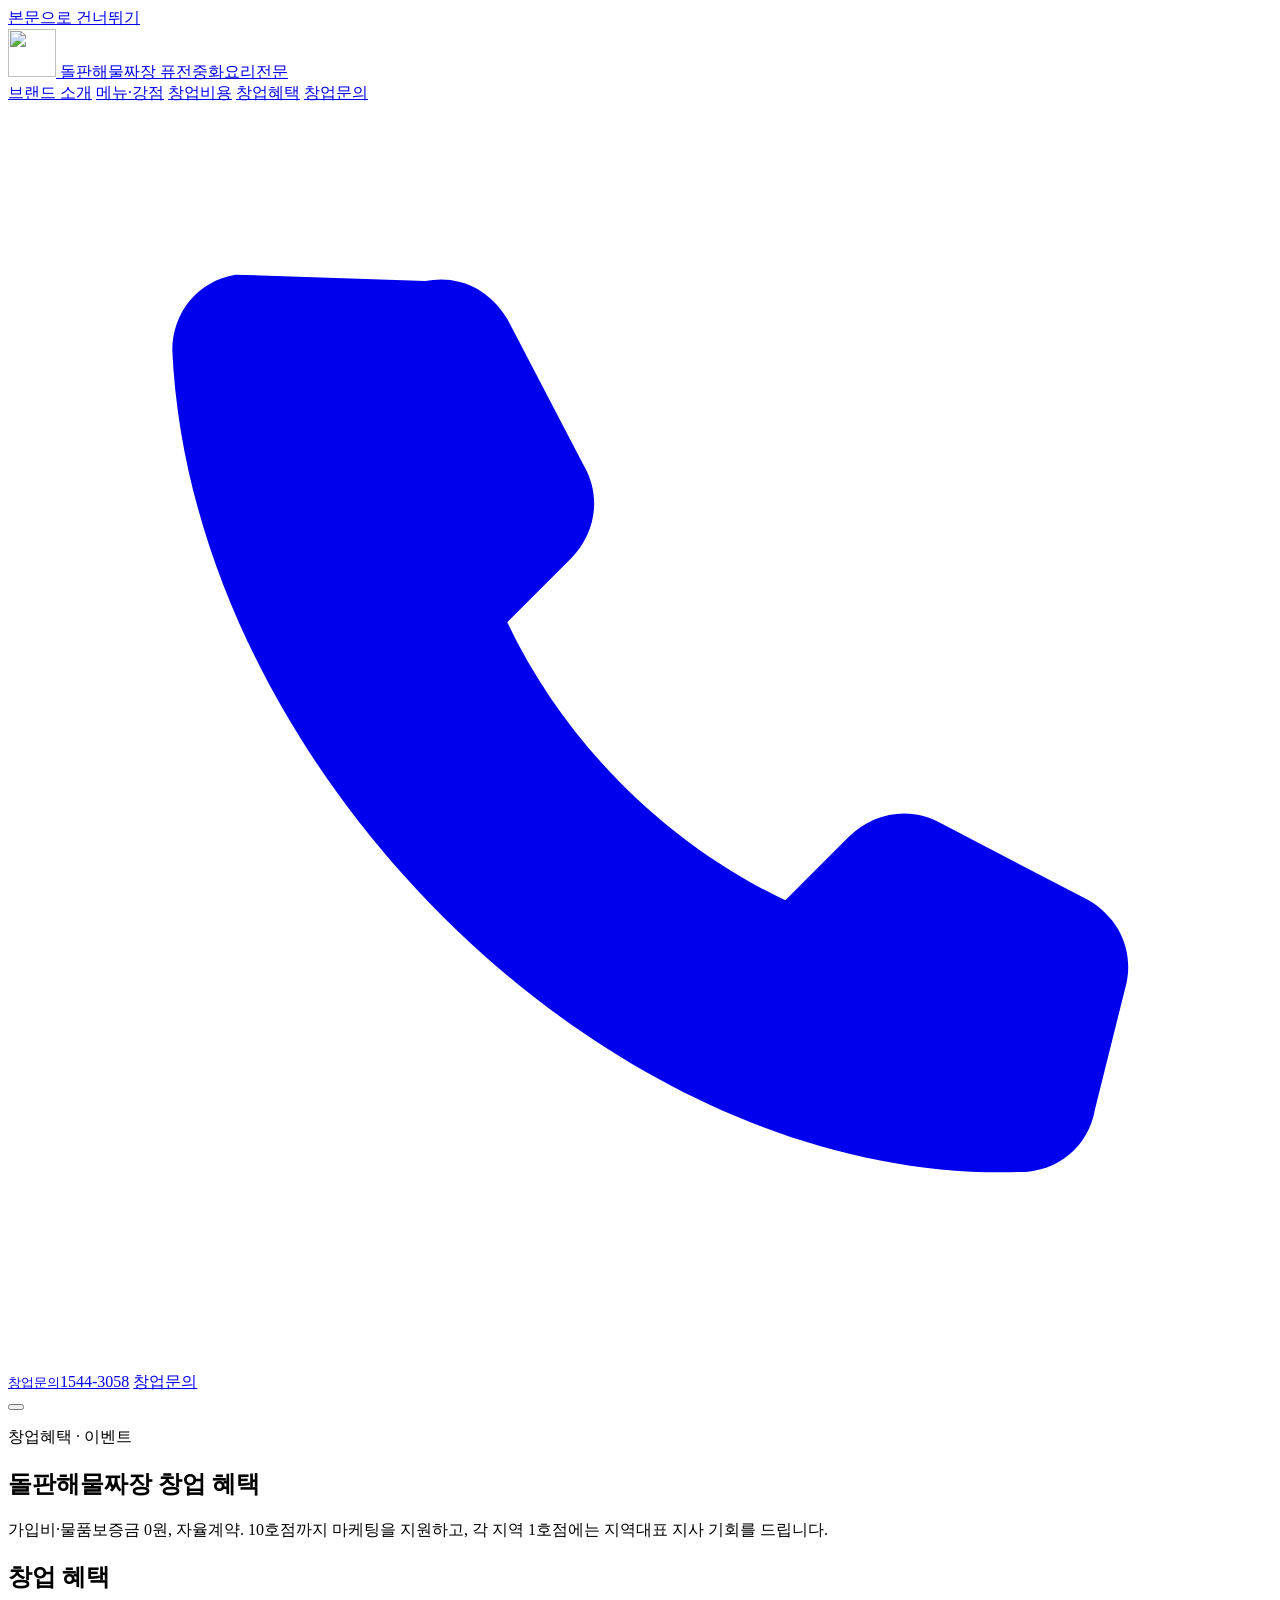
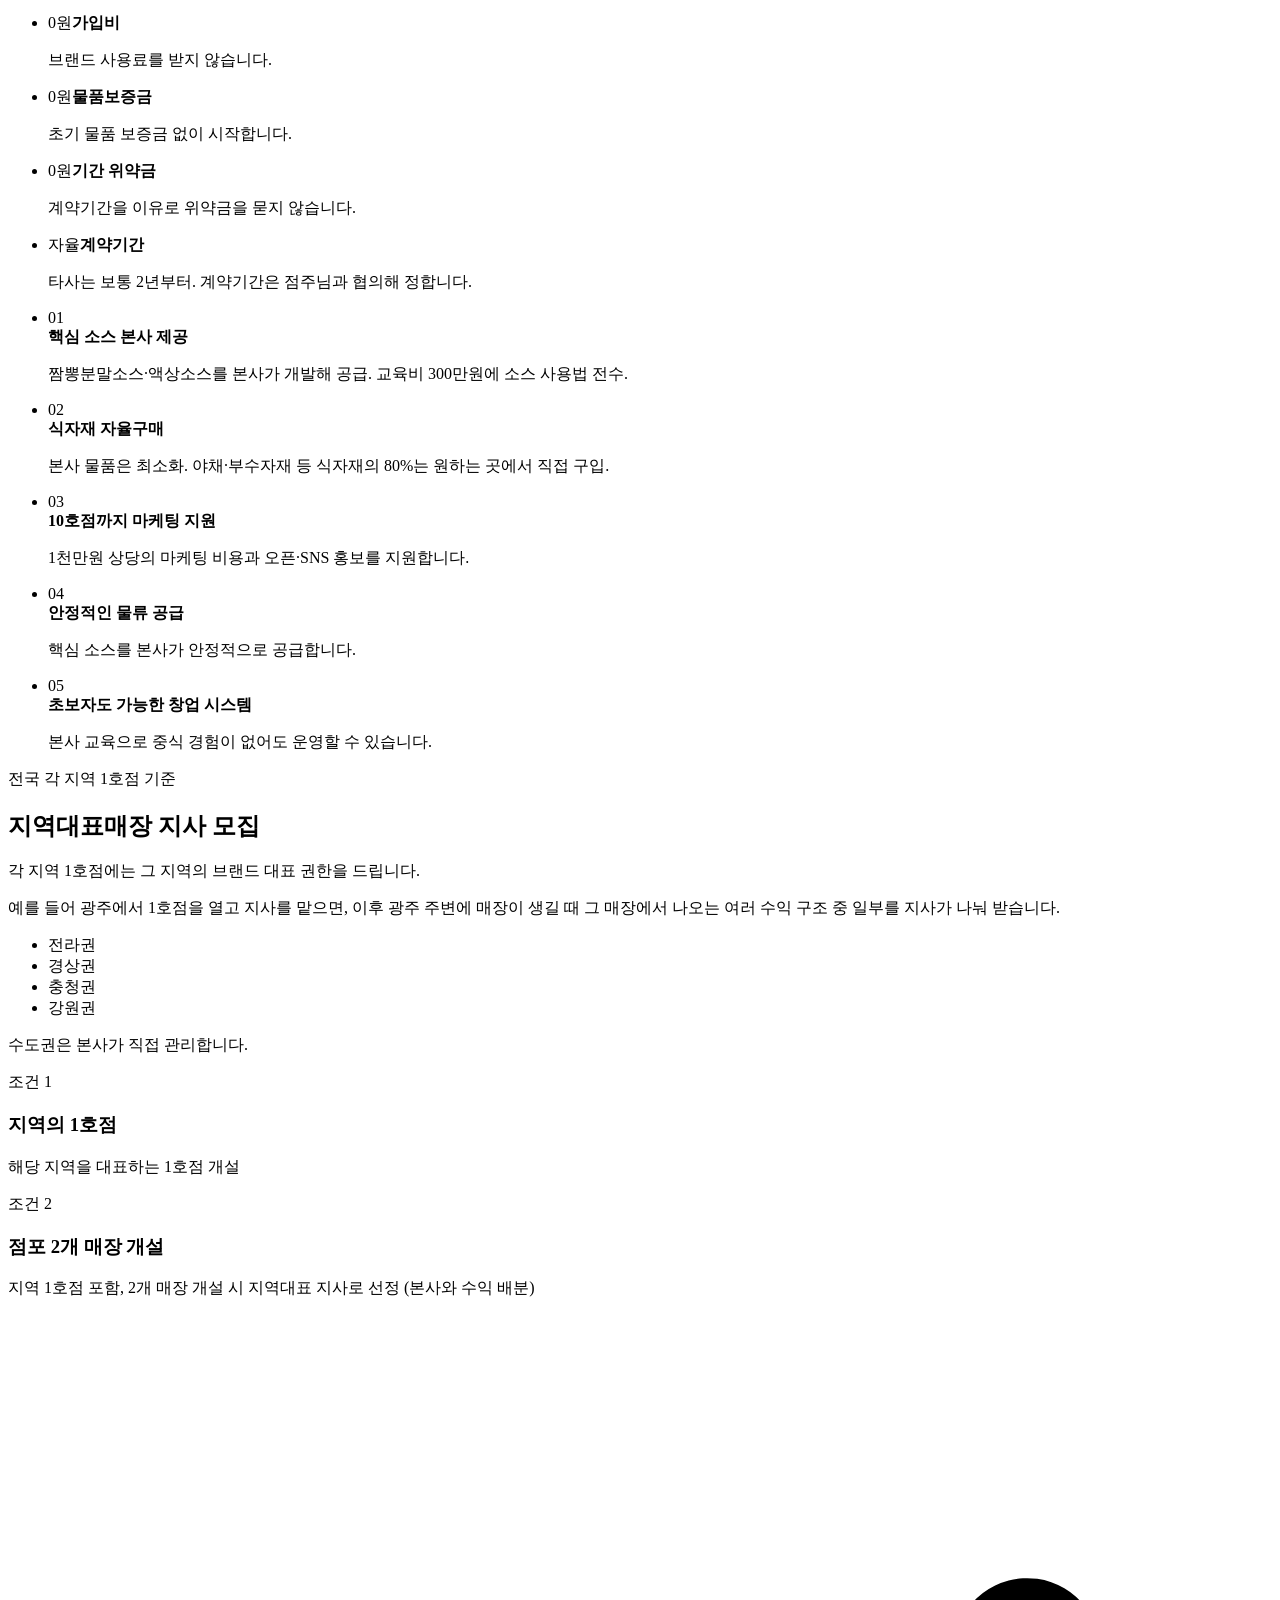
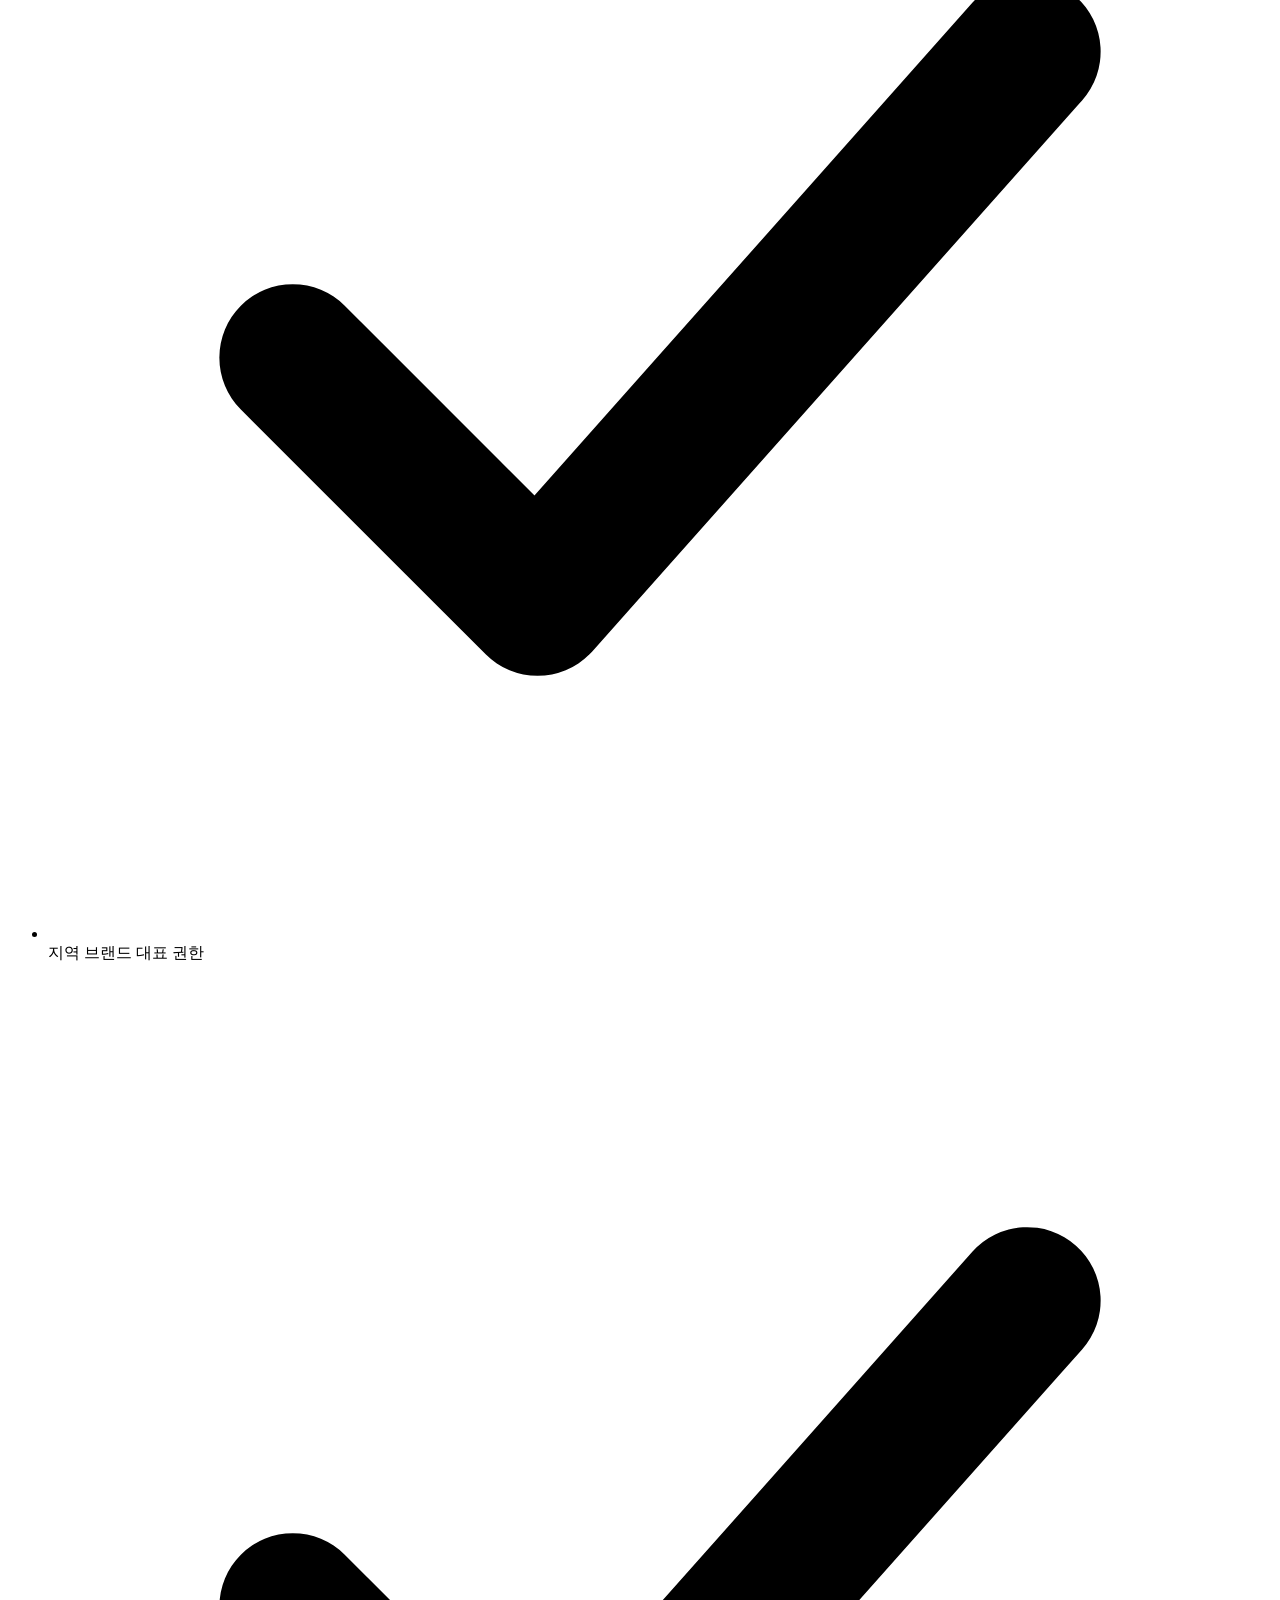
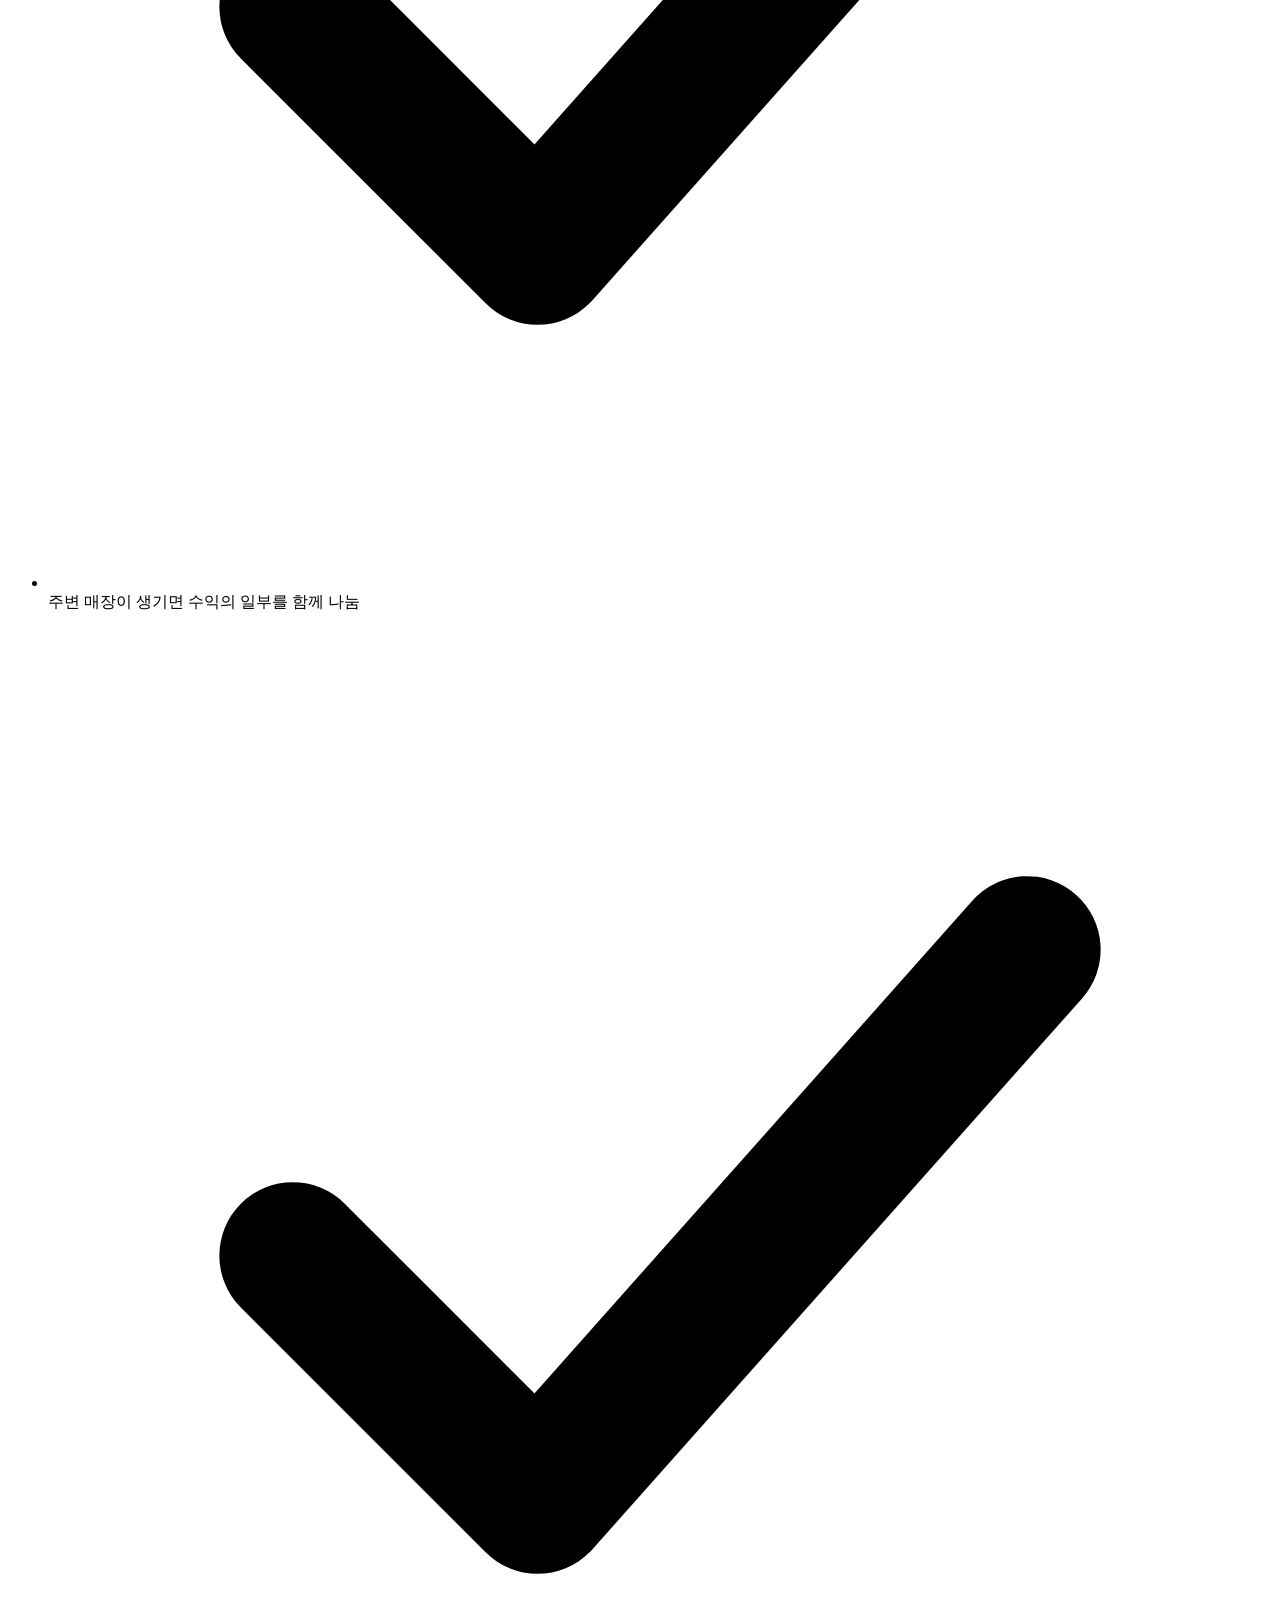
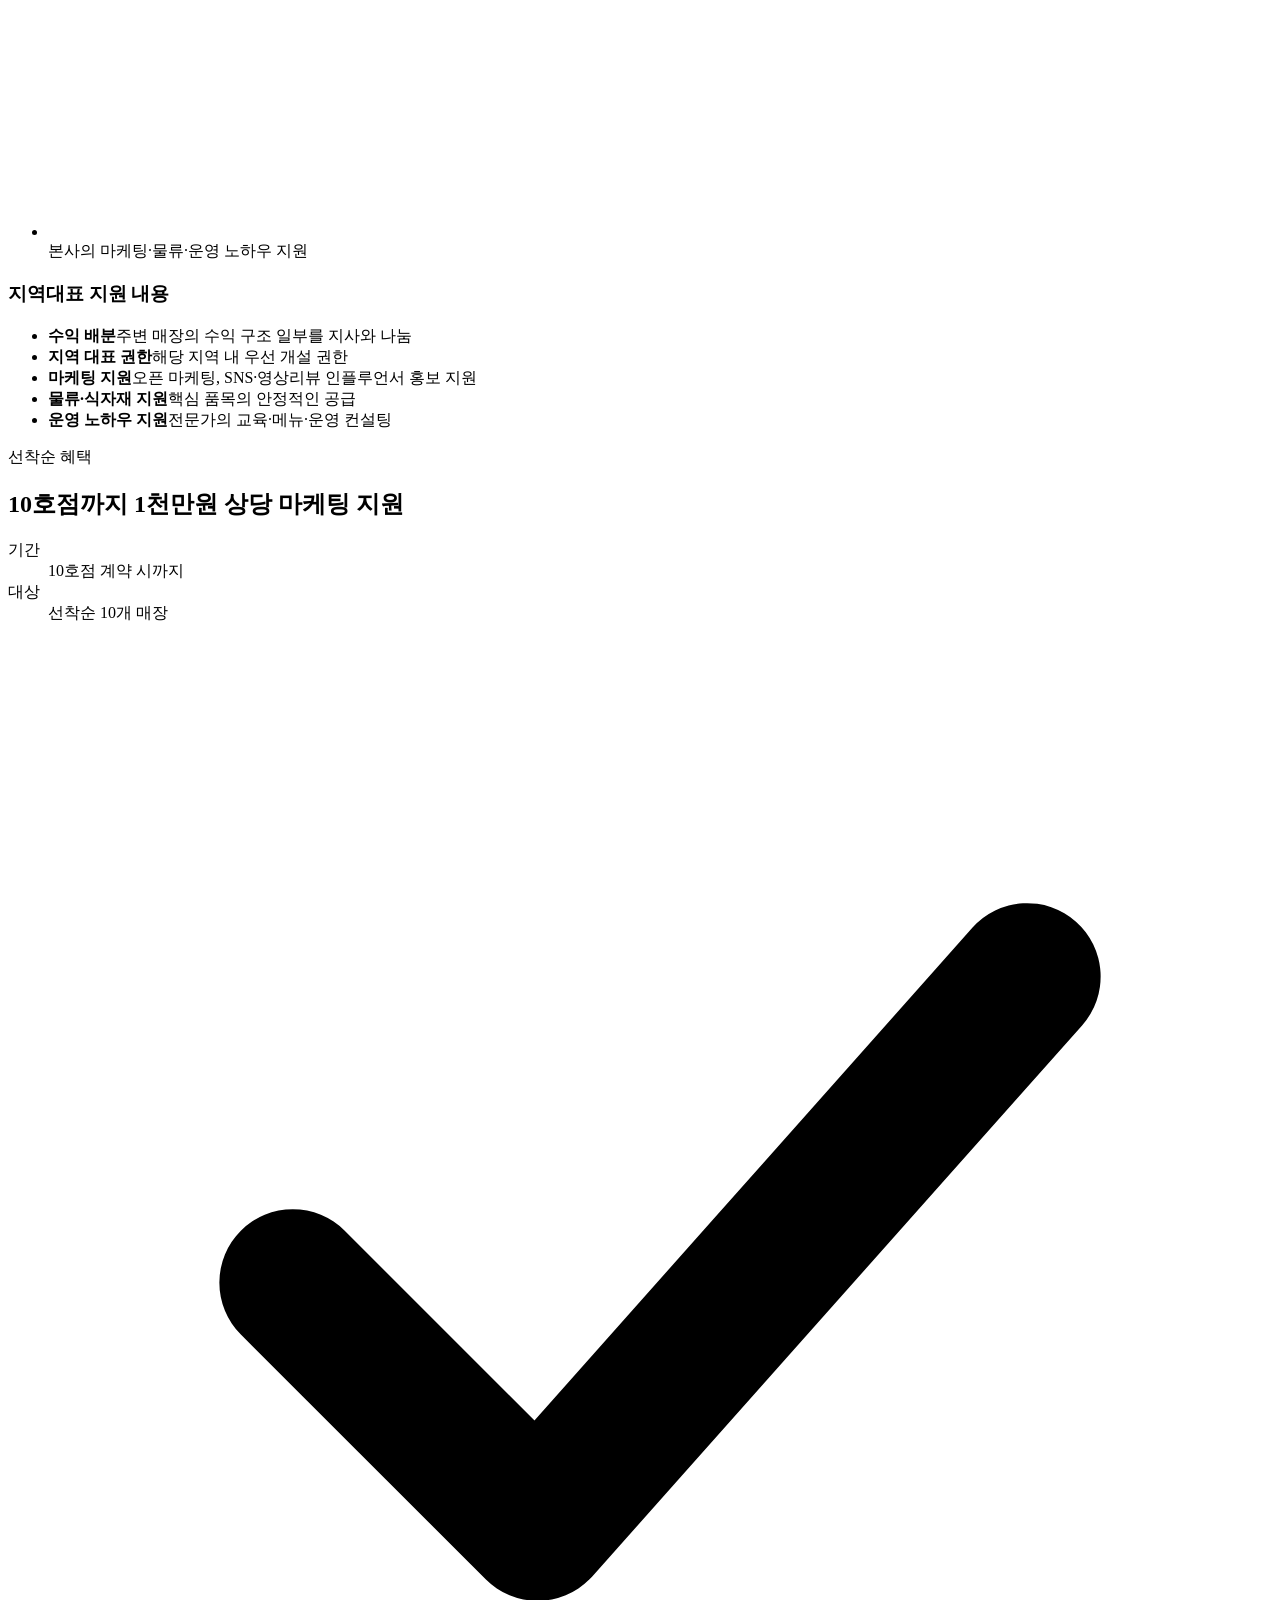
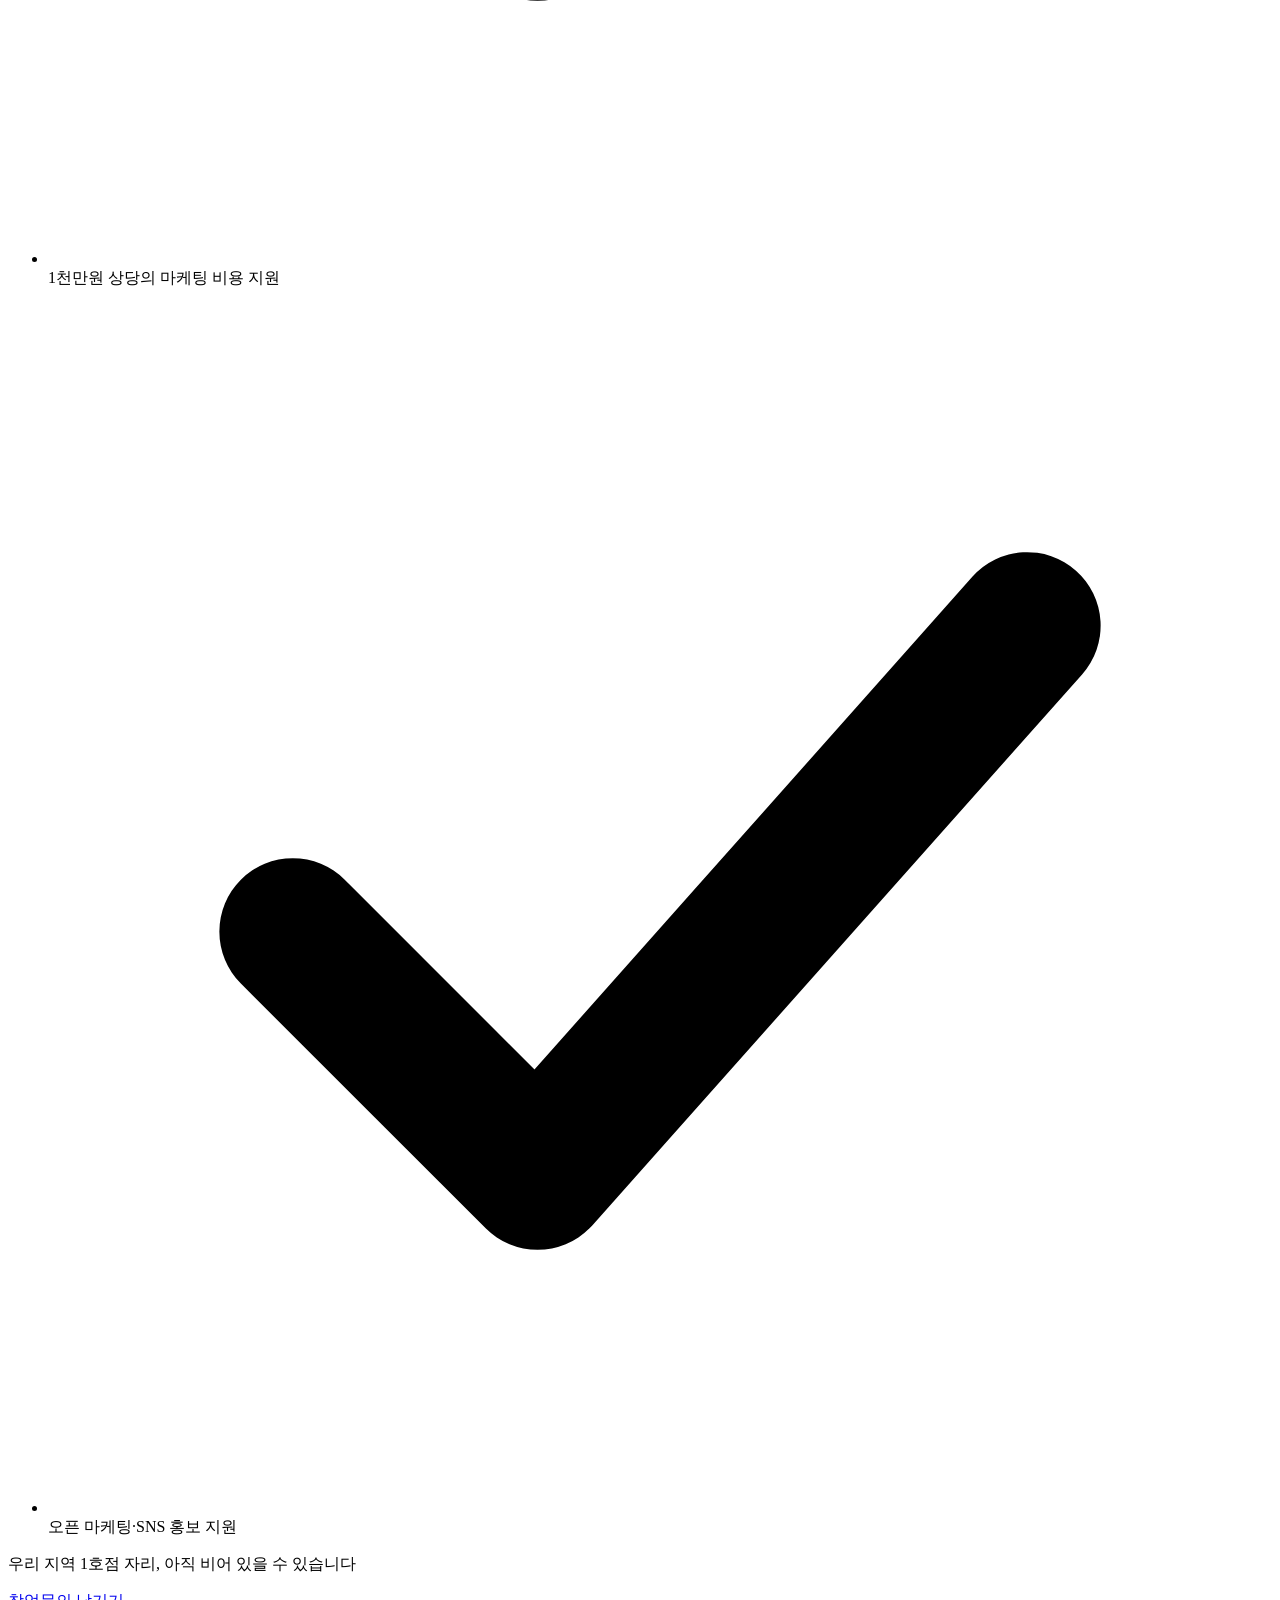
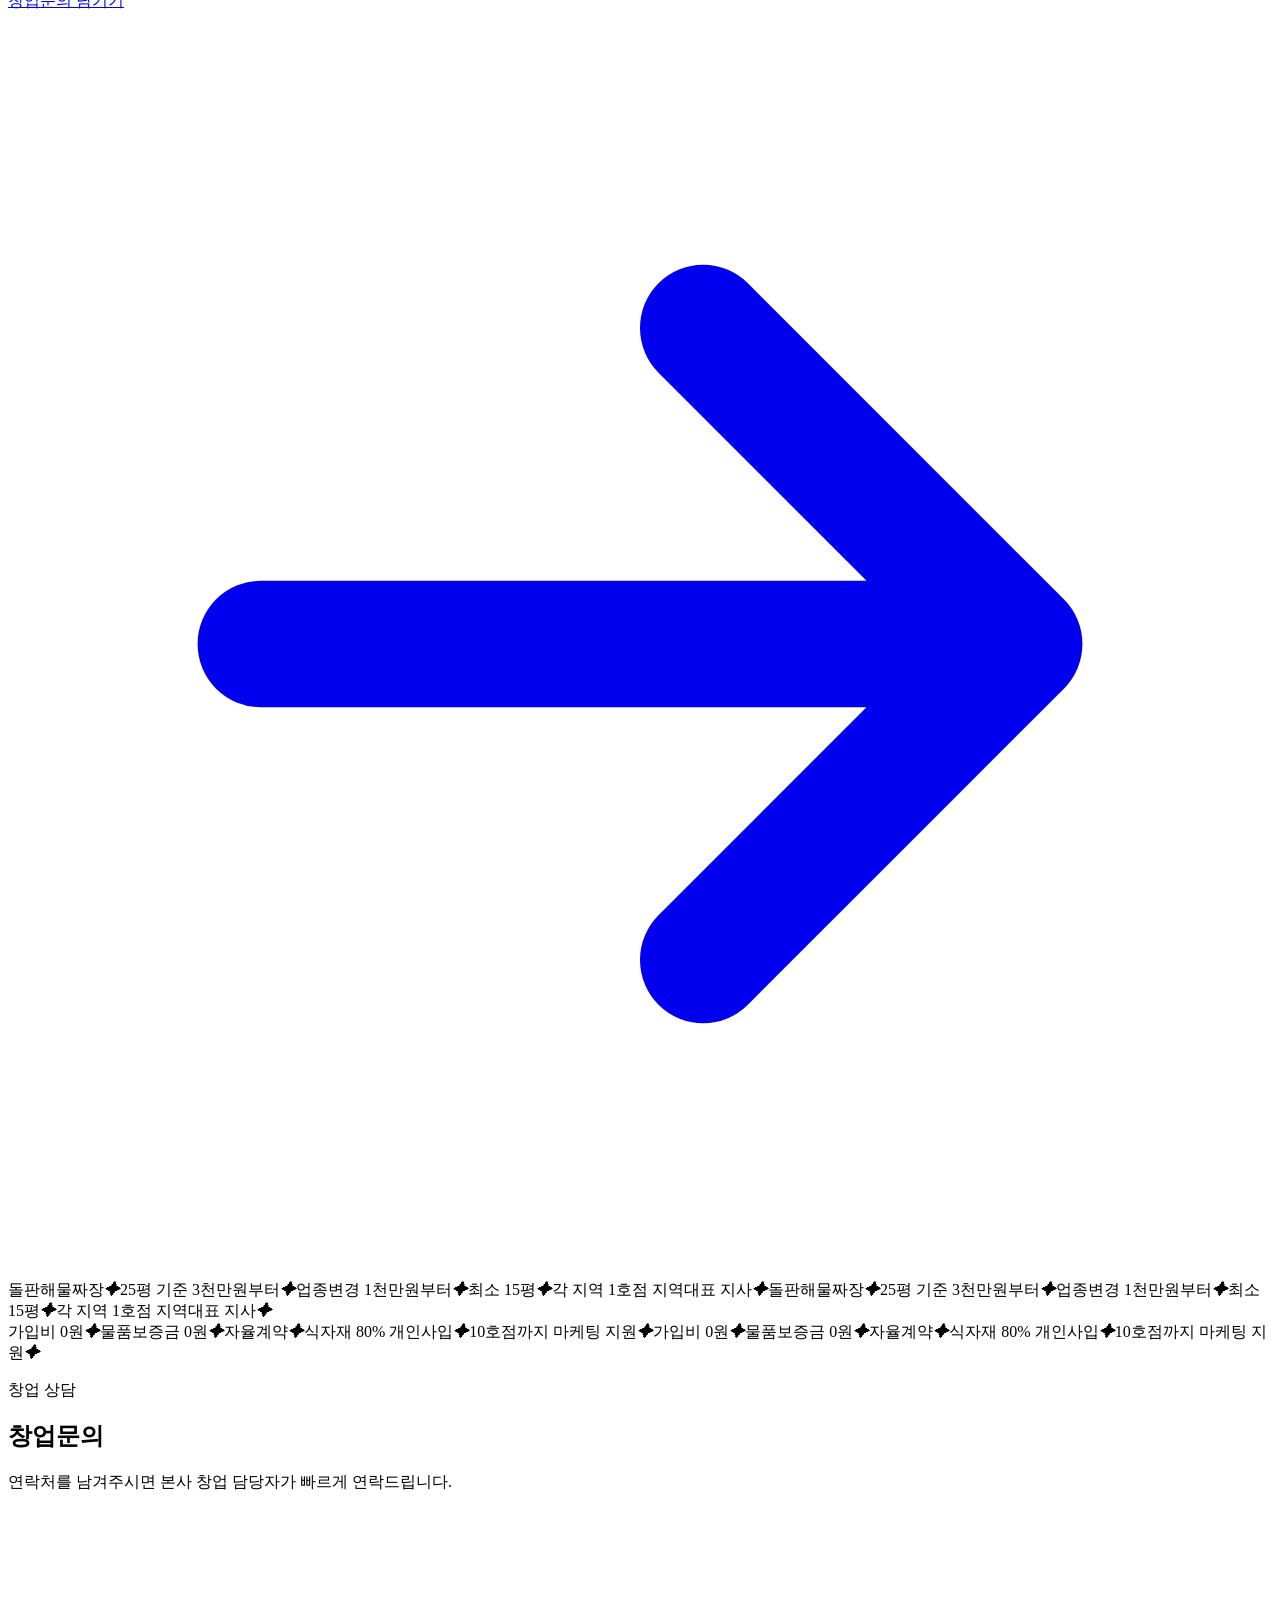
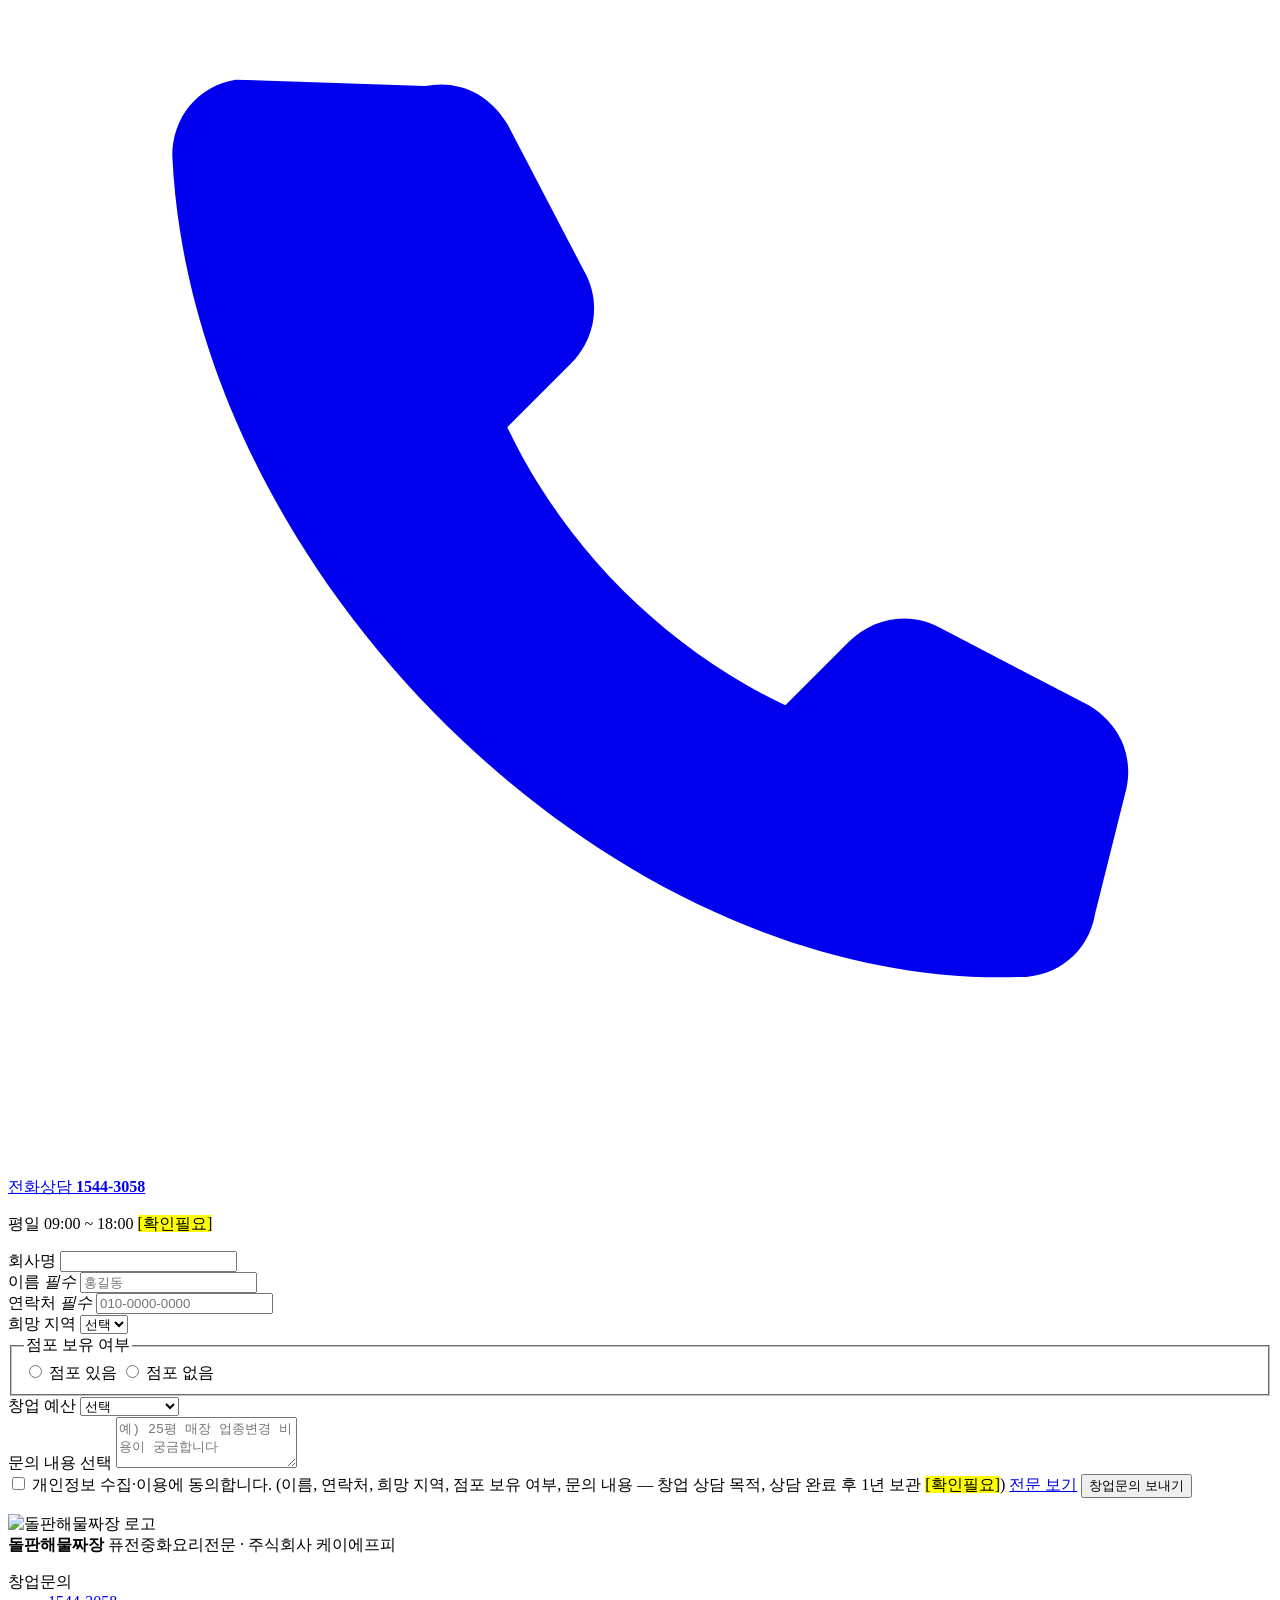
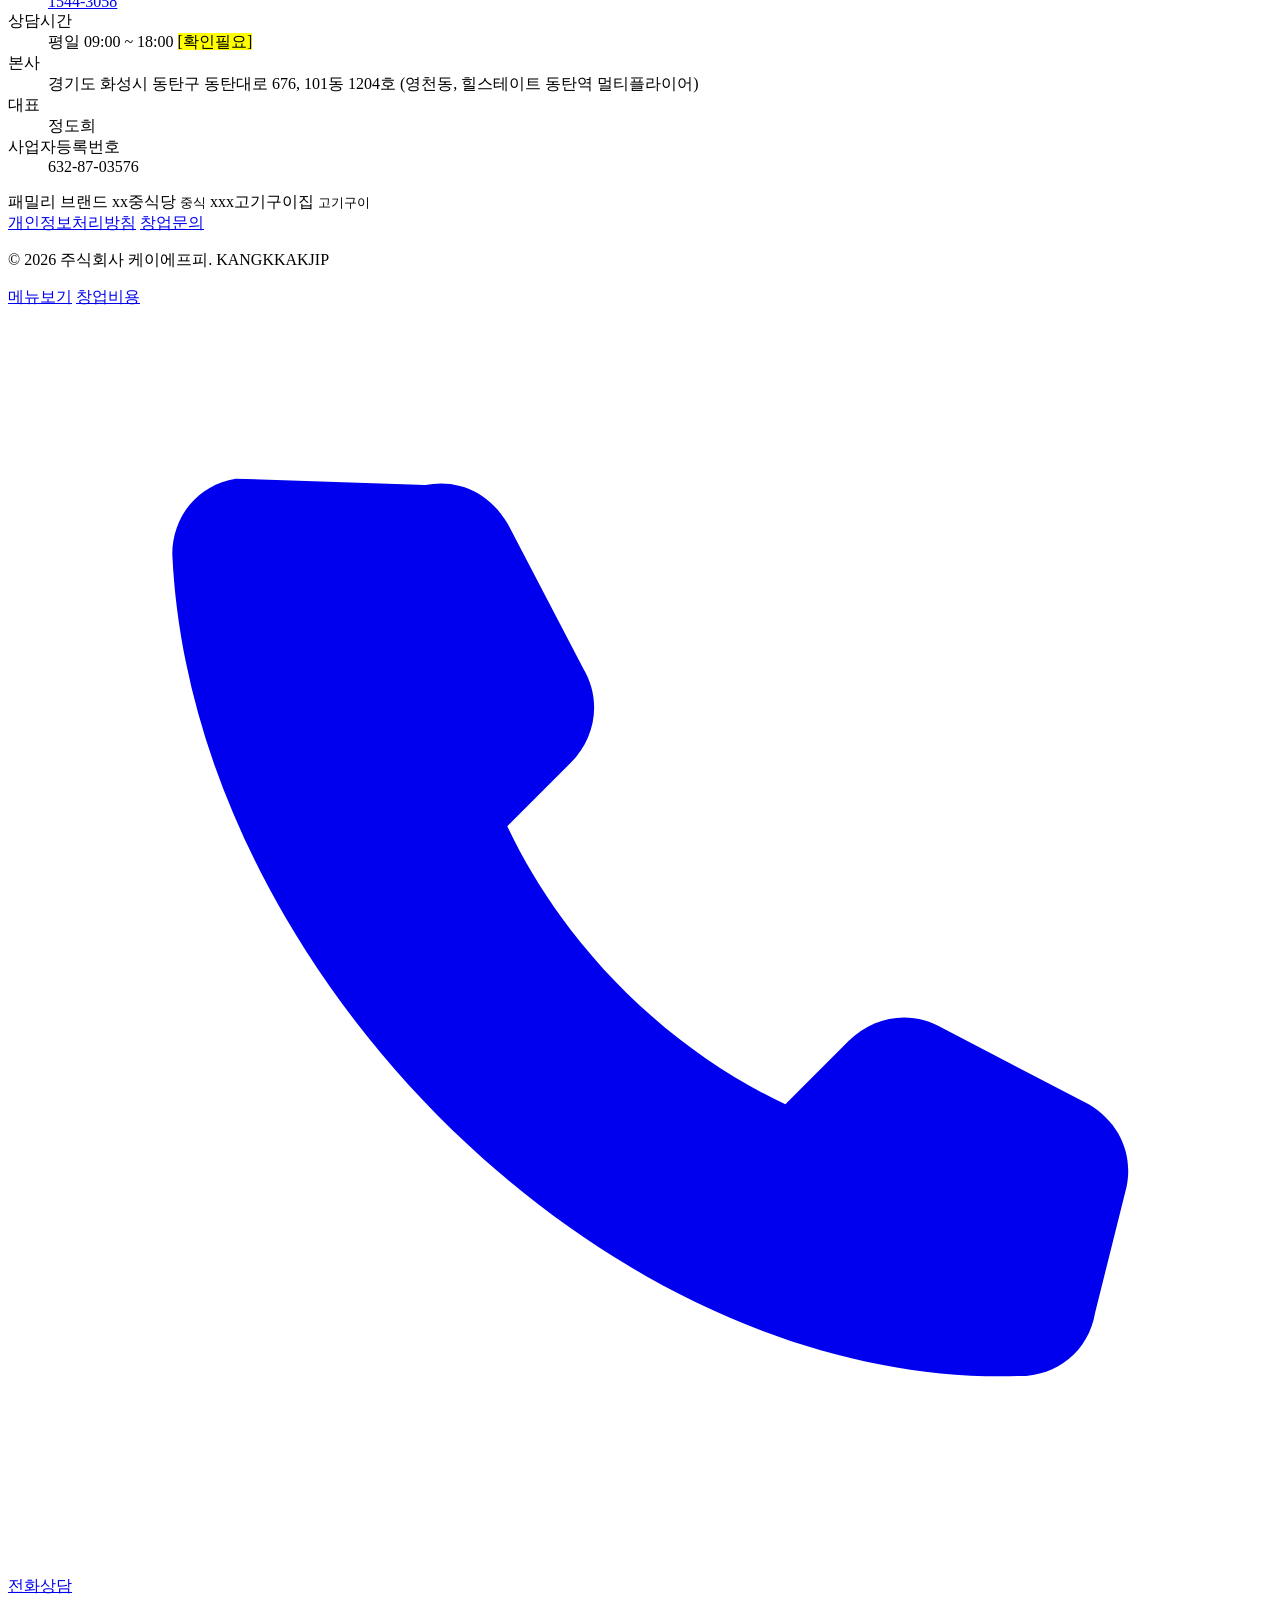
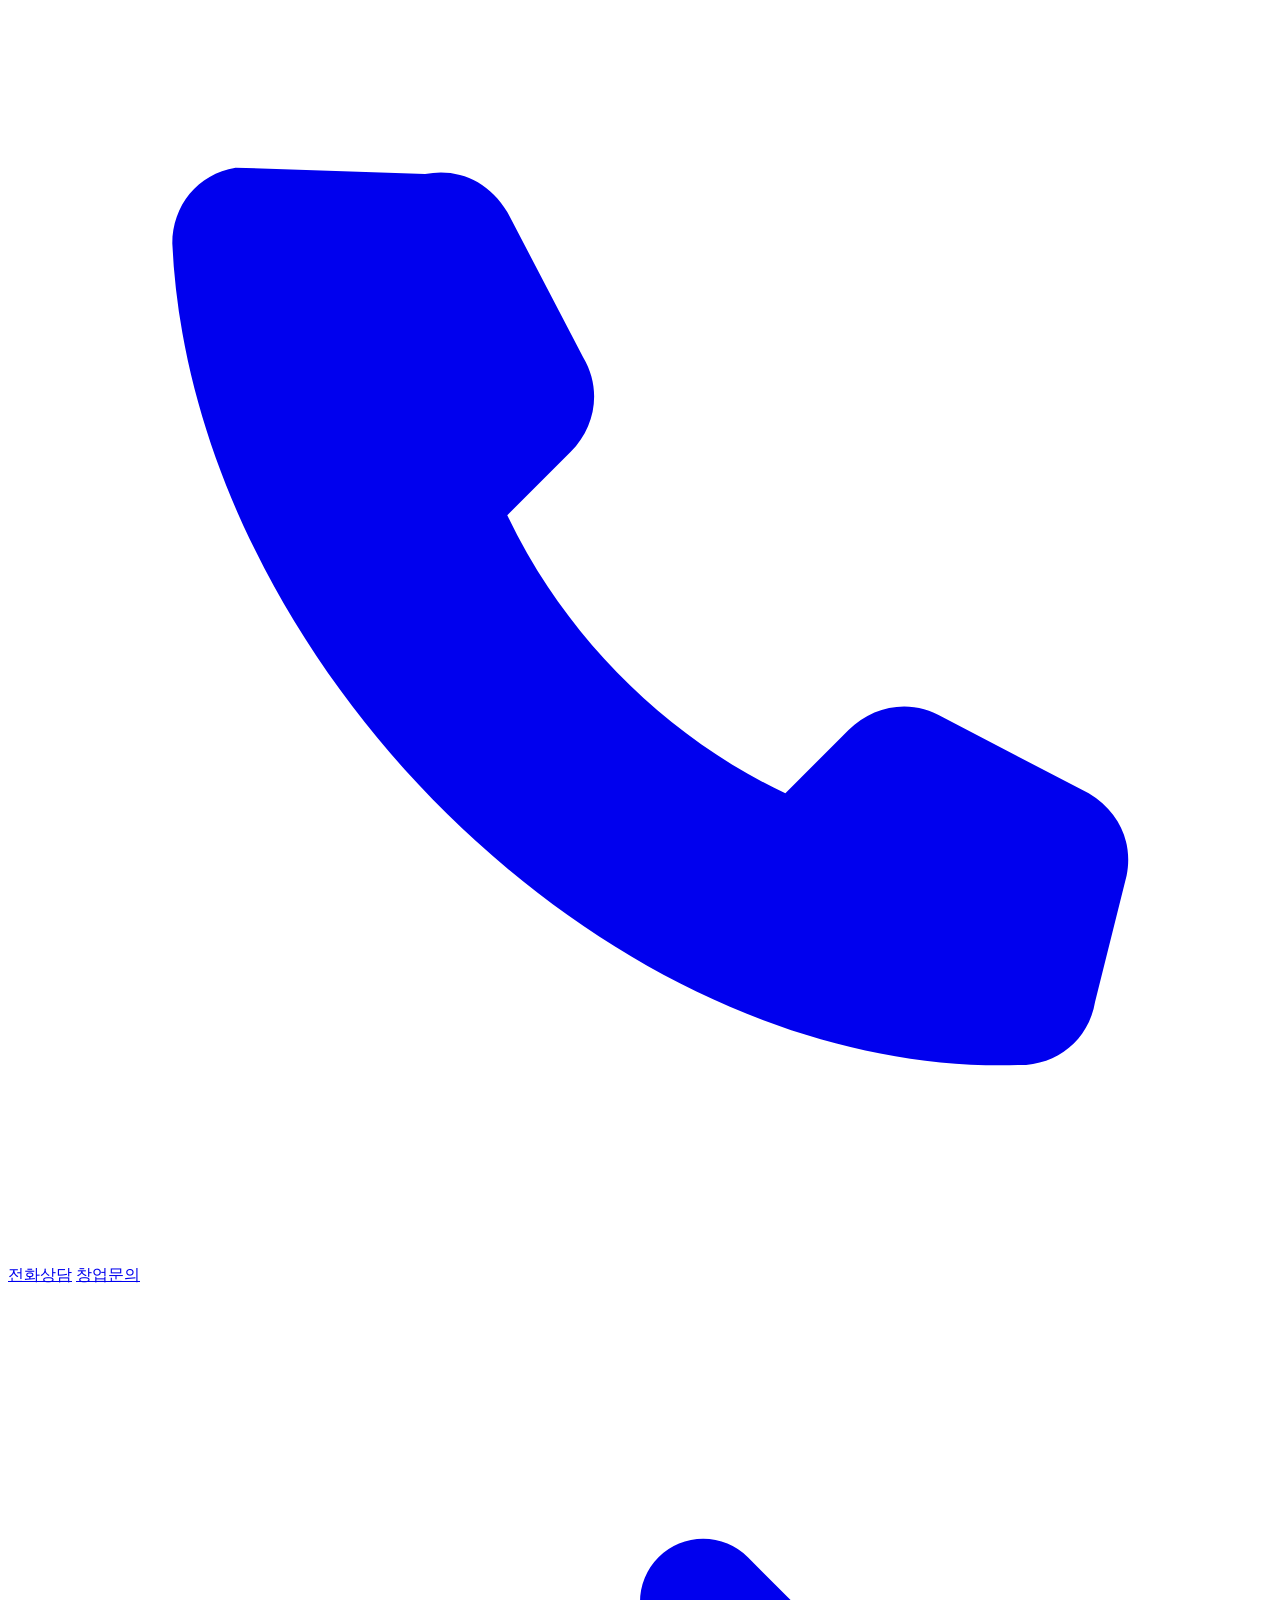
==== benefit/index.html @ fdf4af8f "preview: 실시간 상담 현황 팝업" ====
<!DOCTYPE html>
<html lang="ko">
<head>
<meta charset="utf-8">
<meta name="viewport" content="width=device-width, initial-scale=1">
<title>돌판해물짜장 창업혜택·지역대표 지사모집 | 10호점까지 마케팅 지원</title>
<meta name="description" content="돌판해물짜장 창업 혜택: 가입비 0원, 물품보증금 0원, 자율계약, 10호점까지 1천만원 상당 마케팅·홍보 지원. 각 지역 1호점에 지역대표 지사 기회.">
<meta name="robots" content="noindex, nofollow">
<link rel="canonical" href="https://xn--pq1b24ll6k19bs4r6od.com/benefit">
<meta property="og:type" content="website">
<meta property="og:site_name" content="돌판해물짜장">
<meta property="og:title" content="돌판해물짜장 창업혜택·지역대표 지사모집 | 10호점까지 마케팅 지원">
<meta property="og:description" content="돌판해물짜장 창업 혜택: 가입비 0원, 물품보증금 0원, 자율계약, 10호점까지 1천만원 상당 마케팅·홍보 지원. 각 지역 1호점에 지역대표 지사 기회.">
<meta property="og:url" content="https://xn--pq1b24ll6k19bs4r6od.com/benefit">
<meta property="og:image" content="https://xn--pq1b24ll6k19bs4r6od.com/assets/img/og.png">
<meta property="og:image:width" content="1200">
<meta property="og:image:height" content="630">
<meta property="og:locale" content="ko_KR">
<meta name="twitter:card" content="summary_large_image">
<meta name="theme-color" content="#003A1E">
<link rel="icon" href="/dolpan-haemul-jjajang/assets/img/favicon.svg?v=1792996155" type="image/svg+xml">
<link rel="apple-touch-icon" href="/dolpan-haemul-jjajang/assets/img/apple-touch-icon.png?v=1792996155">
<link rel="preconnect" href="https://cdn.jsdelivr.net" crossorigin>
<link rel="preload" href="/dolpan-haemul-jjajang/assets/fonts/GmarketSansBold.woff" as="font" type="font/woff" crossorigin>
<link rel="preconnect" href="https://fonts.googleapis.com">
<link rel="preconnect" href="https://fonts.gstatic.com" crossorigin>
<link rel="stylesheet" href="https://cdn.jsdelivr.net/gh/orioncactus/pretendard@v1.3.9/dist/web/variable/pretendardvariable-dynamic-subset.min.css">
<link rel="stylesheet" href="https://fonts.googleapis.com/css2?family=Noto+Serif+KR:wght@700;900&display=swap">
<link rel="stylesheet" href="https://fonts.googleapis.com/css2?family=Ma+Shan+Zheng&text=%E7%81%AB%E5%91%B3%E7%9F%B3%E6%9D%BF%E9%A6%99%E6%B5%B7%E7%82%92&display=swap">
<noscript><style>.reveal,.reveal-stagger>*,.vs-wrap.reveal .vs-panel,.concept.reveal .concept-photo,.concept.reveal>div,.reveal .sec-lead,.teaser-visual .bubble{opacity:1!important;transform:none!important}.reveal .sec-title,.reveal .big-line,.reveal .page-title{clip-path:none!important}</style></noscript>
<link rel="stylesheet" href="/dolpan-haemul-jjajang/assets/css/style.css?v=1793269125">
<script type="application/ld+json">
{"@context":"https://schema.org","@type":"Organization","name":"주식회사 케이에프피","alternateName":"돌판해물짜장","url":"https://xn--pq1b24ll6k19bs4r6od.com/","logo":"https://xn--pq1b24ll6k19bs4r6od.com/assets/img/logo-badge.png","telephone":"+82-1544-3058","brand":[{"@type":"Brand","name":"돌판해물짜장","url":"https://xn--pq1b24ll6k19bs4r6od.com/"},{"@type":"Brand","name":"xx중식당"},{"@type":"Brand","name":"xxx고기구이집"}],"contactPoint":[{"@type":"ContactPoint","telephone":"+82-1544-3058","contactType":"sales","areaServed":"KR","availableLanguage":"Korean"}]}
</script>
<script>window.DJ_STATIC=true;</script>
</head>
<body class="page-benefit">
<a class="skip" href="#main">본문으로 건너뛰기</a>
<header class="site-header" id="top">
  <div class="header-in">
    <a class="logo" href="/dolpan-haemul-jjajang/" aria-label="돌판해물짜장 홈">
      <img src="/dolpan-haemul-jjajang/assets/img/logo-badge.png?v=1792995067" alt="" width="48" height="48">
      <span class="logo-text">
        <span class="logo-name">돌판해물짜장</span>
        <span class="logo-sub">퓨전중화요리전문</span>
      </span>
    </a>
    <nav class="nav" aria-label="주요 메뉴">
              <a href="/dolpan-haemul-jjajang/brand/">브랜드 소개</a>
              <a href="/dolpan-haemul-jjajang/menu/">메뉴·강점</a>
              <a href="/dolpan-haemul-jjajang/cost/">창업비용</a>
              <a href="/dolpan-haemul-jjajang/benefit/" aria-current="page">창업혜택</a>
              <a href="/dolpan-haemul-jjajang/contact/">창업문의</a>
          </nav>
    <div class="header-cta">
      <a class="header-phone" href="tel:15443058"><svg class="ico-phone" viewBox="0 0 20 20" aria-hidden="true"><path d="M6.6 2.8c.5-.1 1 .1 1.3.6l1.2 2.3c.3.5.2 1.1-.2 1.5l-1 1c.9 1.9 2.5 3.5 4.4 4.4l1-1c.4-.4 1-.5 1.5-.2l2.3 1.2c.5.3.7.8.6 1.3l-.5 2c-.1.6-.6 1-1.2 1C9.5 17.1 2.9 10.5 2.6 3.9c0-.6.4-1.1 1-1.2z" fill="currentColor"/></svg><span><small>창업문의</small>1544-3058</span></a>
      <a class="btn btn-gold btn-sm" href="/dolpan-haemul-jjajang/contact/">창업문의</a>
    </div>
    <button class="menu-btn" type="button" aria-controls="drawer" aria-expanded="false" aria-label="메뉴 열기">
      <span></span><span></span><span></span>
    </button>
  </div>
  <div class="drawer" id="drawer" hidden>
    <nav aria-label="모바일 메뉴">
              <a href="/dolpan-haemul-jjajang/brand/">브랜드 소개<svg class="ico-arrow" viewBox="0 0 20 20" aria-hidden="true"><path d="M4 10h11M11 5l5 5-5 5" fill="none" stroke="currentColor" stroke-width="2" stroke-linecap="round" stroke-linejoin="round"/></svg></a>
              <a href="/dolpan-haemul-jjajang/menu/">메뉴·강점<svg class="ico-arrow" viewBox="0 0 20 20" aria-hidden="true"><path d="M4 10h11M11 5l5 5-5 5" fill="none" stroke="currentColor" stroke-width="2" stroke-linecap="round" stroke-linejoin="round"/></svg></a>
              <a href="/dolpan-haemul-jjajang/cost/">창업비용<svg class="ico-arrow" viewBox="0 0 20 20" aria-hidden="true"><path d="M4 10h11M11 5l5 5-5 5" fill="none" stroke="currentColor" stroke-width="2" stroke-linecap="round" stroke-linejoin="round"/></svg></a>
              <a href="/dolpan-haemul-jjajang/benefit/" aria-current="page">창업혜택<svg class="ico-arrow" viewBox="0 0 20 20" aria-hidden="true"><path d="M4 10h11M11 5l5 5-5 5" fill="none" stroke="currentColor" stroke-width="2" stroke-linecap="round" stroke-linejoin="round"/></svg></a>
              <a href="/dolpan-haemul-jjajang/contact/">창업문의<svg class="ico-arrow" viewBox="0 0 20 20" aria-hidden="true"><path d="M4 10h11M11 5l5 5-5 5" fill="none" stroke="currentColor" stroke-width="2" stroke-linecap="round" stroke-linejoin="round"/></svg></a>
          </nav>
    <div class="drawer-foot">
      <a class="btn btn-gold" href="tel:15443058"><svg class="ico-phone" viewBox="0 0 20 20" aria-hidden="true"><path d="M6.6 2.8c.5-.1 1 .1 1.3.6l1.2 2.3c.3.5.2 1.1-.2 1.5l-1 1c.9 1.9 2.5 3.5 4.4 4.4l1-1c.4-.4 1-.5 1.5-.2l2.3 1.2c.5.3.7.8.6 1.3l-.5 2c-.1.6-.6 1-1.2 1C9.5 17.1 2.9 10.5 2.6 3.9c0-.6.4-1.1 1-1.2z" fill="currentColor"/></svg> 전화상담 1544-3058</a>
    </div>
  </div>
</header>
<main id="main">
<section class="page-head on-dark" style="--head-bg:url(/dolpan-haemul-jjajang/assets/img/store/concept-premium.webp?v=1792997978)">
  <div class="frame" aria-hidden="true"></div>
  <div class="container reveal">
    <p class="eyebrow"><span>창업혜택 · 이벤트</span></p>
    <h1 class="page-title">돌판해물짜장 창업 혜택</h1>
    <p class="sec-lead">가입비·물품보증금 0원, 자율계약. 10호점까지 마케팅을 지원하고, 각 지역 1호점에는 지역대표 지사 기회를 드립니다.</p>
  </div>
</section>

<section class="sec" aria-labelledby="benefit-title">
  <div class="container">
    <div class="sec-head reveal">
      <h2 class="sec-title" id="benefit-title">창업 혜택</h2>
    </div>
    <ul class="benefit-zero reveal-stagger pop">
              <li><span class="num">0원</span><b>가입비</b><p>브랜드 사용료를 받지 않습니다.</p></li>
              <li><span class="num">0원</span><b>물품보증금</b><p>초기 물품 보증금 없이 시작합니다.</p></li>
              <li><span class="num">0원</span><b>기간 위약금</b><p>계약기간을 이유로 위약금을 묻지 않습니다.</p></li>
              <li><span class="num">자율</span><b>계약기간</b><p>타사는 보통 2년부터. 계약기간은 점주님과 협의해 정합니다.</p></li>
          </ul>
    <ul class="benefit-list reveal-stagger">
              <li><span class="num">01</span><div><b>핵심 소스 본사 제공</b><p>짬뽕분말소스·액상소스를 본사가 개발해 공급. 교육비 300만원에 소스 사용법 전수.</p></div></li>
              <li><span class="num">02</span><div><b>식자재 자율구매</b><p>본사 물품은 최소화. 야채·부수자재 등 식자재의 80%는 원하는 곳에서 직접 구입.</p></div></li>
              <li><span class="num">03</span><div><b>10호점까지 마케팅 지원</b><p>1천만원 상당의 마케팅 비용과 오픈·SNS 홍보를 지원합니다.</p></div></li>
              <li><span class="num">04</span><div><b>안정적인 물류 공급</b><p>핵심 소스를 본사가 안정적으로 공급합니다.</p></div></li>
              <li><span class="num">05</span><div><b>초보자도 가능한 창업 시스템</b><p>본사 교육으로 중식 경험이 없어도 운영할 수 있습니다.</p></div></li>
          </ul>
  </div>
</section>

<section class="sec sec-green on-dark frame-gold" aria-labelledby="region-title">
  <div class="container">
    <div class="sec-head reveal">
      <p class="eyebrow"><span>전국 각 지역 1호점 기준</span></p>
      <h2 class="sec-title" id="region-title">지역대표매장 지사 모집</h2>
      <p class="sec-lead">각 지역 1호점에는 그 지역의 브랜드 대표 권한을 드립니다.</p>
    </div>
    <p class="region-example reveal">예를 들어 광주에서 1호점을 열고 지사를 맡으면, 이후 광주 주변에 매장이 생길 때 그 매장에서 나오는 여러 수익 구조 중 일부를 지사가 나눠 받습니다.</p>    <ul class="chip-list" aria-label="모집 지역"><li>전라권</li><li>경상권</li><li>충청권</li><li>강원권</li></ul>
    <p class="region-note">수도권은 본사가 직접 관리합니다.</p>    <div class="region-cond reveal-stagger alt">
              <div class="cond"><span class="tag">조건 1</span><h3>지역의 1호점</h3><p>해당 지역을 대표하는 1호점 개설</p></div>
              <div class="cond"><span class="tag">조건 2</span><h3>점포 2개 매장 개설</h3><p>지역 1호점 포함, 2개 매장 개설 시 지역대표 지사로 선정 (본사와 수익 배분)</p></div>
          </div>
    <ul class="check-list"><li><svg class="ico-check" viewBox="0 0 20 20" aria-hidden="true"><path d="M4 10.5l4 4 8-9" fill="none" stroke="currentColor" stroke-width="2.4" stroke-linecap="round" stroke-linejoin="round"/></svg>지역 브랜드 대표 권한</li><li><svg class="ico-check" viewBox="0 0 20 20" aria-hidden="true"><path d="M4 10.5l4 4 8-9" fill="none" stroke="currentColor" stroke-width="2.4" stroke-linecap="round" stroke-linejoin="round"/></svg>주변 매장이 생기면 수익의 일부를 함께 나눔</li><li><svg class="ico-check" viewBox="0 0 20 20" aria-hidden="true"><path d="M4 10.5l4 4 8-9" fill="none" stroke="currentColor" stroke-width="2.4" stroke-linecap="round" stroke-linejoin="round"/></svg>본사의 마케팅·물류·운영 노하우 지원</li></ul>
    <div class="region-support">
      <h3>지역대표 지원 내용</h3>
      <ul><li><b>수익 배분</b><span>주변 매장의 수익 구조 일부를 지사와 나눔</span></li><li><b>지역 대표 권한</b><span>해당 지역 내 우선 개설 권한</span></li><li><b>마케팅 지원</b><span>오픈 마케팅, SNS·영상리뷰 인플루언서 홍보 지원</span></li><li><b>물류·식자재 지원</b><span>핵심 품목의 안정적인 공급</span></li><li><b>운영 노하우 지원</b><span>전문가의 교육·메뉴·운영 컨설팅</span></li></ul>
    </div>
  </div>
</section>

<section class="sec sec-cream" aria-labelledby="event-title">
  <div class="container">
    <div class="event-box reveal zoom">
      <span class="tag">선착순 혜택</span>
      <h2 class="sec-title" id="event-title">10호점까지 1천만원 상당 마케팅 지원</h2>
      <dl class="event-meta">
        <dt>기간</dt><dd>10호점 계약 시까지</dd>
        <dt>대상</dt><dd>선착순 10개 매장</dd>
      </dl>
      <ul class="check-list"><li><svg class="ico-check" viewBox="0 0 20 20" aria-hidden="true"><path d="M4 10.5l4 4 8-9" fill="none" stroke="currentColor" stroke-width="2.4" stroke-linecap="round" stroke-linejoin="round"/></svg>1천만원 상당의 마케팅 비용 지원</li><li><svg class="ico-check" viewBox="0 0 20 20" aria-hidden="true"><path d="M4 10.5l4 4 8-9" fill="none" stroke="currentColor" stroke-width="2.4" stroke-linecap="round" stroke-linejoin="round"/></svg>오픈 마케팅·SNS 홍보 지원</li></ul>
    </div>
  </div>
</section>

<div class="cta-band">
  <div class="container">
    <p>우리 지역 1호점 자리, 아직 비어 있을 수 있습니다</p>
    <a class="btn btn-lg" href="#inquiry">창업문의 남기기 <svg class="ico-arrow" viewBox="0 0 20 20" aria-hidden="true"><path d="M4 10h11M11 5l5 5-5 5" fill="none" stroke="currentColor" stroke-width="2" stroke-linecap="round" stroke-linejoin="round"/></svg></a>
  </div>
</div>

<div class="mq" aria-label="가입비 0원 · 물품보증금 0원 · 자율계약 · 식자재 80% 개인사입 · 10호점까지 마케팅 지원">
  <div class="mq-row mq-b" data-mq="-1" aria-hidden="true"><div class="mq-track"><span>돌판해물짜장</span><i aria-hidden="true">✦</i><span>25평 기준 3천만원부터</span><i aria-hidden="true">✦</i><span>업종변경 1천만원부터</span><i aria-hidden="true">✦</i><span>최소 15평</span><i aria-hidden="true">✦</i><span>각 지역 1호점 지역대표 지사</span><i aria-hidden="true">✦</i><span class="mq-dup" aria-hidden="true"><span>돌판해물짜장</span><i aria-hidden="true">✦</i><span>25평 기준 3천만원부터</span><i aria-hidden="true">✦</i><span>업종변경 1천만원부터</span><i aria-hidden="true">✦</i><span>최소 15평</span><i aria-hidden="true">✦</i><span>각 지역 1호점 지역대표 지사</span><i aria-hidden="true">✦</i></span></div></div>  <div class="mq-row mq-a" data-mq="1"><div class="mq-track"><span>가입비 0원</span><i aria-hidden="true">✦</i><span>물품보증금 0원</span><i aria-hidden="true">✦</i><span>자율계약</span><i aria-hidden="true">✦</i><span>식자재 80% 개인사입</span><i aria-hidden="true">✦</i><span>10호점까지 마케팅 지원</span><i aria-hidden="true">✦</i><span class="mq-dup" aria-hidden="true"><span>가입비 0원</span><i aria-hidden="true">✦</i><span>물품보증금 0원</span><i aria-hidden="true">✦</i><span>자율계약</span><i aria-hidden="true">✦</i><span>식자재 80% 개인사입</span><i aria-hidden="true">✦</i><span>10호점까지 마케팅 지원</span><i aria-hidden="true">✦</i></span></div></div>
</div>
<section class="sec sec-inquiry" id="inquiry" aria-labelledby="inquiry-title" data-orn-l="vtext:3" data-orn-r="plum,petals">
  <div class="container inquiry-in">
    <div class="inquiry-side reveal from-left">
      <p class="eyebrow"><span>창업 상담</span></p>
      <h2 class="sec-title" id="inquiry-title">창업문의</h2>
      <p class="sec-lead">연락처를 남겨주시면 본사 창업 담당자가 빠르게 연락드립니다.</p>
      <a class="inquiry-phone" href="tel:15443058">
        <span class="inquiry-phone-label"><svg class="ico-phone" viewBox="0 0 20 20" aria-hidden="true"><path d="M6.6 2.8c.5-.1 1 .1 1.3.6l1.2 2.3c.3.5.2 1.1-.2 1.5l-1 1c.9 1.9 2.5 3.5 4.4 4.4l1-1c.4-.4 1-.5 1.5-.2l2.3 1.2c.5.3.7.8.6 1.3l-.5 2c-.1.6-.6 1-1.2 1C9.5 17.1 2.9 10.5 2.6 3.9c0-.6.4-1.1 1-1.2z" fill="currentColor"/></svg> 전화상담</span>
        <strong>1544-3058</strong>
      </a>
      <p class="inquiry-hours">평일 09:00 ~ 18:00 <mark class="todo">[확인필요]</mark></p>
    </div>

    <form class="inquiry-form reveal from-right" id="inquiry-form" action="/api/inquiry.php" method="post" novalidate>
      <div class="hp" aria-hidden="true">
        <label>회사명 <input type="text" name="company" tabindex="-1" autocomplete="off"></label>
      </div>
      <input type="hidden" name="ts" value="1793269136">
      <input type="hidden" name="sig" value="fdd79dd615457276d599cb322bbb1b60178d488d44f3254824c1c91f9b898c86">
      <input type="hidden" name="page" value="benefit">
      <input type="hidden" name="utm_source" value="">
      <input type="hidden" name="utm_medium" value="">
      <input type="hidden" name="utm_campaign" value="">
      <input type="hidden" name="utm_content" value="">
      <input type="hidden" name="utm_term" value="">
      <input type="hidden" name="referrer" value="">
      <input type="hidden" name="landing" value="">

      <div class="field-row">
        <div class="field">
          <label for="f-name">이름 <em>필수</em></label>
          <input id="f-name" type="text" name="name" required maxlength="20" autocomplete="name" placeholder="홍길동">
        </div>
        <div class="field">
          <label for="f-phone">연락처 <em>필수</em></label>
          <input id="f-phone" type="tel" name="phone" required inputmode="numeric" autocomplete="tel" placeholder="010-0000-0000" maxlength="13">
        </div>
      </div>
      <div class="field-row">
        <div class="field">
          <label for="f-region">희망 지역</label>
          <select id="f-region" name="region">
            <option value="">선택</option>
            <option value="서울">서울</option><option value="경기">경기</option><option value="인천">인천</option><option value="강원">강원</option><option value="충청">충청</option><option value="대전">대전</option><option value="경상">경상</option><option value="대구">대구</option><option value="울산">울산</option><option value="전라">전라</option><option value="광주">광주</option><option value="부산">부산</option><option value="제주">제주</option><option value="미정">미정</option>          </select>
        </div>
        <fieldset class="field">
          <legend>점포 보유 여부</legend>
          <div class="radio-row">
            <label><input type="radio" name="has_store" value="Y"> 점포 있음</label>
            <label><input type="radio" name="has_store" value="N"> 점포 없음</label>
          </div>
        </fieldset>
      </div>
      <div class="field">
        <label for="f-budget">창업 예산</label>
        <select id="f-budget" name="budget">
          <option value="">선택</option>
          <option value="3천만원 이하">3천만원 이하</option><option value="3천~5천만원">3천~5천만원</option><option value="5천만원~1억">5천만원~1억</option><option value="1억 이상">1억 이상</option><option value="미정">미정</option>        </select>
      </div>
      <div class="field">
        <label for="f-message">문의 내용 <span class="opt">선택</span></label>
        <textarea id="f-message" name="message" rows="3" maxlength="1000" placeholder="예) 25평 매장 업종변경 비용이 궁금합니다"></textarea>
      </div>
      <label class="agree">
        <input type="checkbox" name="agree" value="1" required>
        <span>개인정보 수집·이용에 동의합니다. (이름, 연락처, 희망 지역, 점포 보유 여부, 문의 내용 — 창업 상담 목적, 상담 완료 후 1년 보관 <mark class="todo">[확인필요]</mark>) <a href="/dolpan-haemul-jjajang/privacy/" target="_blank" rel="noopener">전문 보기</a></span>
      </label>
      <button class="btn btn-red btn-lg btn-block" type="submit">창업문의 보내기</button>
      <p class="form-msg" role="status" aria-live="polite"></p>
    </form>
  </div>
</section>
</main>
<footer class="site-footer">
  <div class="container footer-in">
    <div class="footer-brand">
      <img src="/dolpan-haemul-jjajang/assets/img/logo-badge-white.png?v=1792995068" alt="돌판해물짜장 로고" width="56" height="56" loading="lazy">
      <div>
        <strong>돌판해물짜장</strong>
        <span>퓨전중화요리전문 · 주식회사 케이에프피</span>
      </div>
    </div>
    <dl class="footer-info">
      <div><dt>창업문의</dt><dd><a href="tel:15443058">1544-3058</a></dd></div>
      <div><dt>상담시간</dt><dd>평일 09:00 ~ 18:00 <mark class="todo">[확인필요]</mark></dd></div>
      <div><dt>본사</dt><dd>경기도 화성시 동탄구 동탄대로 676, 101동 1204호 (영천동, 힐스테이트 동탄역 멀티플라이어)</dd></div>
      <div><dt>대표</dt><dd>정도희</dd></div>
      <div><dt>사업자등록번호</dt><dd>632-87-03576</dd></div>
    </dl>
    <div class="footer-family">
      <span class="footer-label">패밀리 브랜드</span>
              <span>xx중식당 <small>중식</small></span>              <span>xxx고기구이집 <small>고기구이</small></span>          </div>
    <div class="footer-bottom">
      <nav aria-label="하단 메뉴">
        <a href="/dolpan-haemul-jjajang/privacy/">개인정보처리방침</a>
        <a href="/dolpan-haemul-jjajang/contact/">창업문의</a>
      </nav>
      <p>© 2026 주식회사 케이에프피. KANGKKAKJIP</p>
    </div>
  </div>
</footer>

<nav class="side-float" aria-label="바로가기">
  <a href="/dolpan-haemul-jjajang/menu/"><img src="/dolpan-haemul-jjajang/assets/img/menu/dolpan-haemul-jjajang.webp?v=1792997978" alt="" loading="lazy"><span>메뉴보기</span></a>
  <a href="/dolpan-haemul-jjajang/cost/"><img src="/dolpan-haemul-jjajang/assets/img/store/concept-standard.webp?v=1792997977" alt="" loading="lazy"><span>창업비용</span></a>
  <a class="sf-call" href="tel:15443058"><svg class="ico-phone" viewBox="0 0 20 20" aria-hidden="true"><path d="M6.6 2.8c.5-.1 1 .1 1.3.6l1.2 2.3c.3.5.2 1.1-.2 1.5l-1 1c.9 1.9 2.5 3.5 4.4 4.4l1-1c.4-.4 1-.5 1.5-.2l2.3 1.2c.5.3.7.8.6 1.3l-.5 2c-.1.6-.6 1-1.2 1C9.5 17.1 2.9 10.5 2.6 3.9c0-.6.4-1.1 1-1.2z" fill="currentColor"/></svg><span>전화상담</span></a>
</nav>

<div class="quick-bar" role="region" aria-label="빠른 창업문의">
  <div class="qb-mobile">
    <a class="mb-call" href="tel:15443058"><svg class="ico-phone" viewBox="0 0 20 20" aria-hidden="true"><path d="M6.6 2.8c.5-.1 1 .1 1.3.6l1.2 2.3c.3.5.2 1.1-.2 1.5l-1 1c.9 1.9 2.5 3.5 4.4 4.4l1-1c.4-.4 1-.5 1.5-.2l2.3 1.2c.5.3.7.8.6 1.3l-.5 2c-.1.6-.6 1-1.2 1C9.5 17.1 2.9 10.5 2.6 3.9c0-.6.4-1.1 1-1.2z" fill="currentColor"/></svg>전화상담</a>
    <a class="mb-inquiry" href="/dolpan-haemul-jjajang/contact/">창업문의 <svg class="ico-arrow" viewBox="0 0 20 20" aria-hidden="true"><path d="M4 10h11M11 5l5 5-5 5" fill="none" stroke="currentColor" stroke-width="2" stroke-linecap="round" stroke-linejoin="round"/></svg></a>
  </div>
  <div class="container qb-desktop">
    <a class="qb-phone" href="tel:15443058"><span>창업문의</span><b>1544-3058</b></a>
    <form class="qb-form js-inquiry" action="/api/inquiry.php" method="post" novalidate>
      <div class="hp" aria-hidden="true"><label>회사명 <input type="text" name="company" tabindex="-1" autocomplete="off"></label></div>
      <input type="hidden" name="ts" value="1793269136"><input type="hidden" name="sig" value="fdd79dd615457276d599cb322bbb1b60178d488d44f3254824c1c91f9b898c86">
      <input type="hidden" name="page" value="benefit-quickbar">
      <input type="hidden" name="utm_source" value=""><input type="hidden" name="utm_medium" value=""><input type="hidden" name="utm_campaign" value=""><input type="hidden" name="utm_content" value=""><input type="hidden" name="utm_term" value=""><input type="hidden" name="referrer" value=""><input type="hidden" name="landing" value="">
      <select name="region" aria-label="희망 지역"><option value="">창업희망지역</option><option value="서울">서울</option><option value="경기">경기</option><option value="인천">인천</option><option value="강원">강원</option><option value="충청">충청</option><option value="대전">대전</option><option value="경상">경상</option><option value="대구">대구</option><option value="울산">울산</option><option value="전라">전라</option><option value="광주">광주</option><option value="부산">부산</option><option value="제주">제주</option><option value="미정">미정</option></select>
      <input class="qb-name" type="text" name="name" placeholder="이름" maxlength="20" autocomplete="name" aria-label="이름" required>
      <input class="qb-phone-in" type="tel" name="phone" placeholder="ex) 010-1234-5678" inputmode="numeric" maxlength="13" autocomplete="tel" aria-label="연락처" required>
      <label class="qb-agree"><input type="checkbox" name="agree" value="1" required> 개인정보 이용 동의<br><a href="/dolpan-haemul-jjajang/privacy/" target="_blank" rel="noopener">[자세히보기]</a></label>
      <button class="btn btn-gold btn-shine btn-pulse" type="submit">문의하기</button>
      <span class="qb-msg form-msg" role="status" aria-live="polite"></span>
    </form>
  </div>
</div>
<aside class="live-pop" aria-label="실시간 상담 현황" hidden>
  <div class="lp-in">
    <button class="lp-x" type="button" aria-label="닫기">&times;</button>
    <div class="lp-head">
      <svg class="lp-laurel" viewBox="0 0 64 40" aria-hidden="true"><g fill="none" stroke="currentColor" stroke-width="2.4" stroke-linecap="round"><path d="M22 36C12 32 7 22 9 10"/><path d="M42 36c10-4 15-14 13-26"/></g><g fill="currentColor"><ellipse cx="9" cy="14" rx="2.6" ry="5" transform="rotate(-20 9 14)"/><ellipse cx="10" cy="23" rx="2.6" ry="5" transform="rotate(-45 10 23)"/><ellipse cx="15" cy="31" rx="2.6" ry="5" transform="rotate(-65 15 31)"/><ellipse cx="55" cy="14" rx="2.6" ry="5" transform="rotate(20 55 14)"/><ellipse cx="54" cy="23" rx="2.6" ry="5" transform="rotate(45 54 23)"/><ellipse cx="49" cy="31" rx="2.6" ry="5" transform="rotate(65 49 31)"/></g><text x="32" y="30" text-anchor="middle" font-size="26" font-weight="900" fill="currentColor">1</text></svg>
      <p class="lp-kicker">가입비·보증금 0원 돌판해물짜장</p>      <p class="lp-title">늦기 전에<br />
주요 상권 선점</p>
    </div>
    <p class="lp-label"><span>실시간 상담 현황</span></p>
    <ul class="lp-grid">
            <li style="--d:0s"><b class="lp-badge"><i></i>상담중</b><span>부산 해운대점</span></li>
            <li style="--d:0.45s"><b class="lp-badge"><i></i>상담중</b><span>경기 동탄점</span></li>
            <li style="--d:0.9s"><b class="lp-badge"><i></i>상담중</b><span>인천 송도점</span></li>
            <li style="--d:1.35s"><b class="lp-badge"><i></i>상담중</b><span>서울 강서점</span></li>
            <li style="--d:1.8s"><b class="lp-badge"><i></i>상담중</b><span>대구 수성점</span></li>
            <li style="--d:2.25s"><b class="lp-badge"><i></i>상담중</b><span>대전 둔산점</span></li>
            <li style="--d:2.7s"><b class="lp-badge"><i></i>상담중</b><span>광주 상무점</span></li>
          </ul>
    <div class="lp-foot">
      <label><input type="checkbox" class="lp-today"> 오늘 하루 안 보기</label>
      <button class="lp-close" type="button">닫기</button>
    </div>
  </div>
</aside>
<button class="live-pop-tab" type="button" hidden><i></i>실시간 상담 현황</button>
<script src="/dolpan-haemul-jjajang/assets/js/orn.js?v=1793086349" defer></script>
<script src="/dolpan-haemul-jjajang/assets/js/main.js?v=1793269125" defer></script>
</body>
</html>
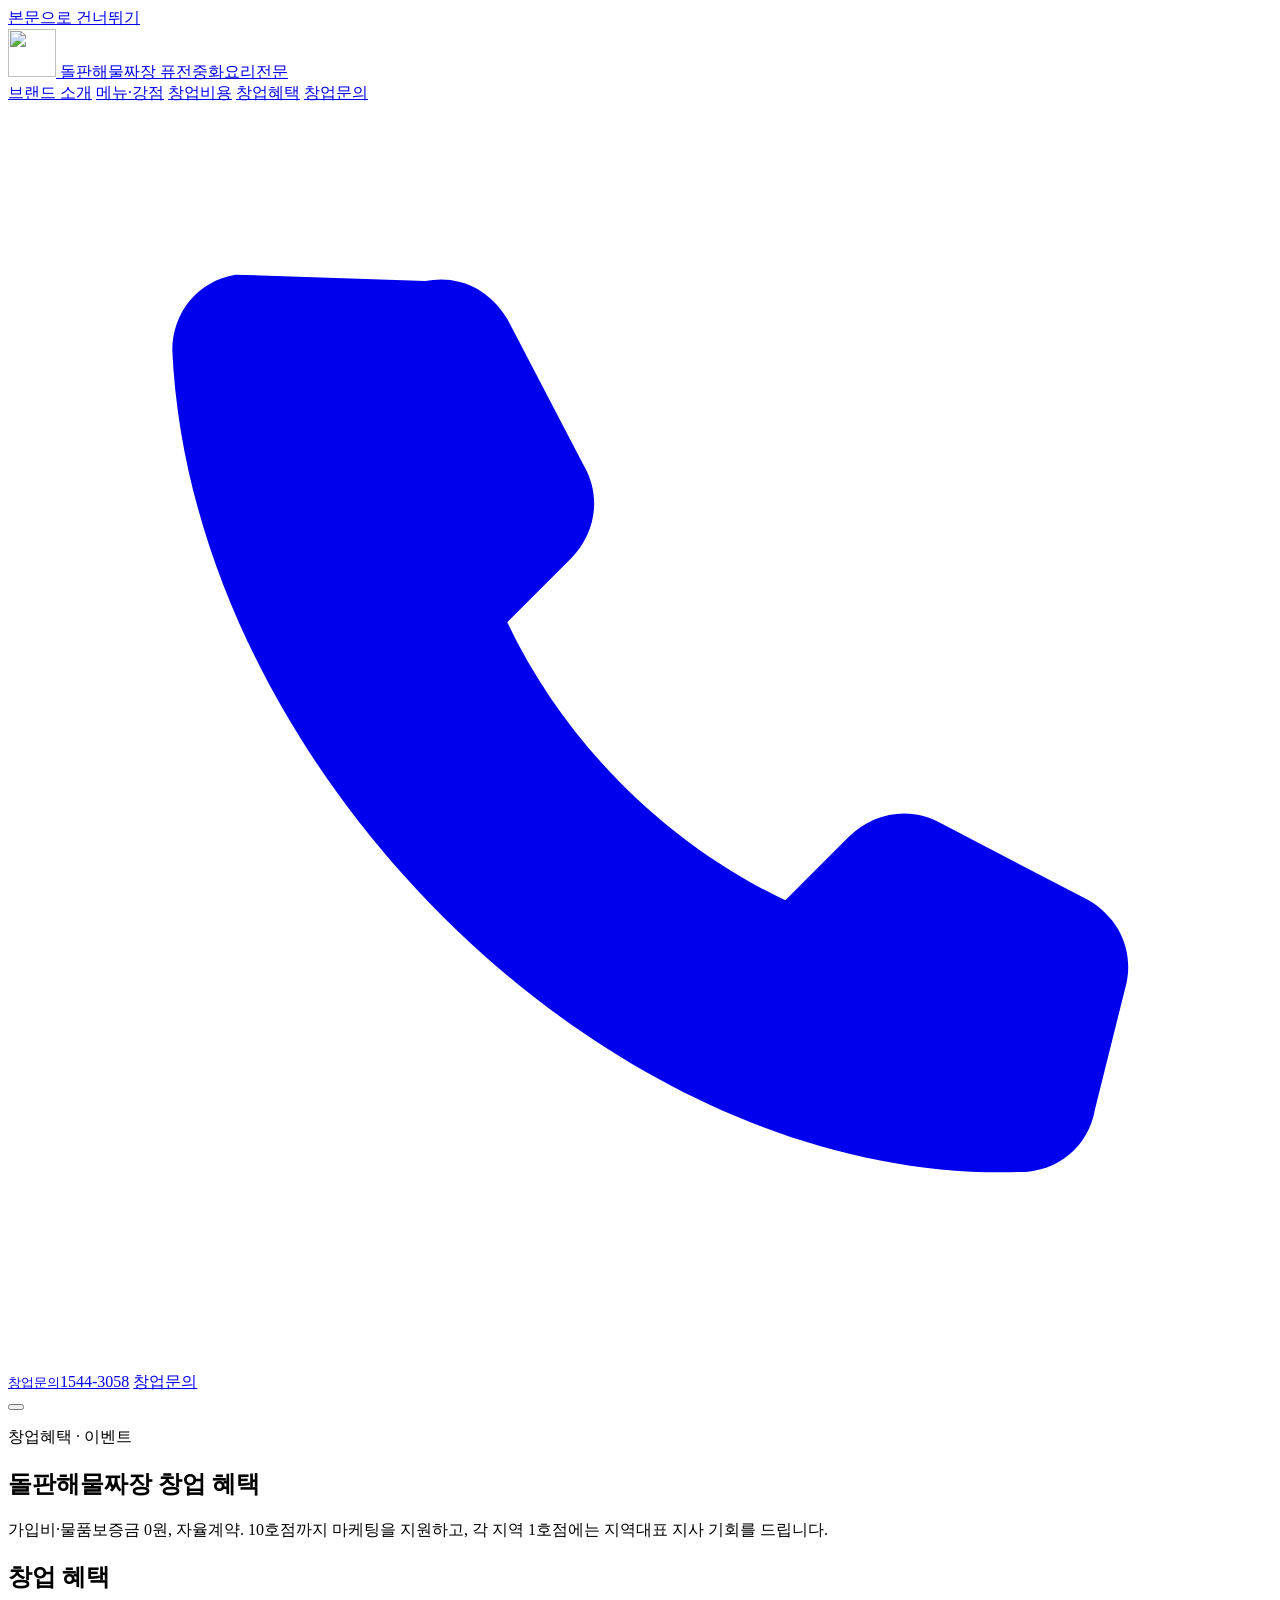
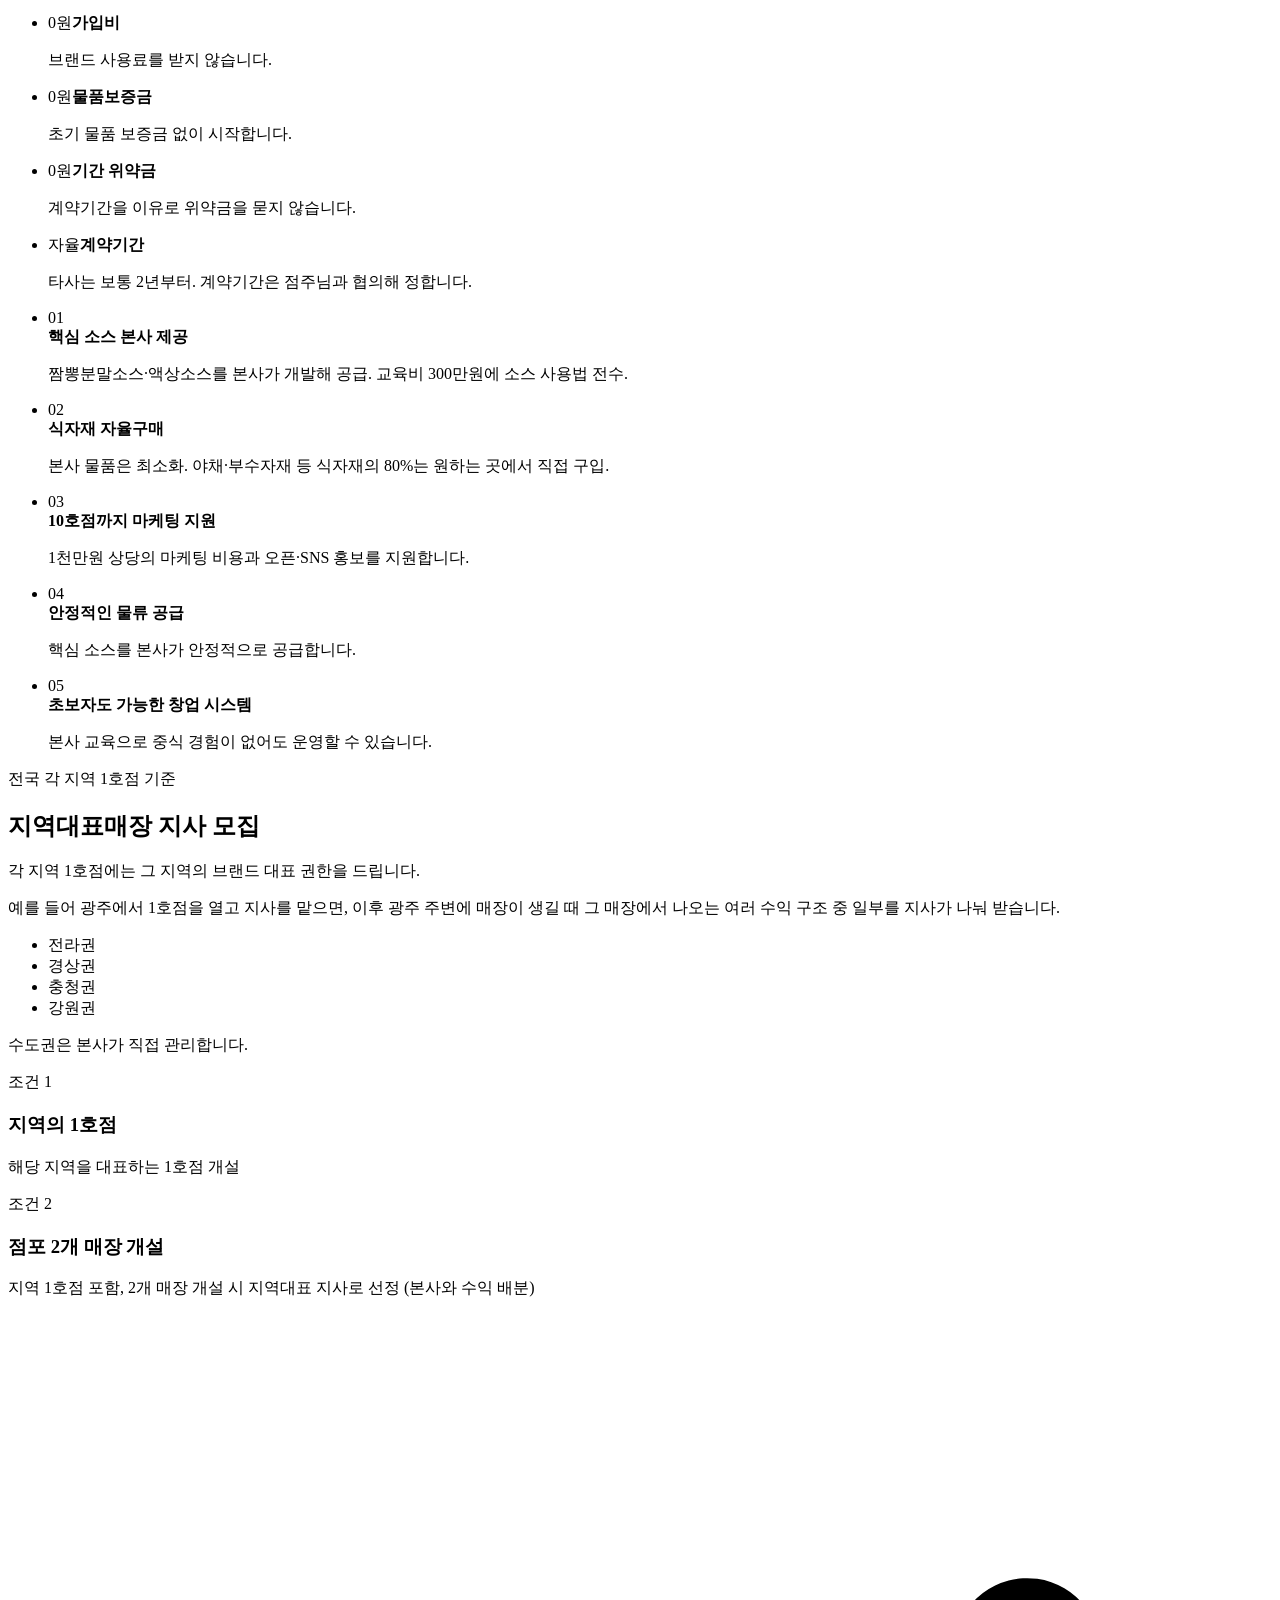
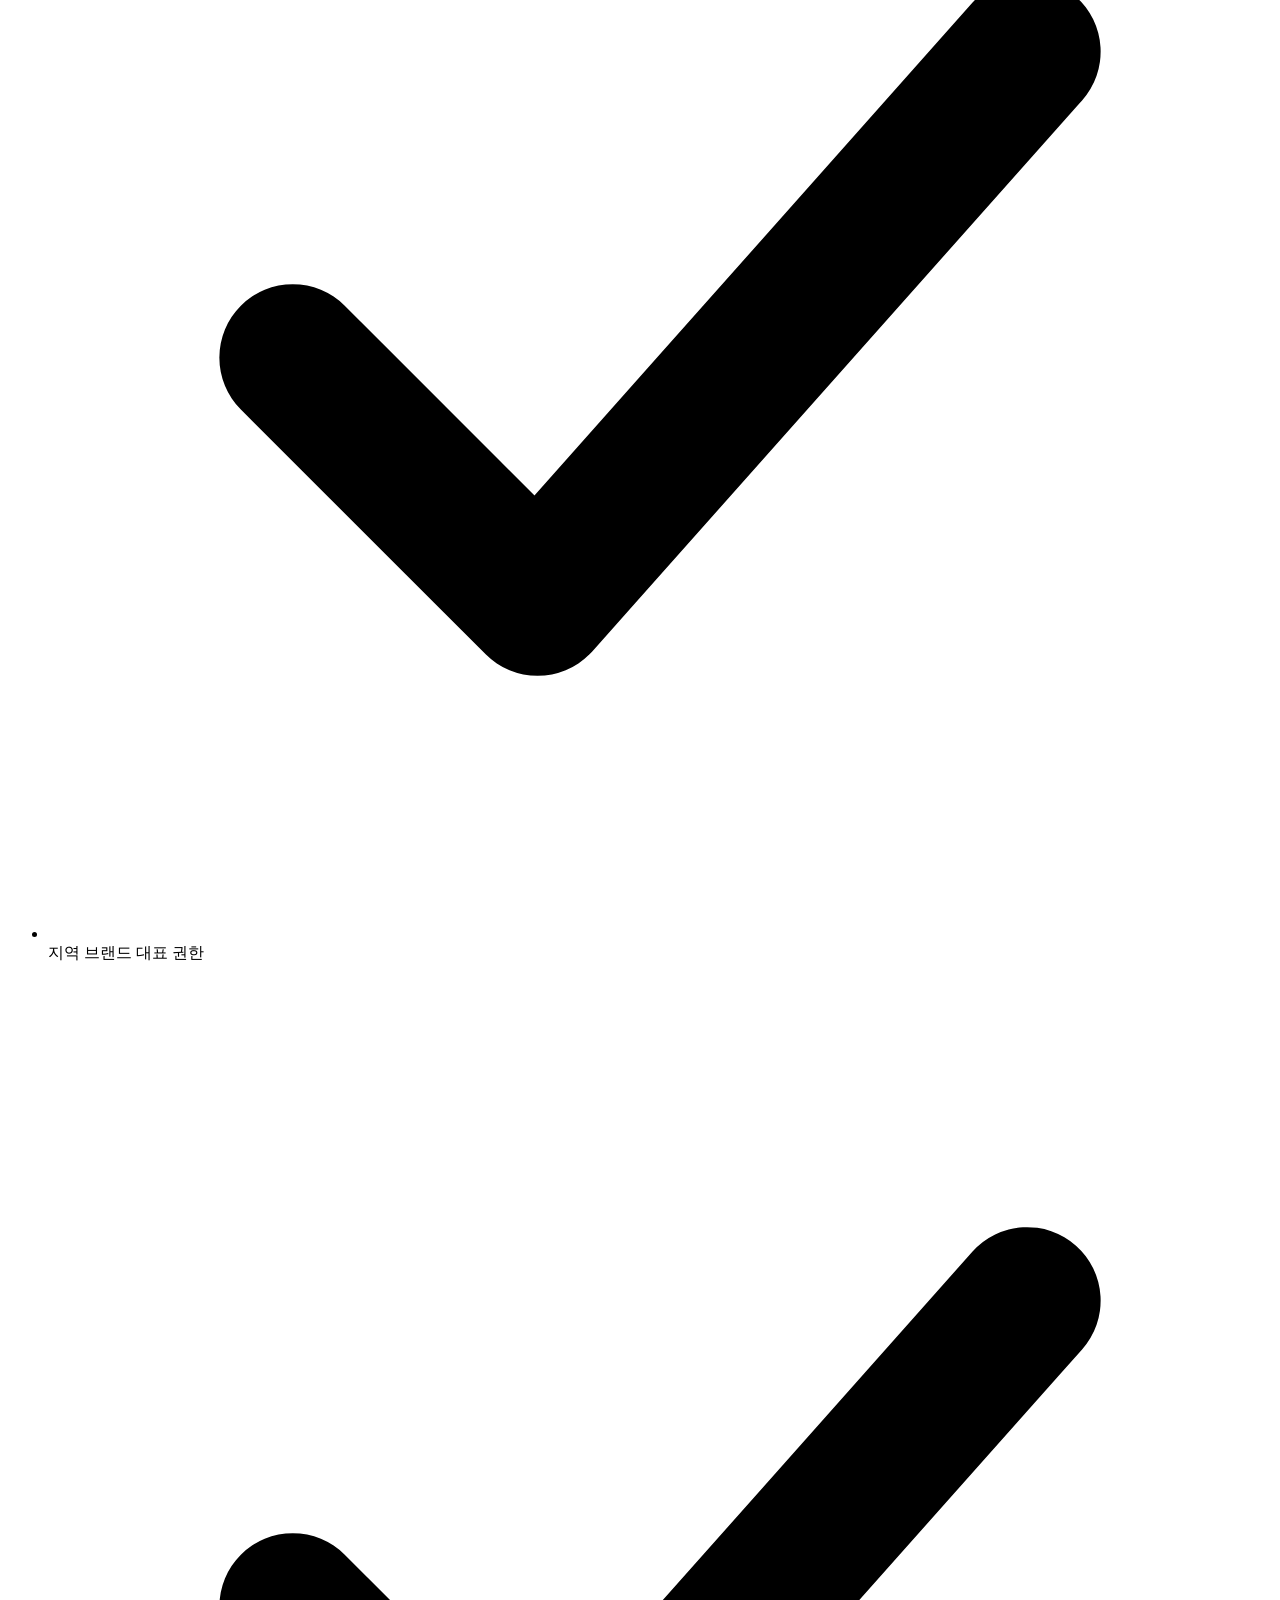
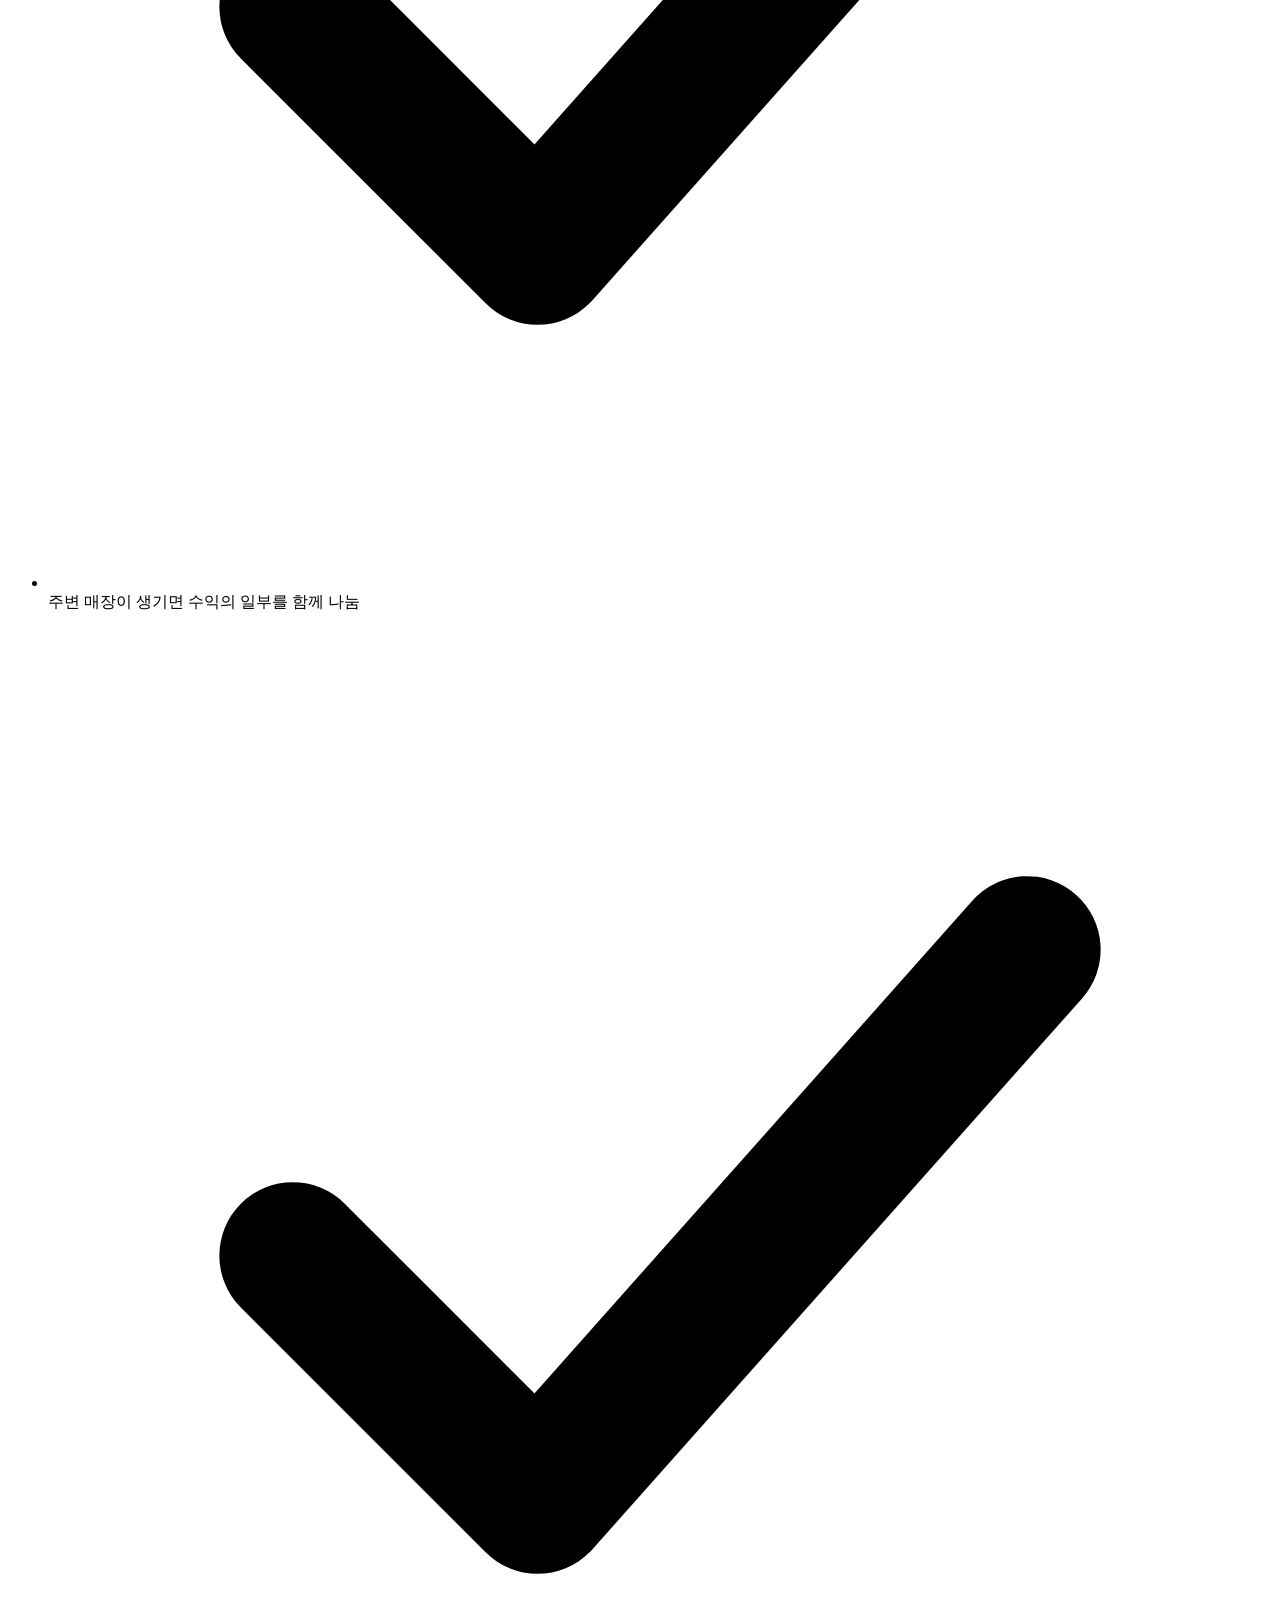
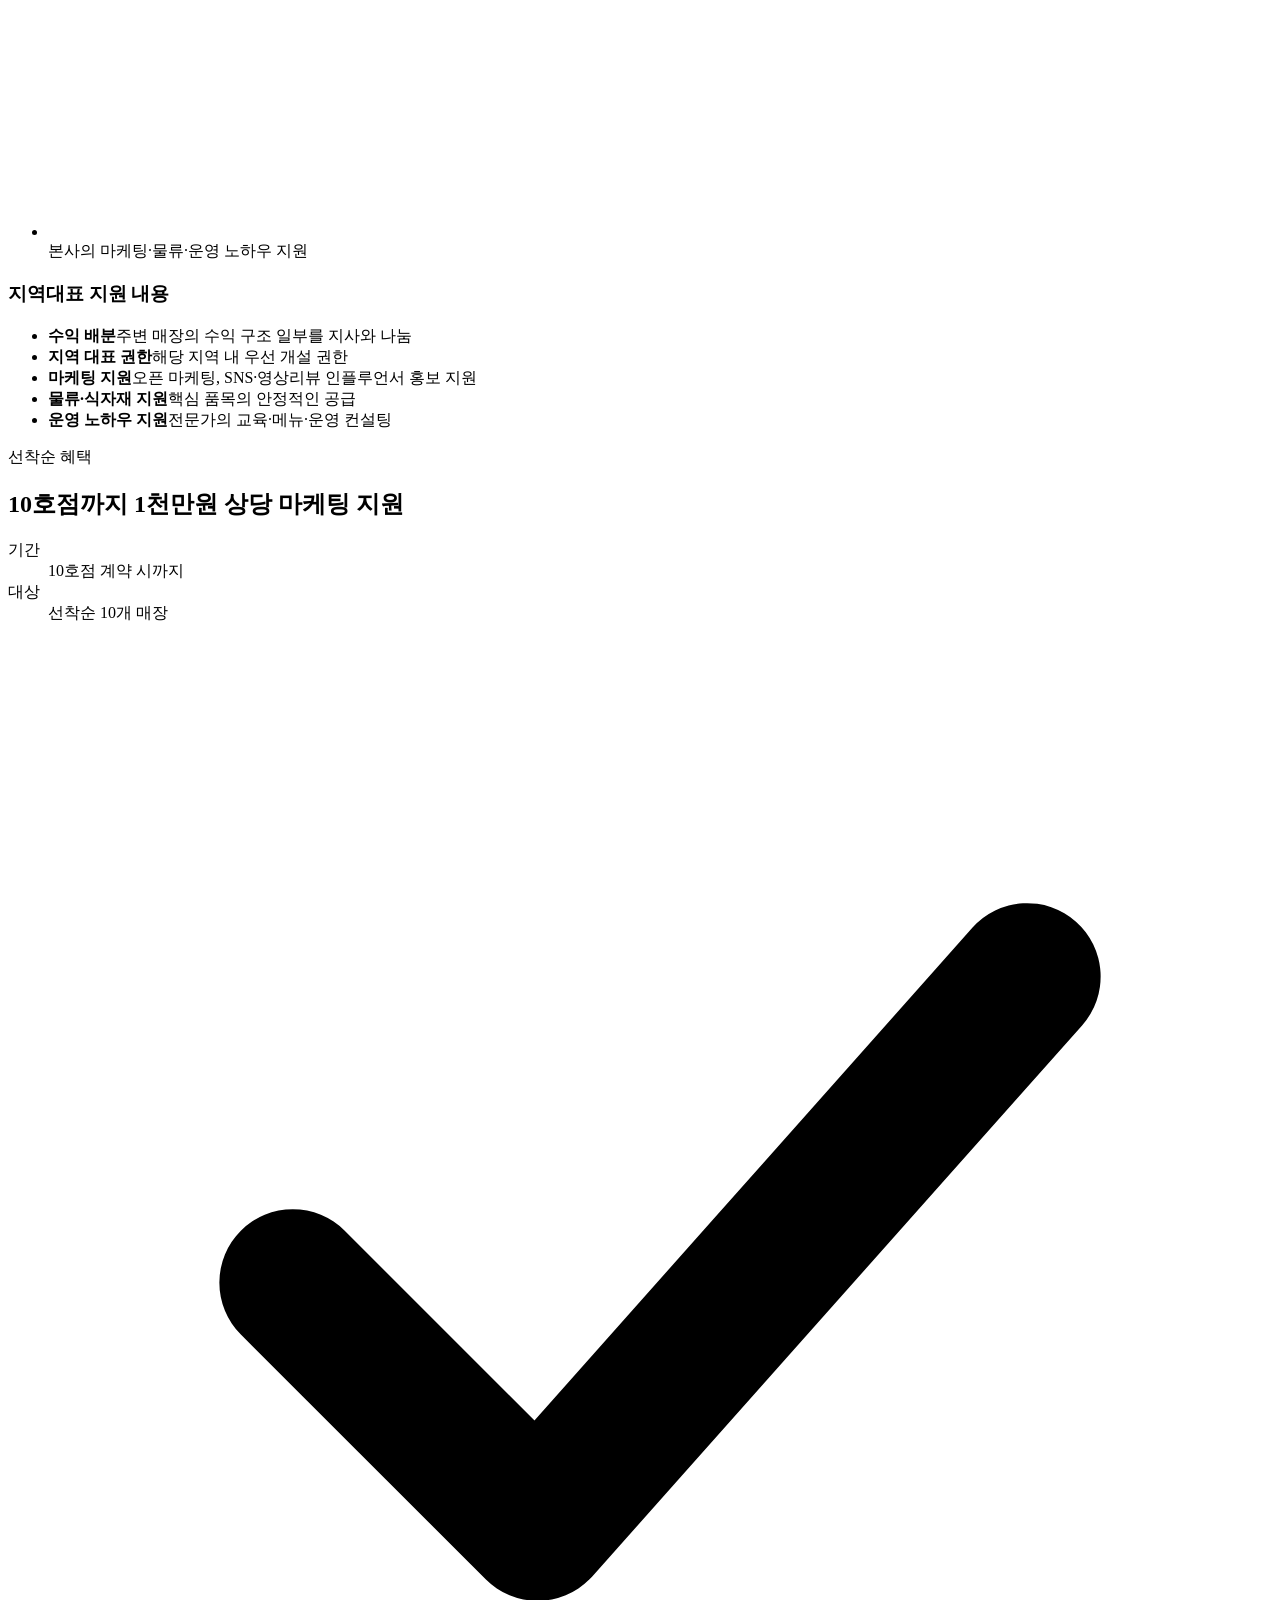
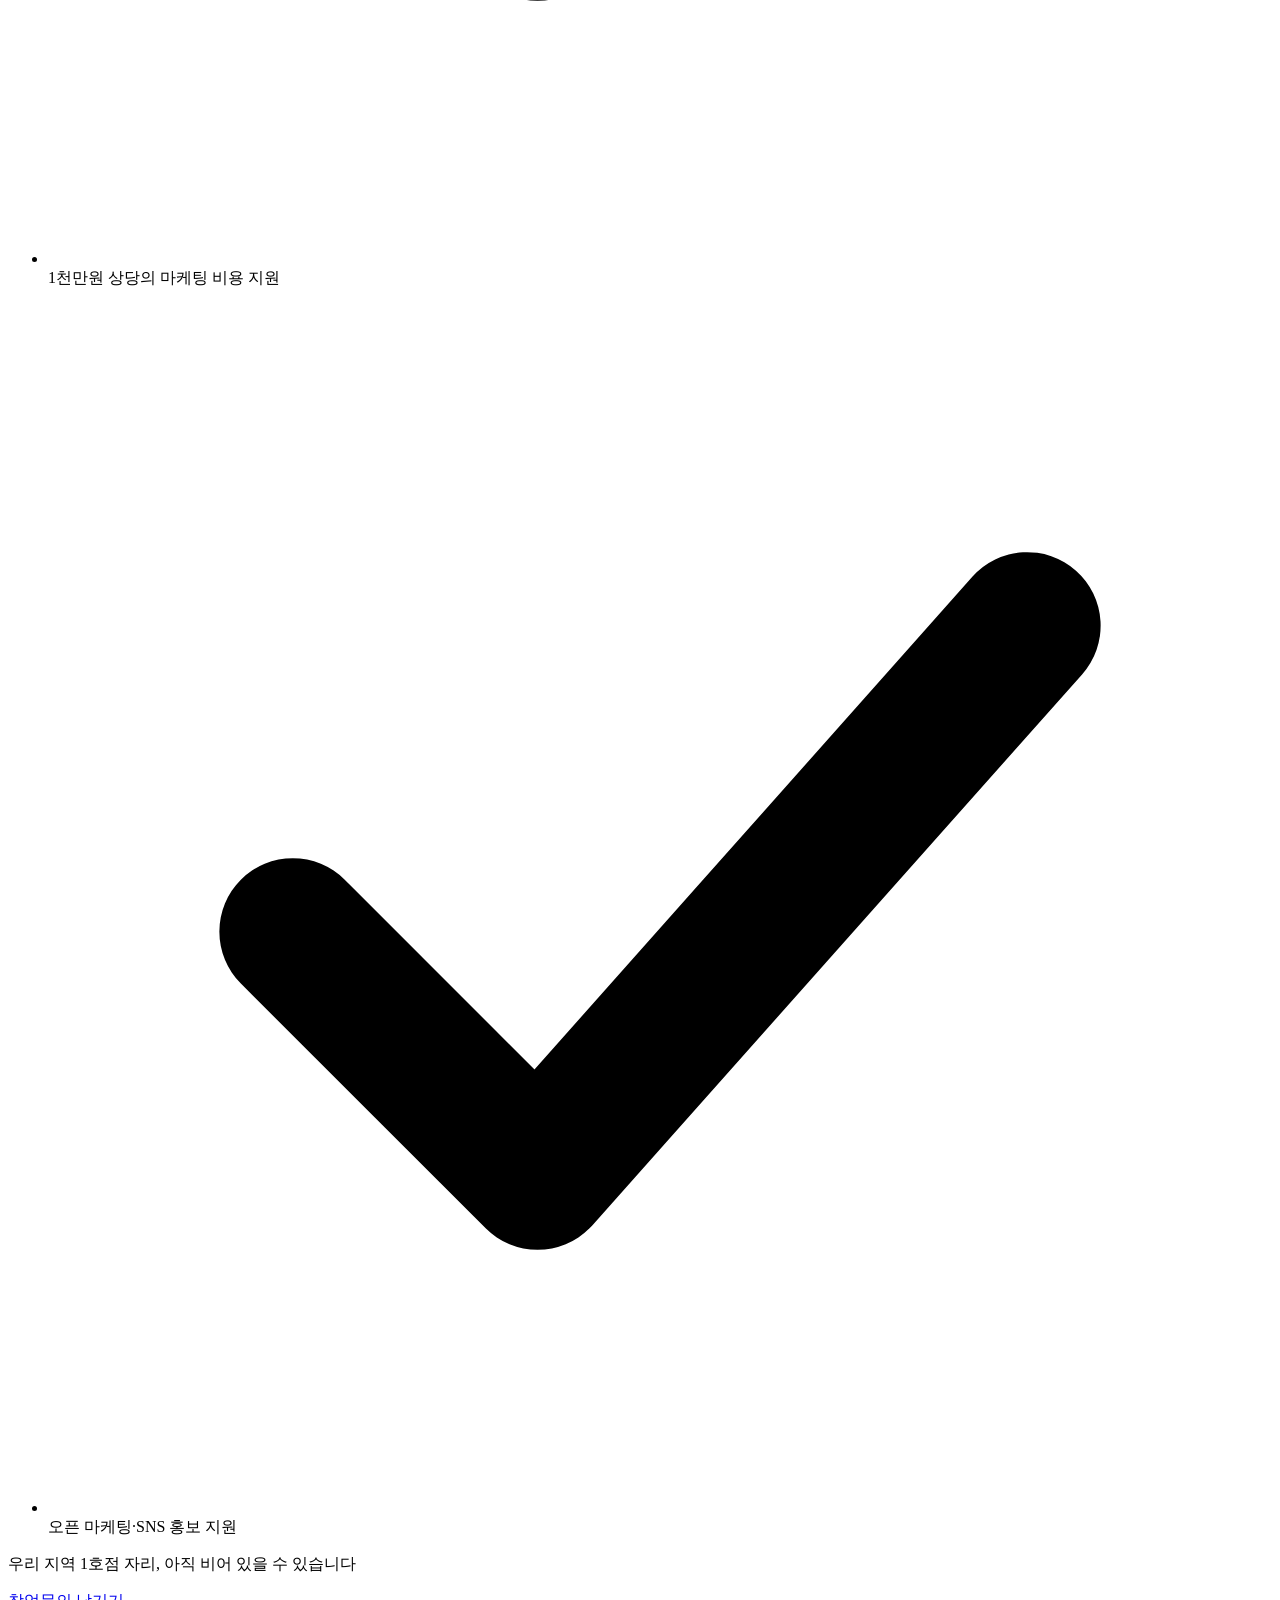
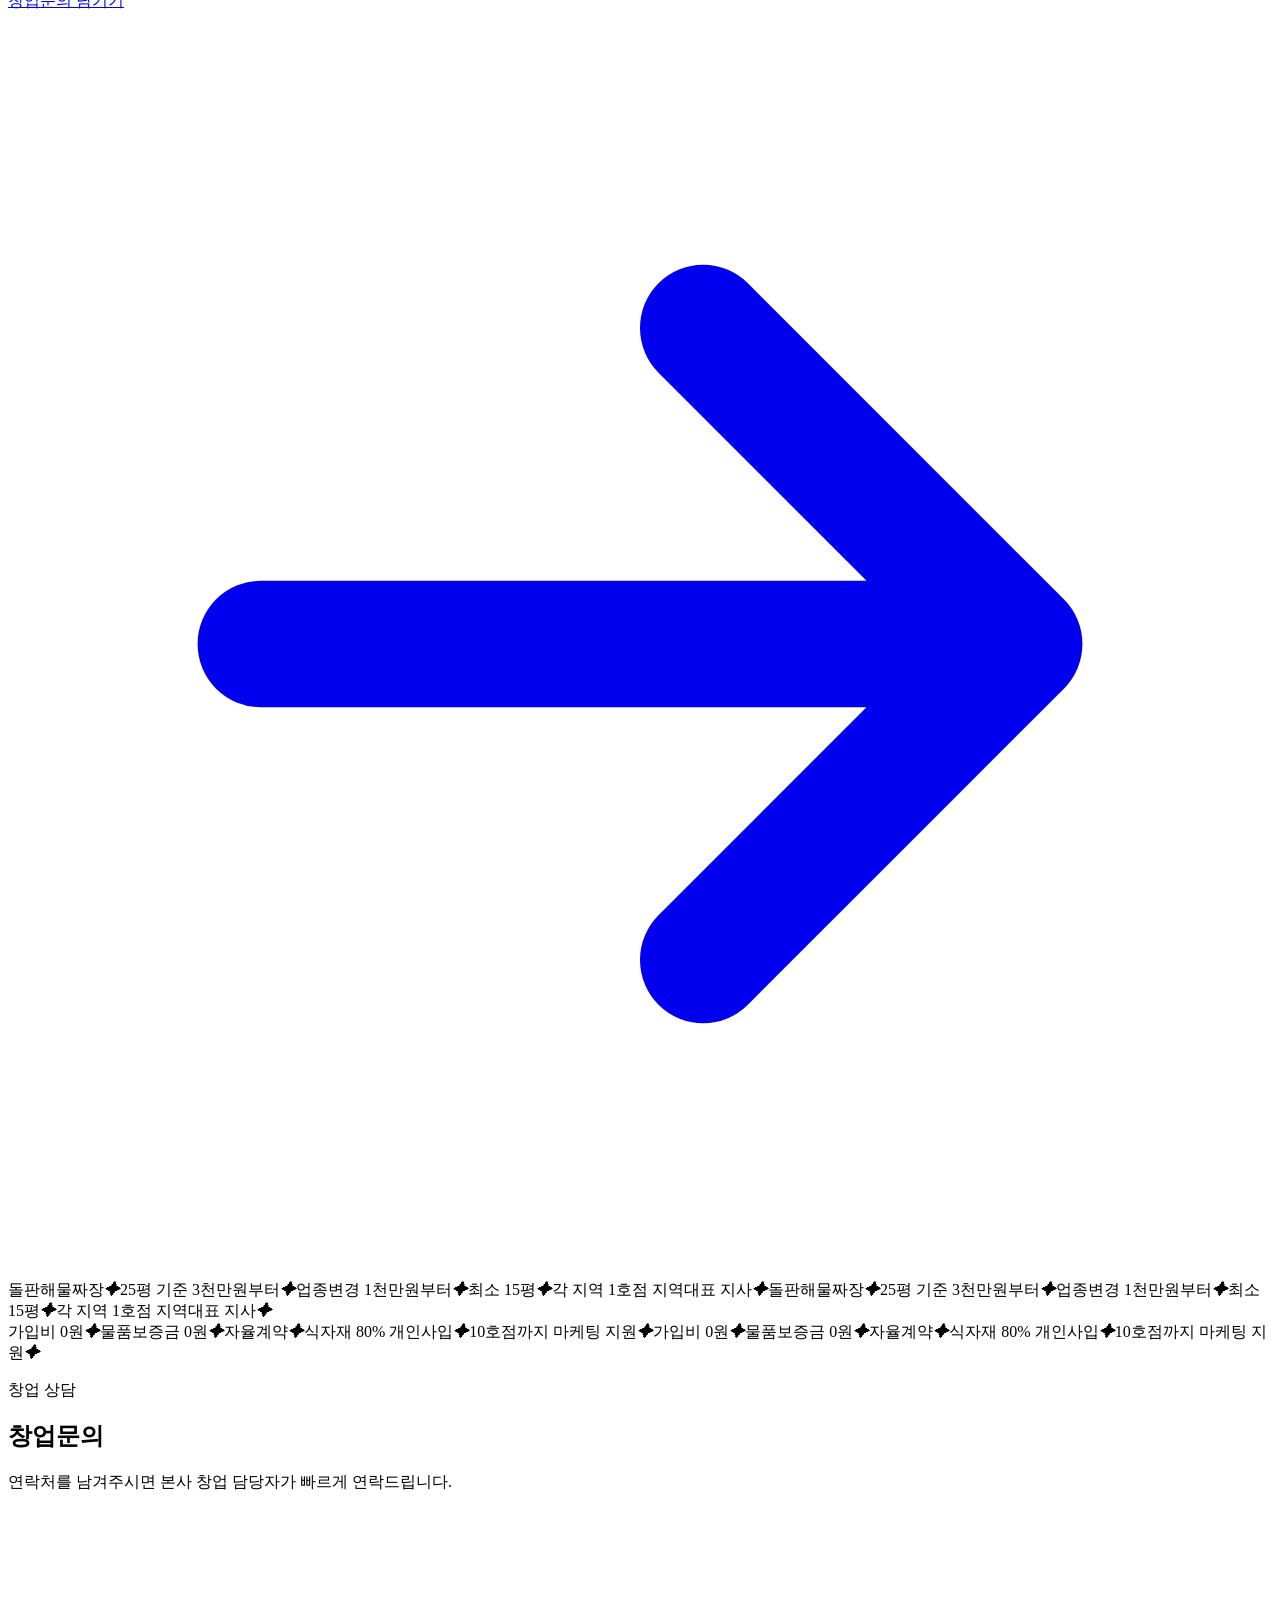
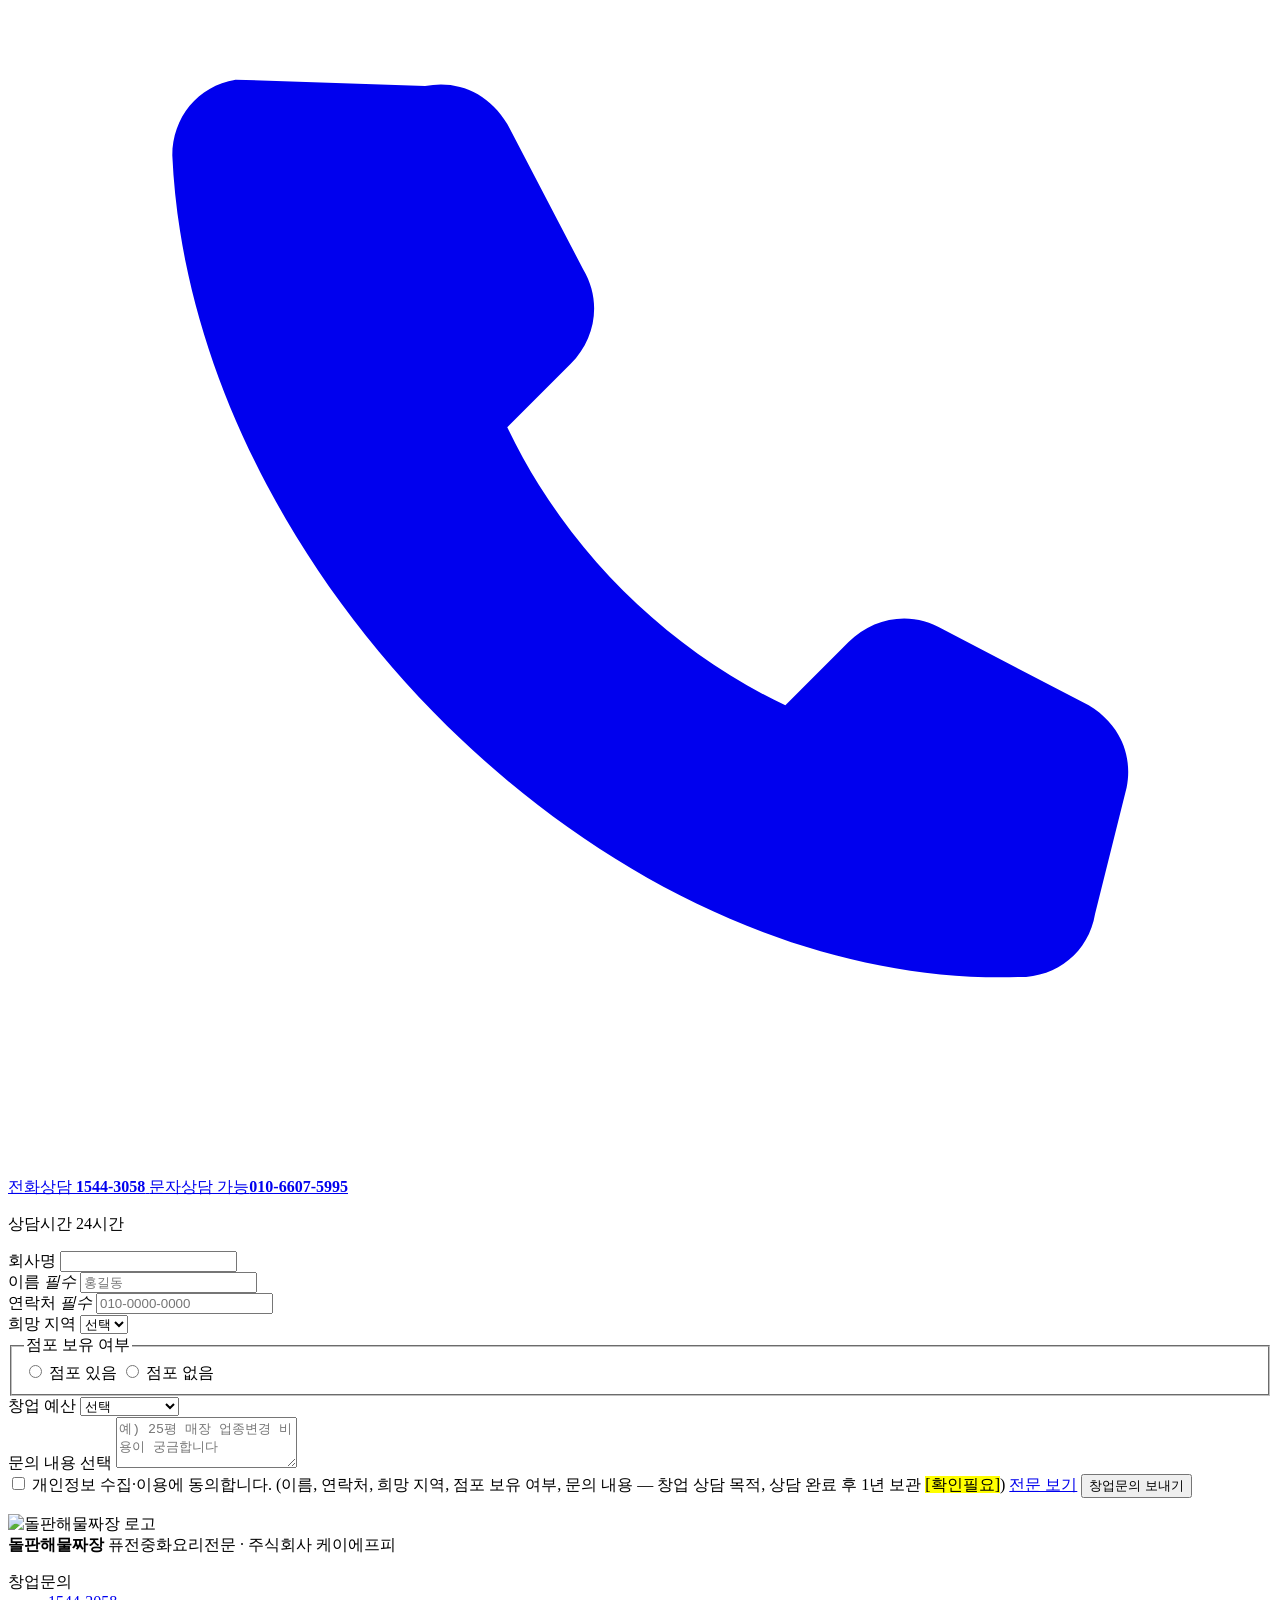
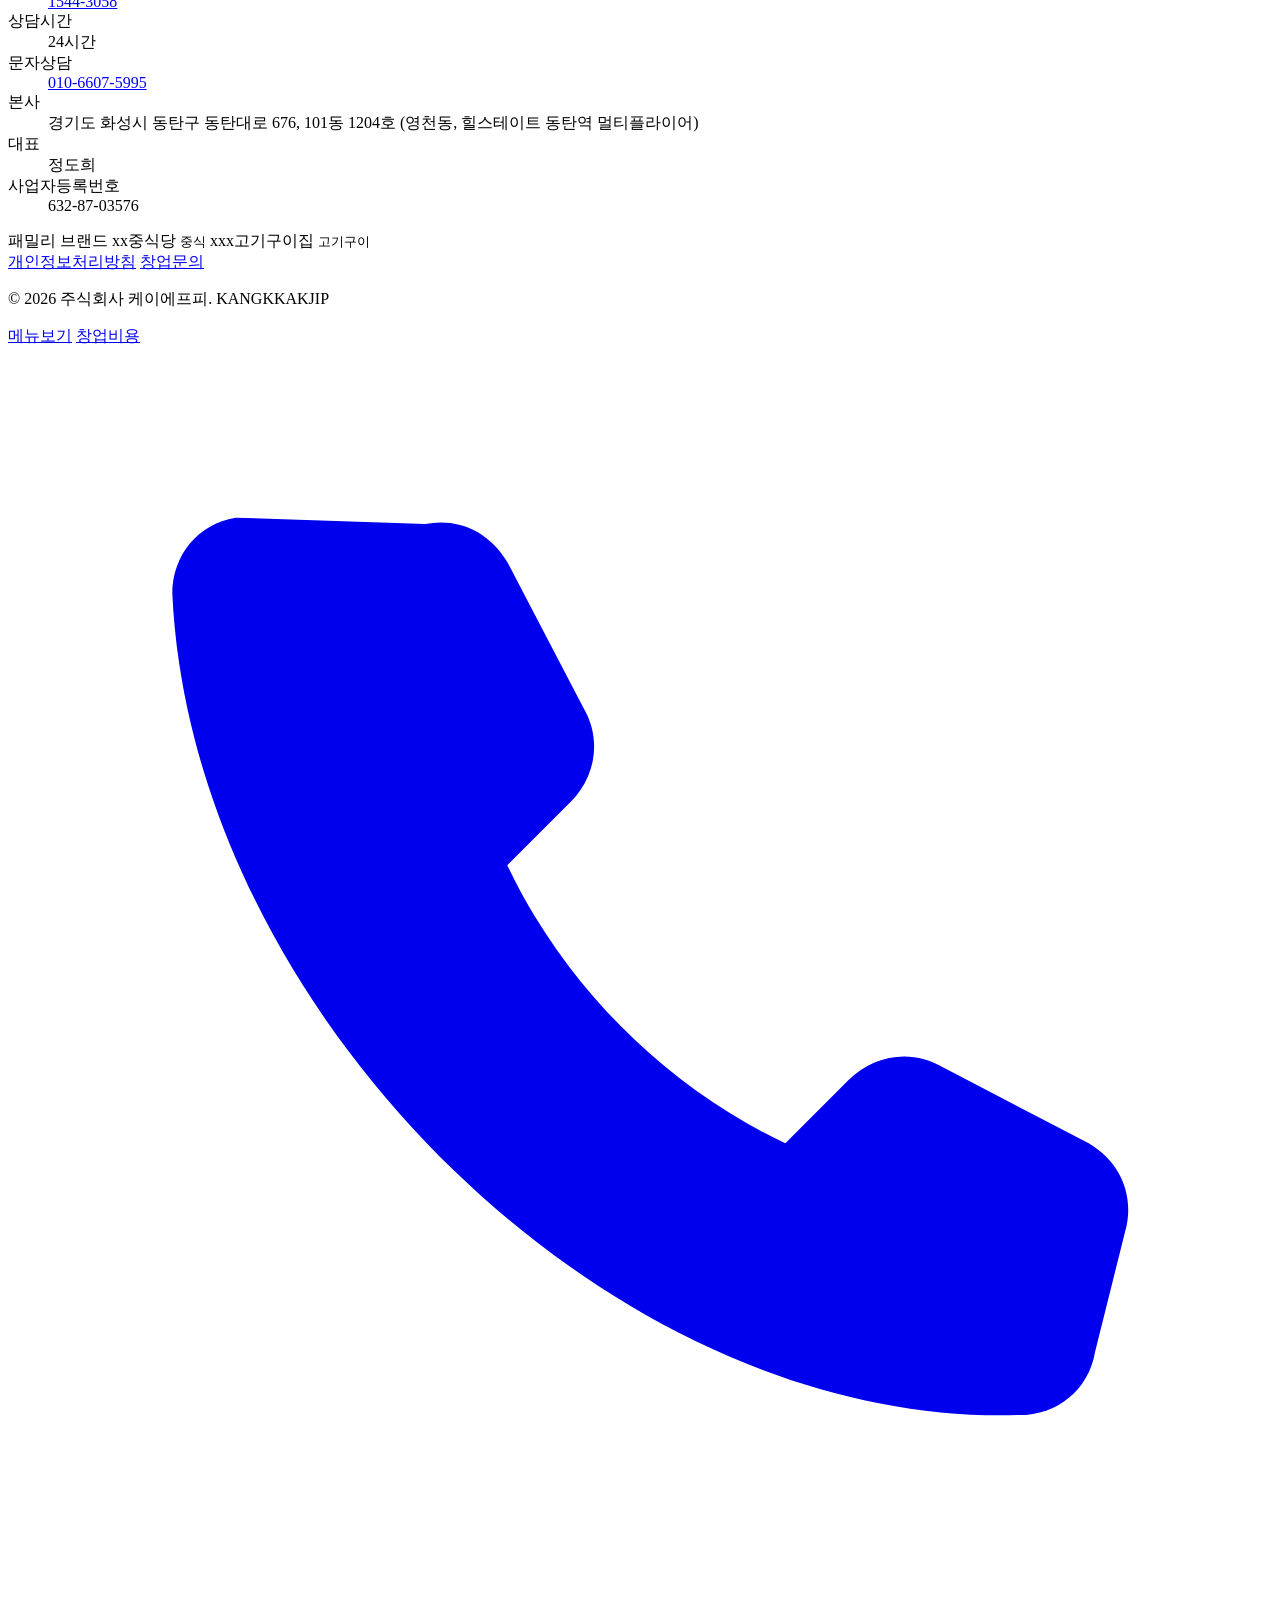
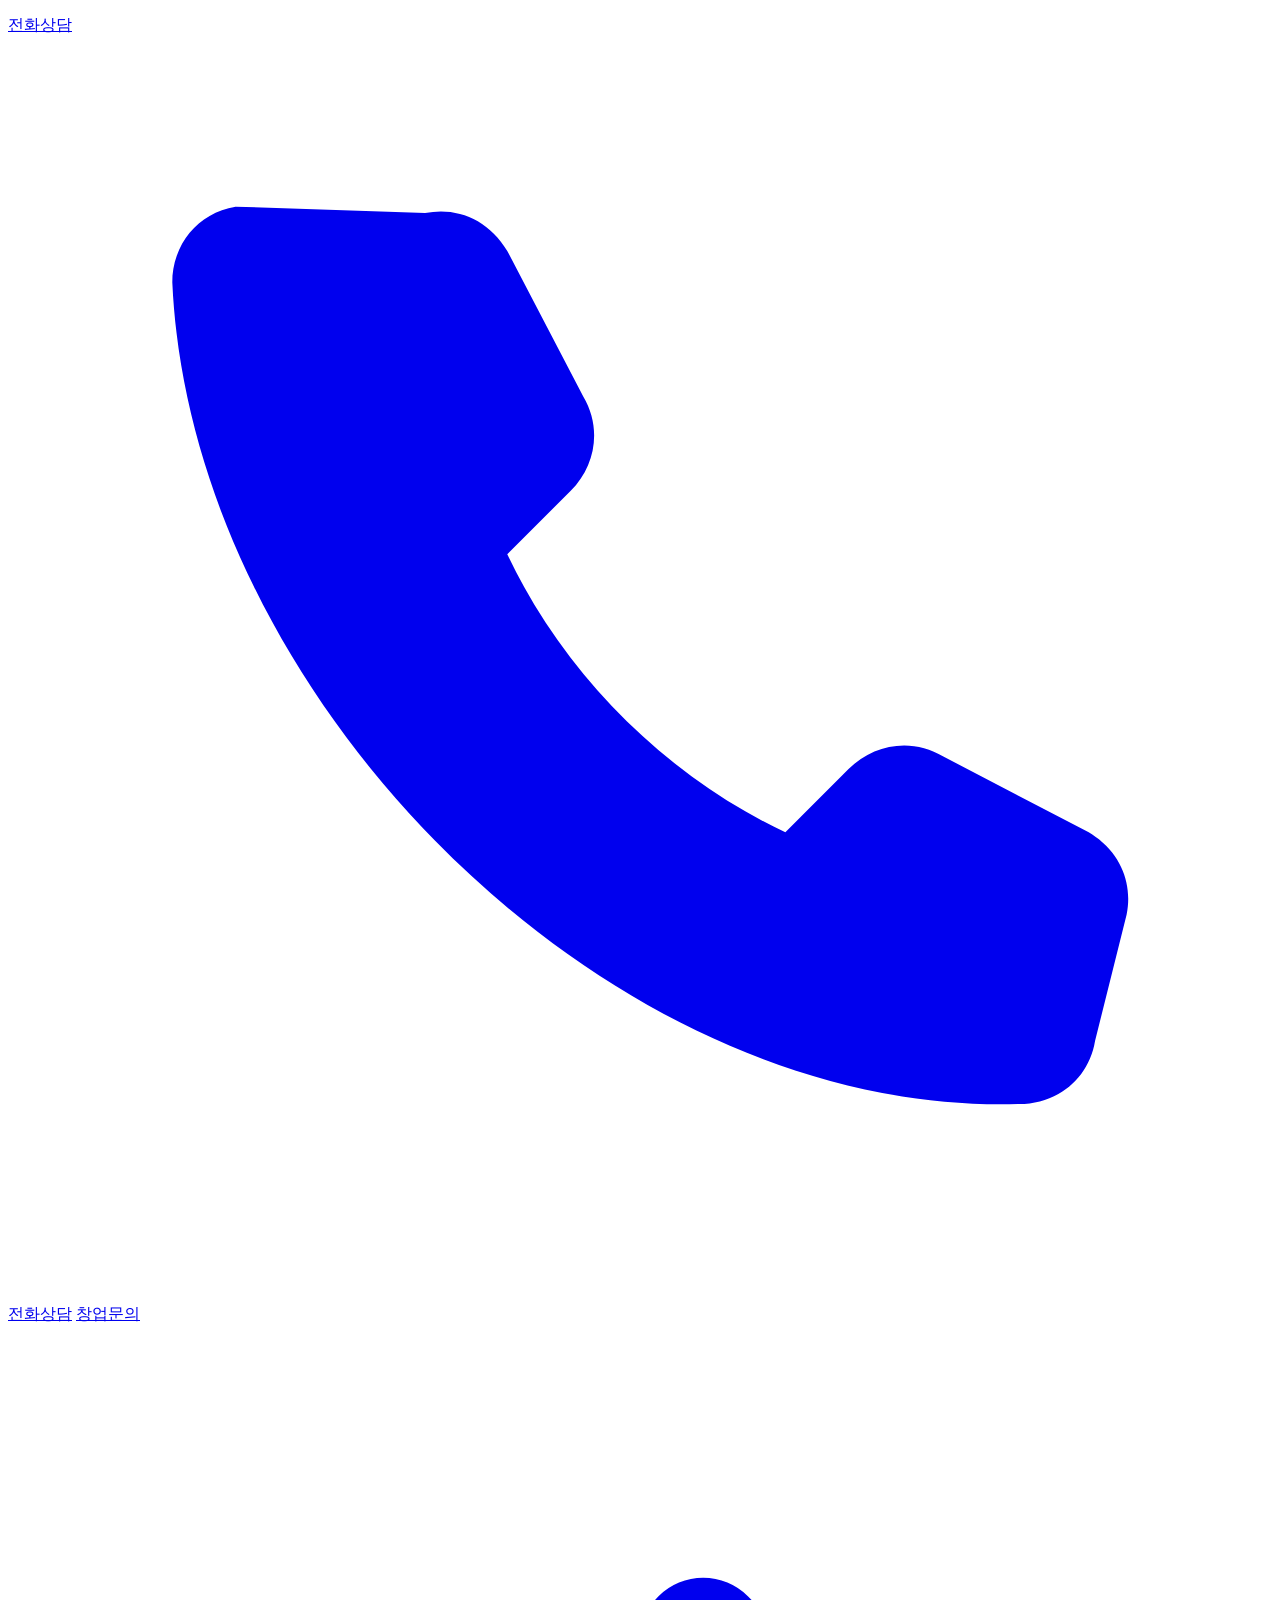
==== commit d73ec1d0: "preview: 고객 수정 반영" ====
--- a/benefit/index.html
+++ b/benefit/index.html
@@ -28,7 +28,7 @@
 <link rel="stylesheet" href="https://fonts.googleapis.com/css2?family=Noto+Serif+KR:wght@700;900&display=swap">
 <link rel="stylesheet" href="https://fonts.googleapis.com/css2?family=Ma+Shan+Zheng&text=%E7%81%AB%E5%91%B3%E7%9F%B3%E6%9D%BF%E9%A6%99%E6%B5%B7%E7%82%92&display=swap">
 <noscript><style>.reveal,.reveal-stagger>*,.vs-wrap.reveal .vs-panel,.concept.reveal .concept-photo,.concept.reveal>div,.reveal .sec-lead,.teaser-visual .bubble{opacity:1!important;transform:none!important}.reveal .sec-title,.reveal .big-line,.reveal .page-title{clip-path:none!important}</style></noscript>
-<link rel="stylesheet" href="/dolpan-haemul-jjajang/assets/css/style.css?v=1793269125">
+<link rel="stylesheet" href="/dolpan-haemul-jjajang/assets/css/style.css?v=1793270444">
 <script type="application/ld+json">
 {"@context":"https://schema.org","@type":"Organization","name":"주식회사 케이에프피","alternateName":"돌판해물짜장","url":"https://xn--pq1b24ll6k19bs4r6od.com/","logo":"https://xn--pq1b24ll6k19bs4r6od.com/assets/img/logo-badge.png","telephone":"+82-1544-3058","brand":[{"@type":"Brand","name":"돌판해물짜장","url":"https://xn--pq1b24ll6k19bs4r6od.com/"},{"@type":"Brand","name":"xx중식당"},{"@type":"Brand","name":"xxx고기구이집"}],"contactPoint":[{"@type":"ContactPoint","telephone":"+82-1544-3058","contactType":"sales","areaServed":"KR","availableLanguage":"Korean"}]}
 </script>
@@ -158,15 +158,15 @@
         <span class="inquiry-phone-label"><svg class="ico-phone" viewBox="0 0 20 20" aria-hidden="true"><path d="M6.6 2.8c.5-.1 1 .1 1.3.6l1.2 2.3c.3.5.2 1.1-.2 1.5l-1 1c.9 1.9 2.5 3.5 4.4 4.4l1-1c.4-.4 1-.5 1.5-.2l2.3 1.2c.5.3.7.8.6 1.3l-.5 2c-.1.6-.6 1-1.2 1C9.5 17.1 2.9 10.5 2.6 3.9c0-.6.4-1.1 1-1.2z" fill="currentColor"/></svg> 전화상담</span>
         <strong>1544-3058</strong>
       </a>
-      <p class="inquiry-hours">평일 09:00 ~ 18:00 <mark class="todo">[확인필요]</mark></p>
+      <a class="inquiry-sms" href="sms:01066075995"><span>문자상담 가능</span><b>010-6607-5995</b></a>      <p class="inquiry-hours">상담시간 24시간</p>
     </div>
 
     <form class="inquiry-form reveal from-right" id="inquiry-form" action="/api/inquiry.php" method="post" novalidate>
       <div class="hp" aria-hidden="true">
         <label>회사명 <input type="text" name="company" tabindex="-1" autocomplete="off"></label>
       </div>
-      <input type="hidden" name="ts" value="1793269136">
-      <input type="hidden" name="sig" value="fdd79dd615457276d599cb322bbb1b60178d488d44f3254824c1c91f9b898c86">
+      <input type="hidden" name="ts" value="1793270513">
+      <input type="hidden" name="sig" value="3ef75fc6adf54d90a35d6c6269cd8b6ad4fce6924e6e4729273a356e5736810f">
       <input type="hidden" name="page" value="benefit">
       <input type="hidden" name="utm_source" value="">
       <input type="hidden" name="utm_medium" value="">
@@ -232,8 +232,8 @@
     </div>
     <dl class="footer-info">
       <div><dt>창업문의</dt><dd><a href="tel:15443058">1544-3058</a></dd></div>
-      <div><dt>상담시간</dt><dd>평일 09:00 ~ 18:00 <mark class="todo">[확인필요]</mark></dd></div>
-      <div><dt>본사</dt><dd>경기도 화성시 동탄구 동탄대로 676, 101동 1204호 (영천동, 힐스테이트 동탄역 멀티플라이어)</dd></div>
+      <div><dt>상담시간</dt><dd>24시간</dd></div>
+      <div><dt>문자상담</dt><dd><a href="sms:01066075995">010-6607-5995</a></dd></div>      <div><dt>본사</dt><dd>경기도 화성시 동탄구 동탄대로 676, 101동 1204호 (영천동, 힐스테이트 동탄역 멀티플라이어)</dd></div>
       <div><dt>대표</dt><dd>정도희</dd></div>
       <div><dt>사업자등록번호</dt><dd>632-87-03576</dd></div>
     </dl>
@@ -265,7 +265,7 @@
     <a class="qb-phone" href="tel:15443058"><span>창업문의</span><b>1544-3058</b></a>
     <form class="qb-form js-inquiry" action="/api/inquiry.php" method="post" novalidate>
       <div class="hp" aria-hidden="true"><label>회사명 <input type="text" name="company" tabindex="-1" autocomplete="off"></label></div>
-      <input type="hidden" name="ts" value="1793269136"><input type="hidden" name="sig" value="fdd79dd615457276d599cb322bbb1b60178d488d44f3254824c1c91f9b898c86">
+      <input type="hidden" name="ts" value="1793270513"><input type="hidden" name="sig" value="3ef75fc6adf54d90a35d6c6269cd8b6ad4fce6924e6e4729273a356e5736810f">
       <input type="hidden" name="page" value="benefit-quickbar">
       <input type="hidden" name="utm_source" value=""><input type="hidden" name="utm_medium" value=""><input type="hidden" name="utm_campaign" value=""><input type="hidden" name="utm_content" value=""><input type="hidden" name="utm_term" value=""><input type="hidden" name="referrer" value=""><input type="hidden" name="landing" value="">
       <select name="region" aria-label="희망 지역"><option value="">창업희망지역</option><option value="서울">서울</option><option value="경기">경기</option><option value="인천">인천</option><option value="강원">강원</option><option value="충청">충청</option><option value="대전">대전</option><option value="경상">경상</option><option value="대구">대구</option><option value="울산">울산</option><option value="전라">전라</option><option value="광주">광주</option><option value="부산">부산</option><option value="제주">제주</option><option value="미정">미정</option></select>
@@ -277,32 +277,7 @@
     </form>
   </div>
 </div>
-<aside class="live-pop" aria-label="실시간 상담 현황" hidden>
-  <div class="lp-in">
-    <button class="lp-x" type="button" aria-label="닫기">&times;</button>
-    <div class="lp-head">
-      <svg class="lp-laurel" viewBox="0 0 64 40" aria-hidden="true"><g fill="none" stroke="currentColor" stroke-width="2.4" stroke-linecap="round"><path d="M22 36C12 32 7 22 9 10"/><path d="M42 36c10-4 15-14 13-26"/></g><g fill="currentColor"><ellipse cx="9" cy="14" rx="2.6" ry="5" transform="rotate(-20 9 14)"/><ellipse cx="10" cy="23" rx="2.6" ry="5" transform="rotate(-45 10 23)"/><ellipse cx="15" cy="31" rx="2.6" ry="5" transform="rotate(-65 15 31)"/><ellipse cx="55" cy="14" rx="2.6" ry="5" transform="rotate(20 55 14)"/><ellipse cx="54" cy="23" rx="2.6" ry="5" transform="rotate(45 54 23)"/><ellipse cx="49" cy="31" rx="2.6" ry="5" transform="rotate(65 49 31)"/></g><text x="32" y="30" text-anchor="middle" font-size="26" font-weight="900" fill="currentColor">1</text></svg>
-      <p class="lp-kicker">가입비·보증금 0원 돌판해물짜장</p>      <p class="lp-title">늦기 전에<br />
-주요 상권 선점</p>
-    </div>
-    <p class="lp-label"><span>실시간 상담 현황</span></p>
-    <ul class="lp-grid">
-            <li style="--d:0s"><b class="lp-badge"><i></i>상담중</b><span>부산 해운대점</span></li>
-            <li style="--d:0.45s"><b class="lp-badge"><i></i>상담중</b><span>경기 동탄점</span></li>
-            <li style="--d:0.9s"><b class="lp-badge"><i></i>상담중</b><span>인천 송도점</span></li>
-            <li style="--d:1.35s"><b class="lp-badge"><i></i>상담중</b><span>서울 강서점</span></li>
-            <li style="--d:1.8s"><b class="lp-badge"><i></i>상담중</b><span>대구 수성점</span></li>
-            <li style="--d:2.25s"><b class="lp-badge"><i></i>상담중</b><span>대전 둔산점</span></li>
-            <li style="--d:2.7s"><b class="lp-badge"><i></i>상담중</b><span>광주 상무점</span></li>
-          </ul>
-    <div class="lp-foot">
-      <label><input type="checkbox" class="lp-today"> 오늘 하루 안 보기</label>
-      <button class="lp-close" type="button">닫기</button>
-    </div>
-  </div>
-</aside>
-<button class="live-pop-tab" type="button" hidden><i></i>실시간 상담 현황</button>
 <script src="/dolpan-haemul-jjajang/assets/js/orn.js?v=1793086349" defer></script>
-<script src="/dolpan-haemul-jjajang/assets/js/main.js?v=1793269125" defer></script>
+<script src="/dolpan-haemul-jjajang/assets/js/main.js?v=1793269412" defer></script>
 </body>
 </html>
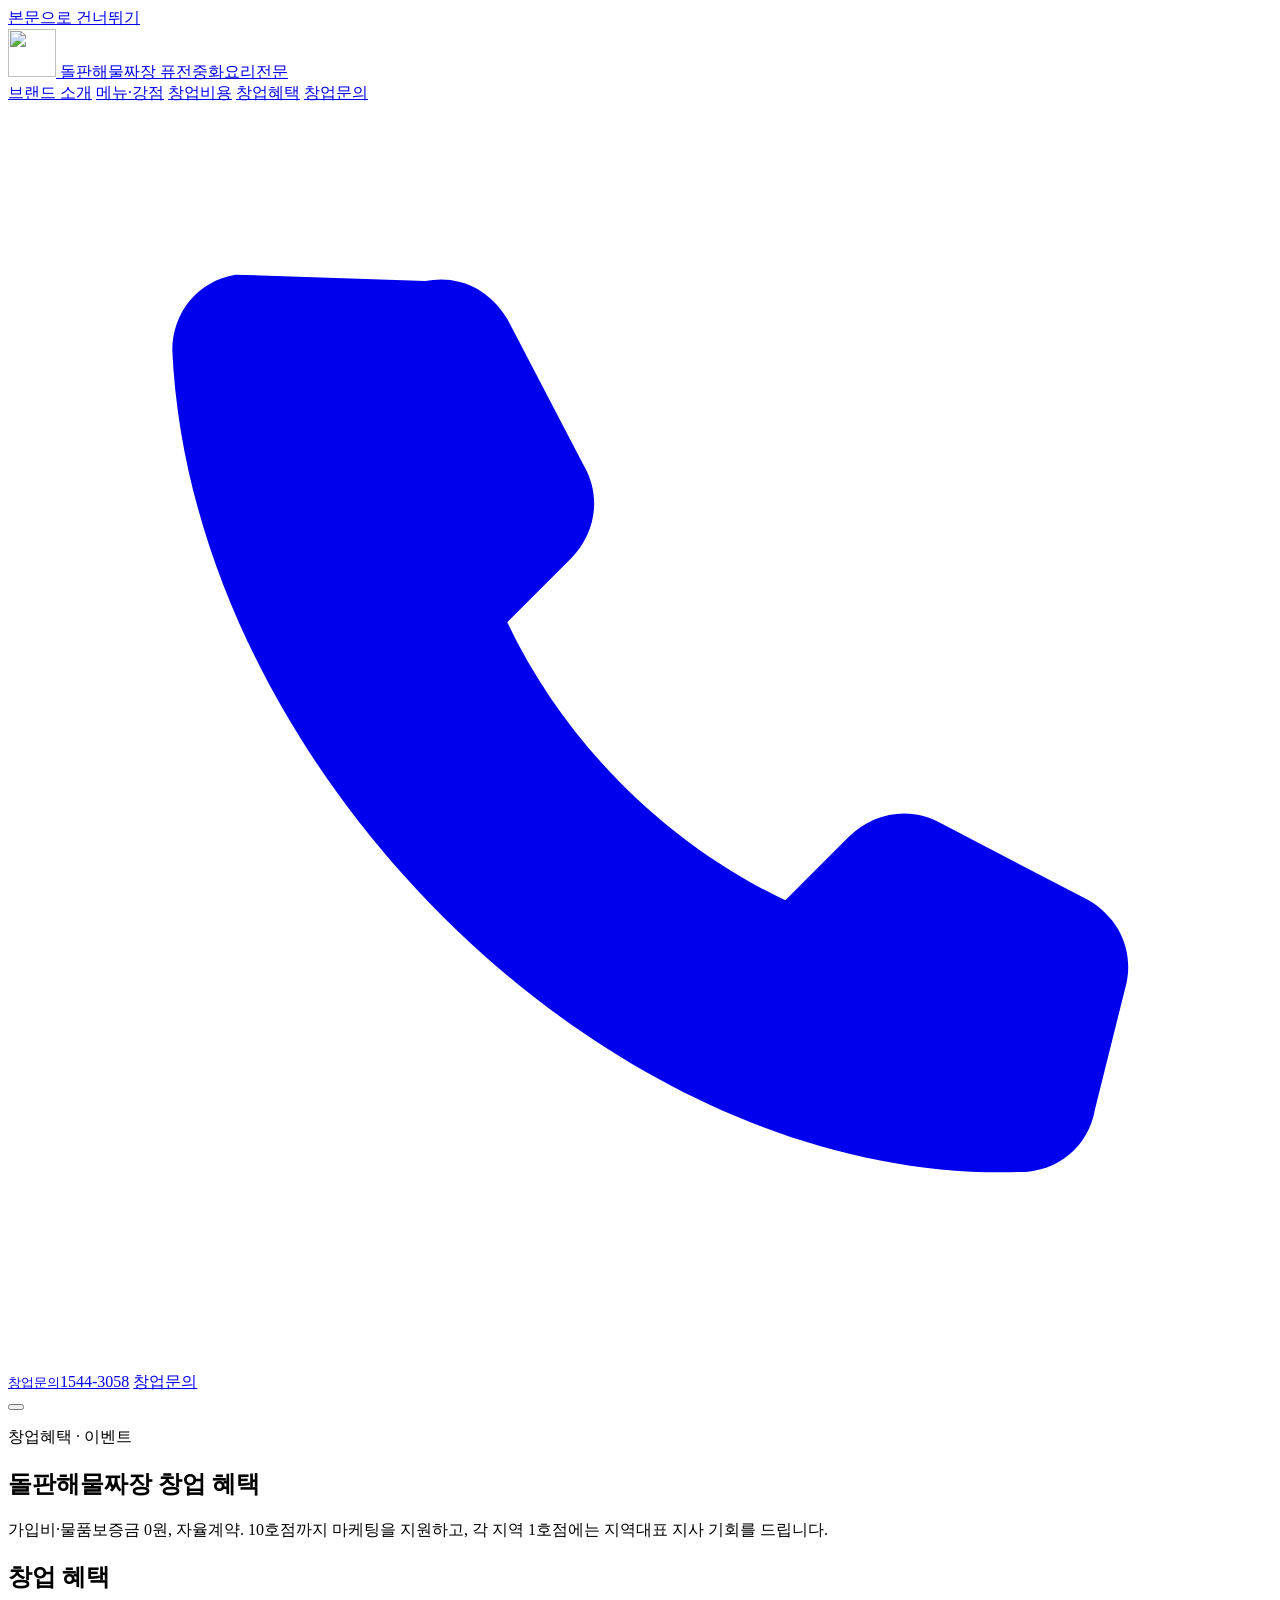
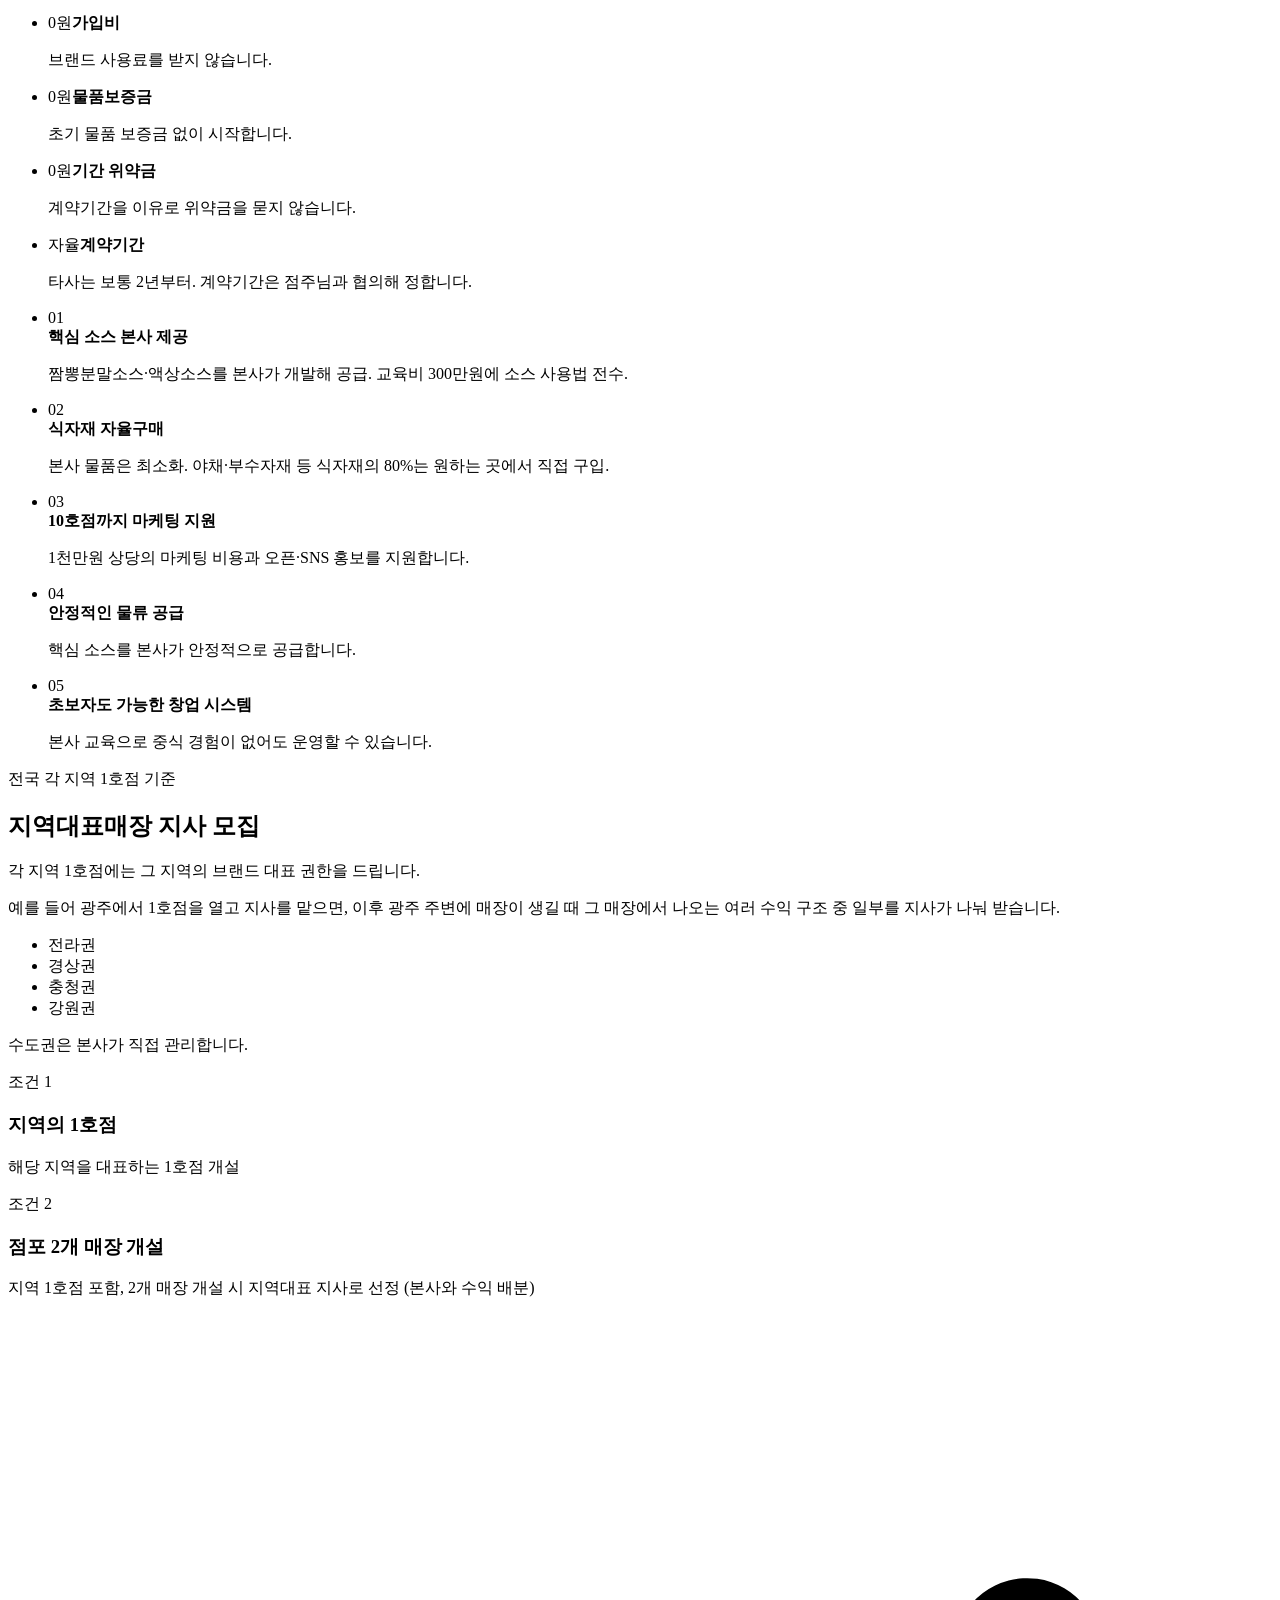
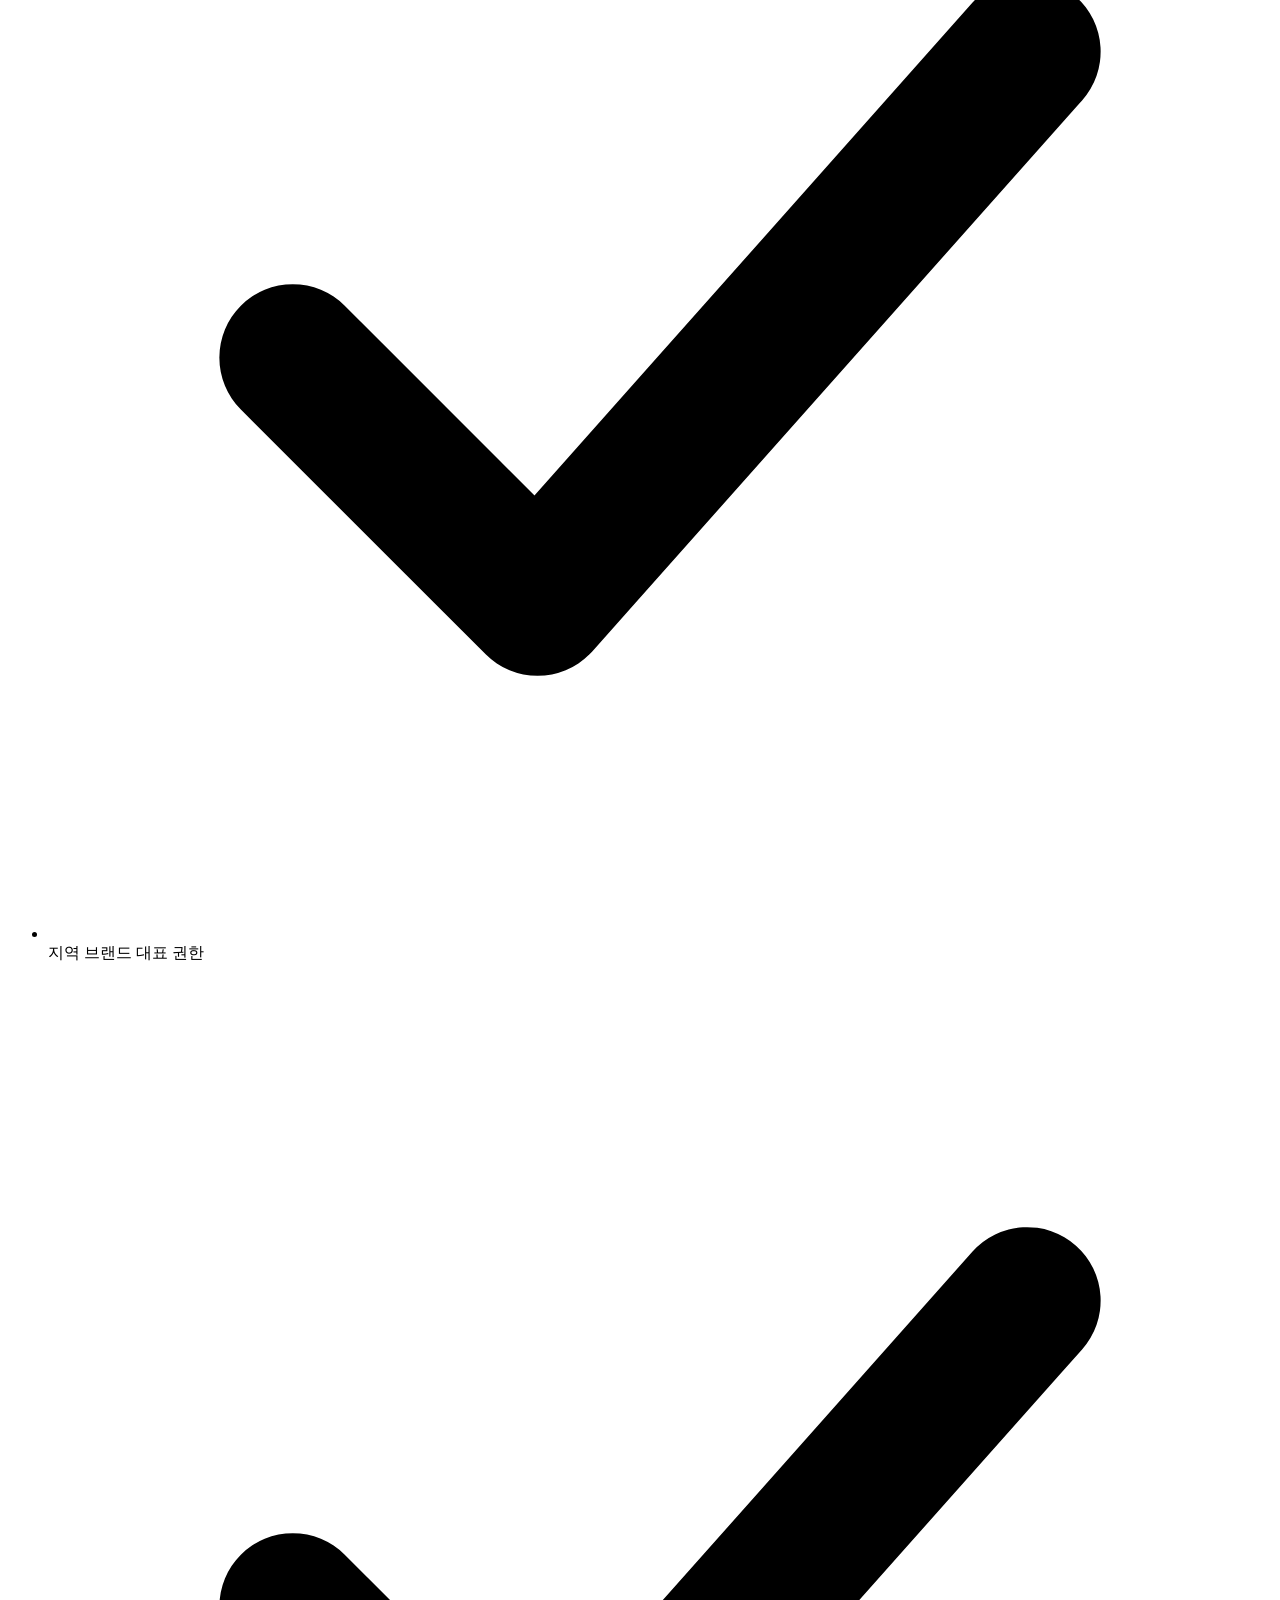
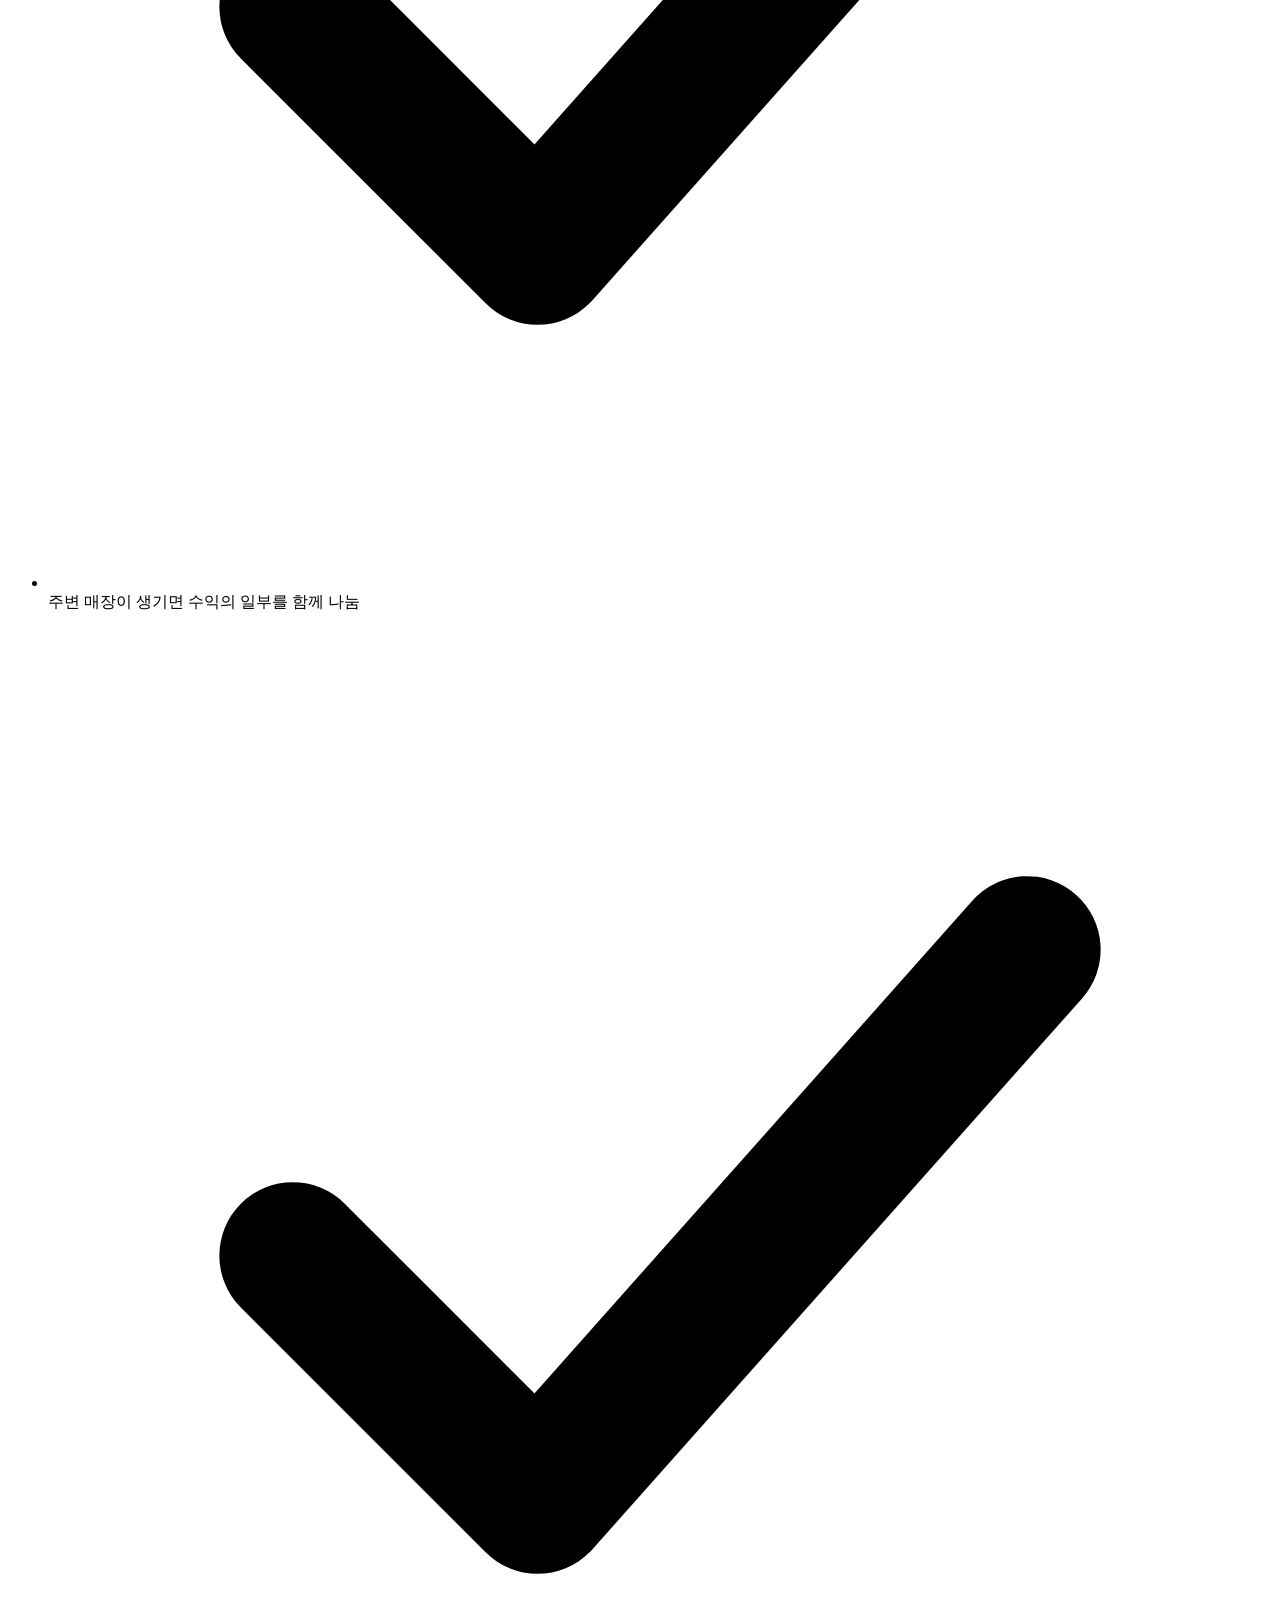
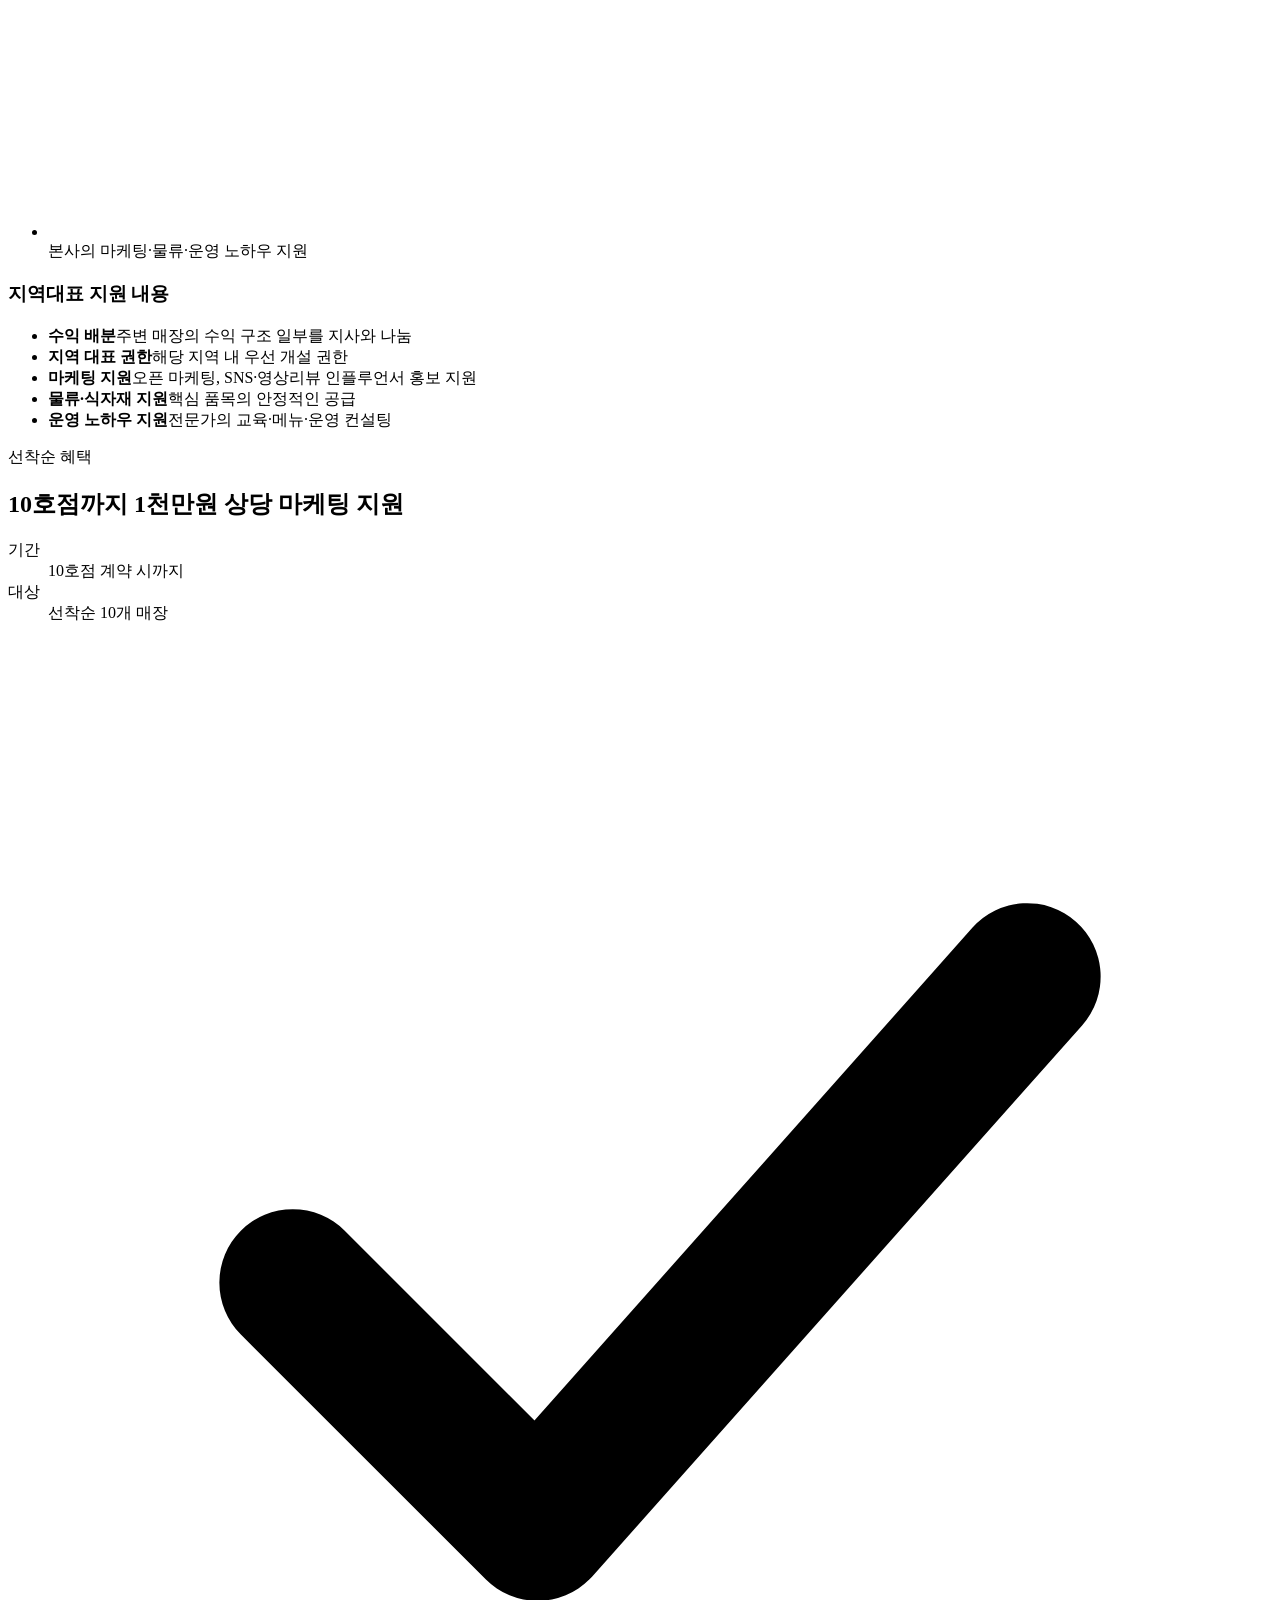
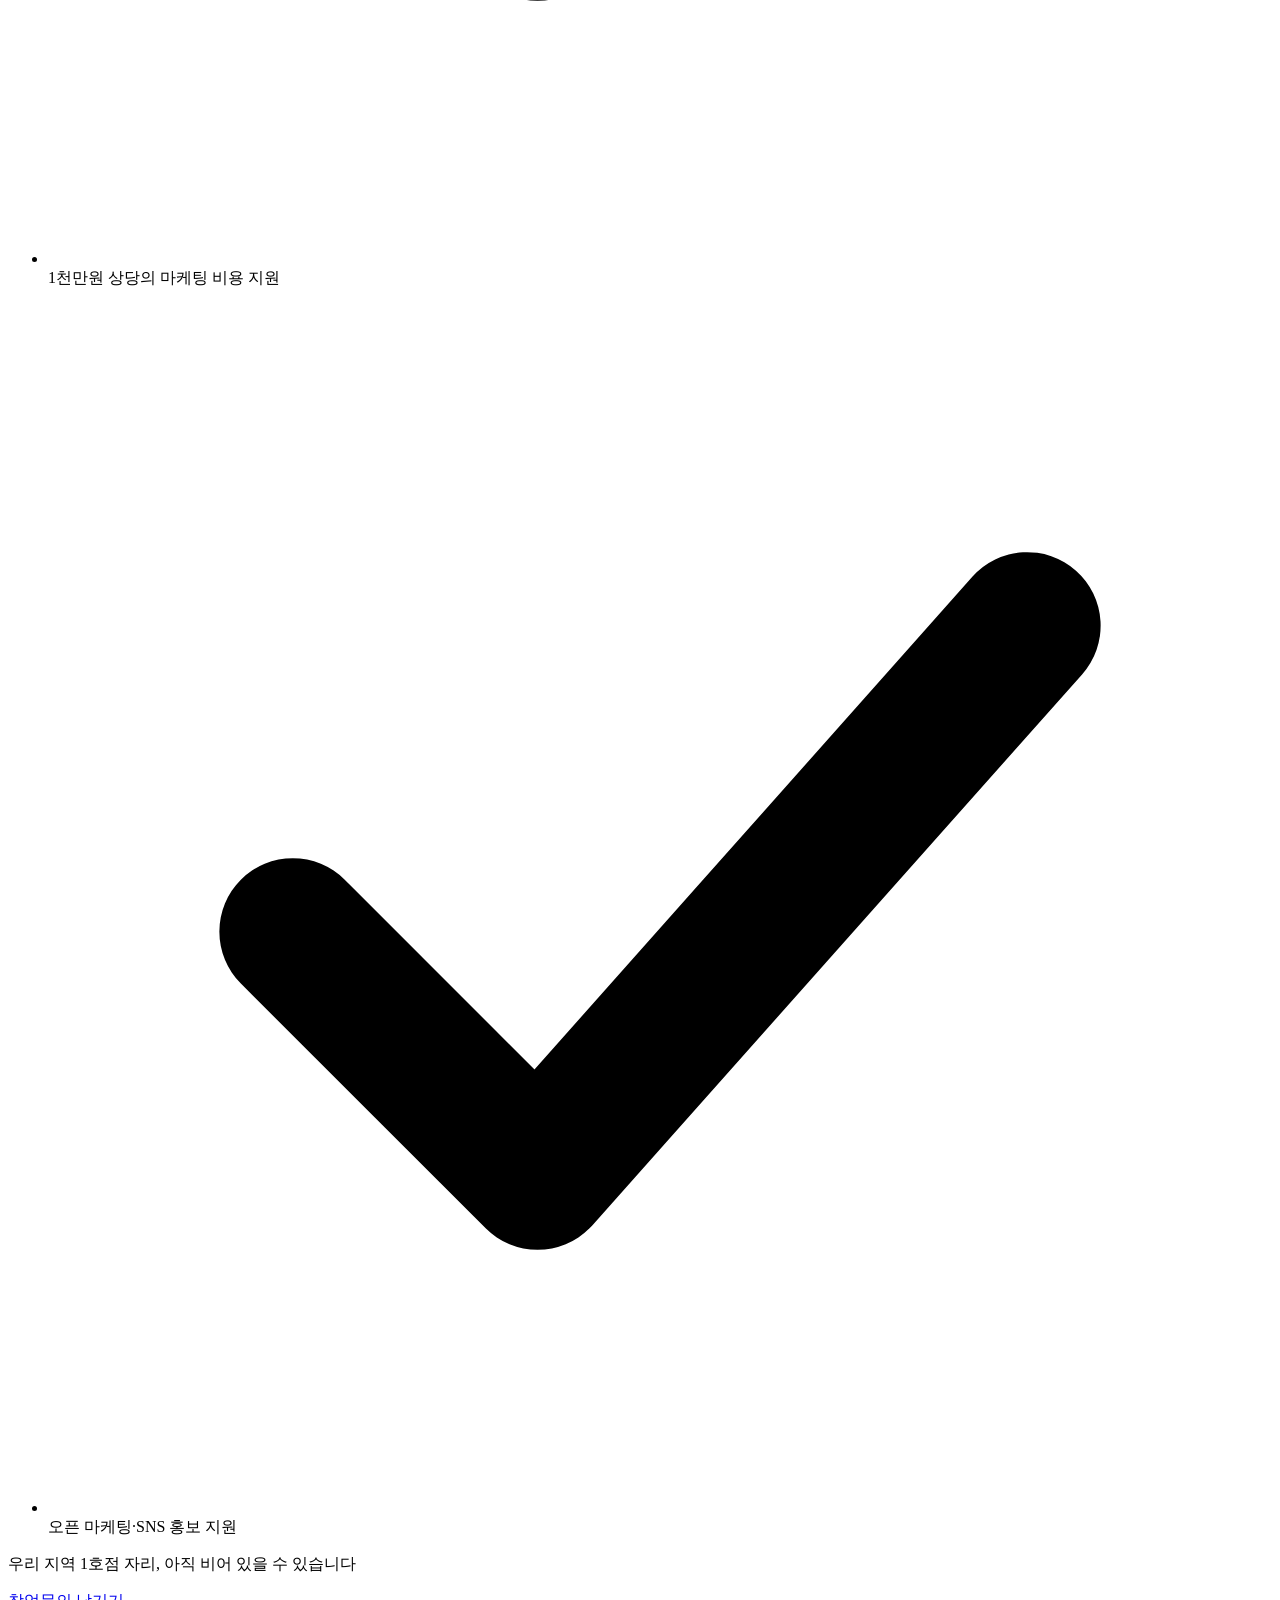
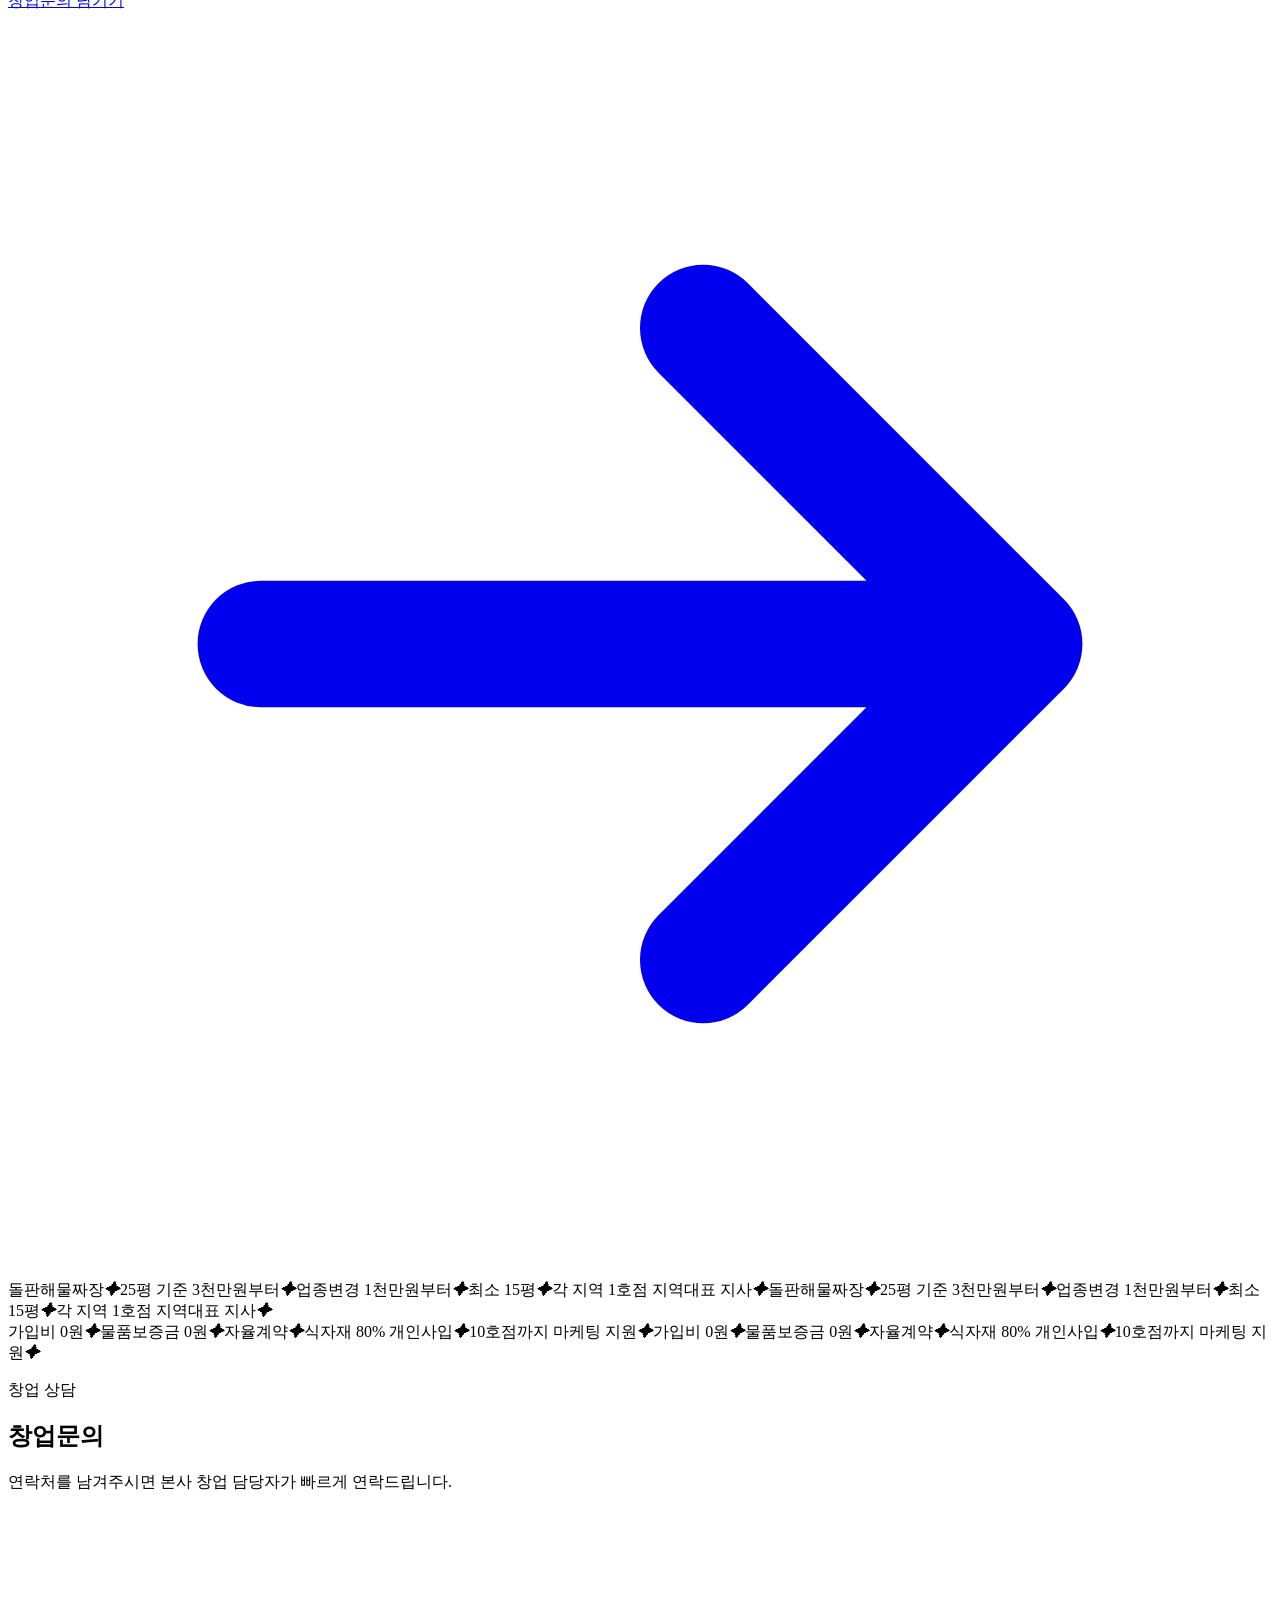
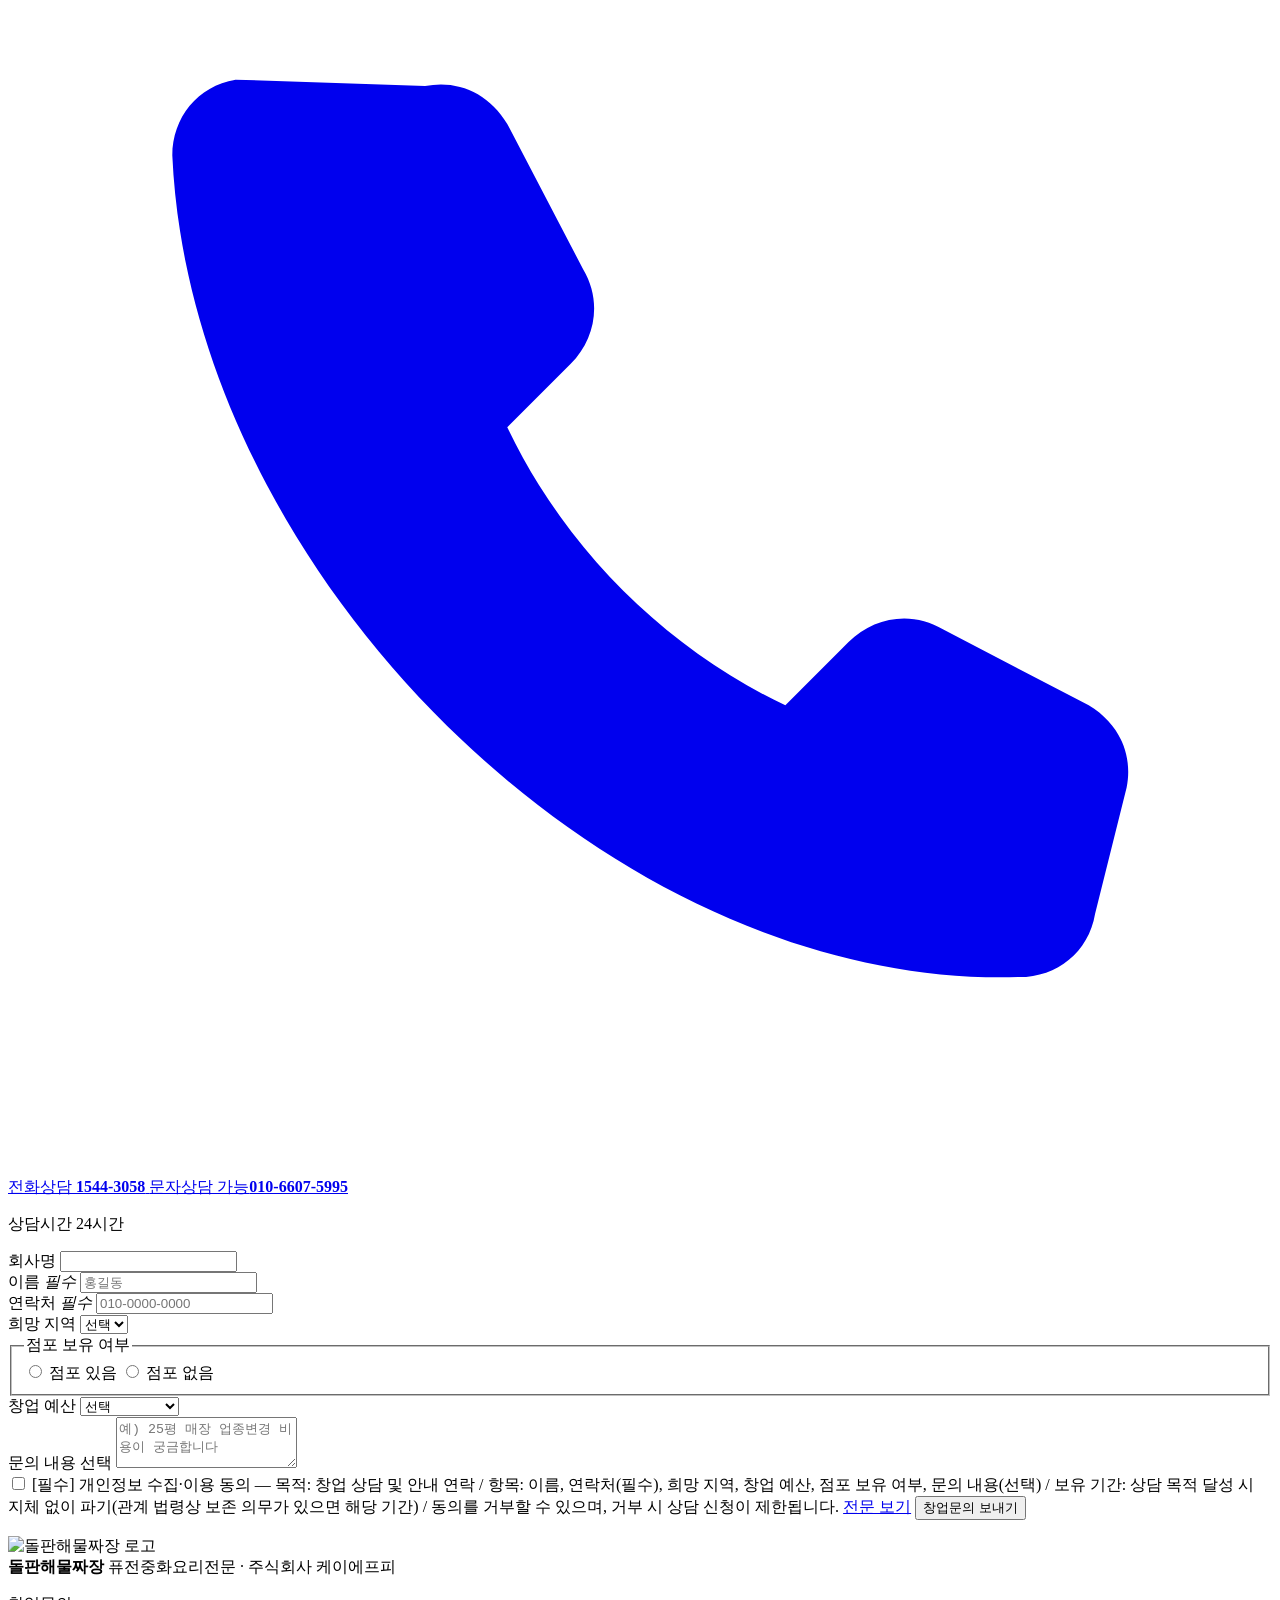
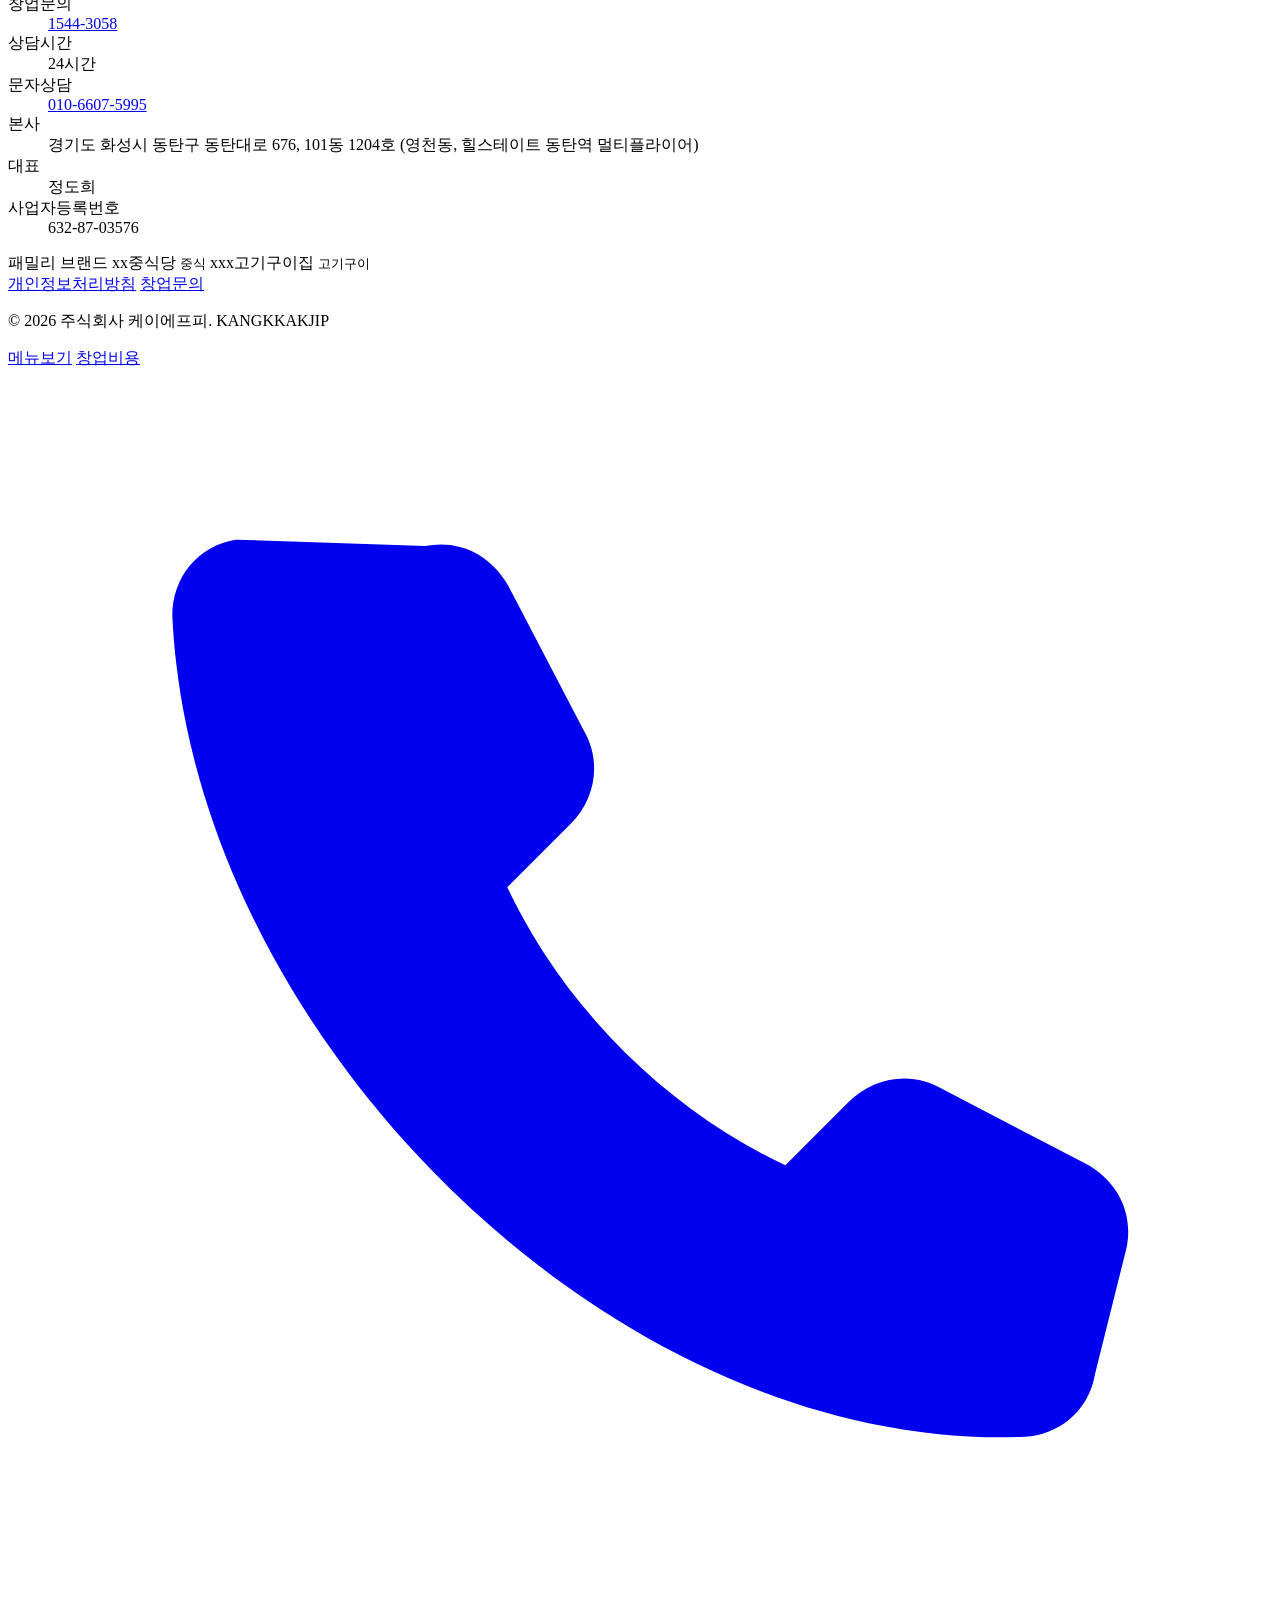
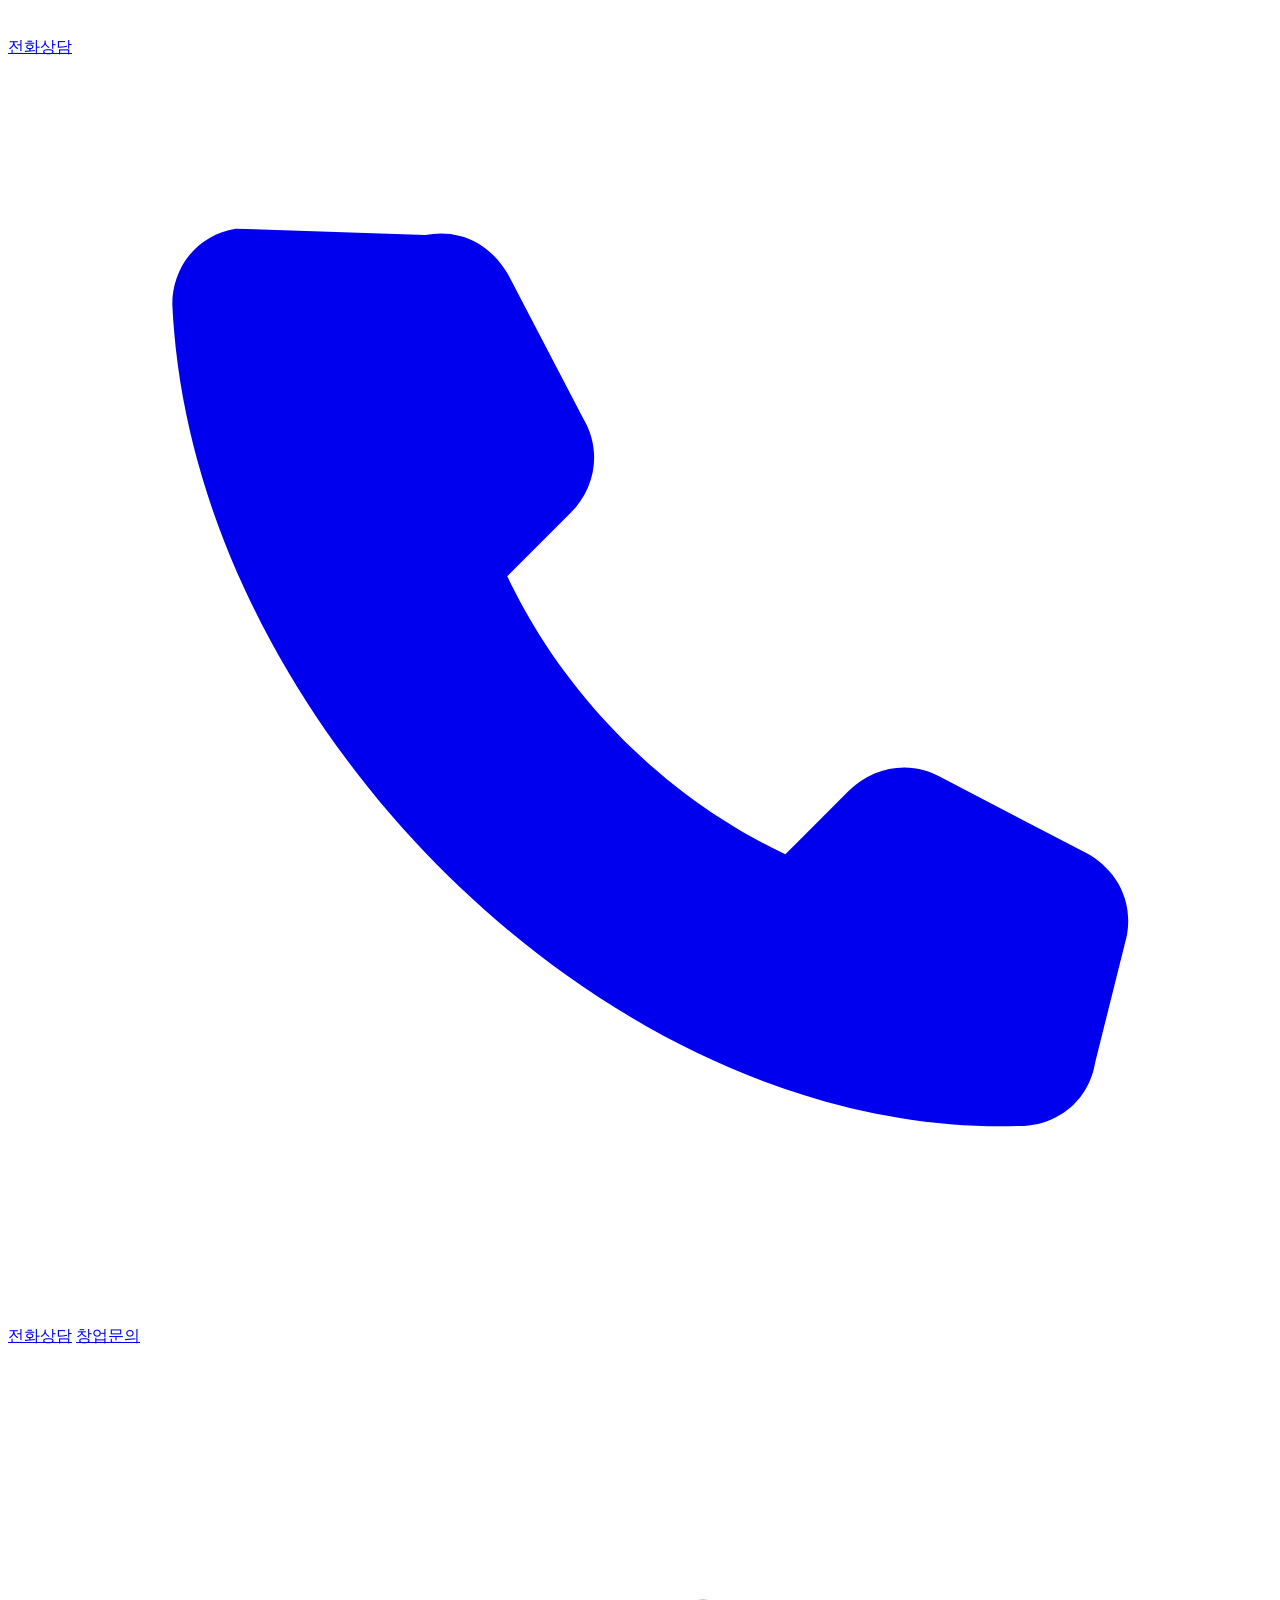
==== commit 20e57bba: "preview: 매장 팝업 2개·동의 문구" ====
--- a/benefit/index.html
+++ b/benefit/index.html
@@ -28,7 +28,7 @@
 <link rel="stylesheet" href="https://fonts.googleapis.com/css2?family=Noto+Serif+KR:wght@700;900&display=swap">
 <link rel="stylesheet" href="https://fonts.googleapis.com/css2?family=Ma+Shan+Zheng&text=%E7%81%AB%E5%91%B3%E7%9F%B3%E6%9D%BF%E9%A6%99%E6%B5%B7%E7%82%92&display=swap">
 <noscript><style>.reveal,.reveal-stagger>*,.vs-wrap.reveal .vs-panel,.concept.reveal .concept-photo,.concept.reveal>div,.reveal .sec-lead,.teaser-visual .bubble{opacity:1!important;transform:none!important}.reveal .sec-title,.reveal .big-line,.reveal .page-title{clip-path:none!important}</style></noscript>
-<link rel="stylesheet" href="/dolpan-haemul-jjajang/assets/css/style.css?v=1793270444">
+<link rel="stylesheet" href="/dolpan-haemul-jjajang/assets/css/style.css?v=1793282969">
 <script type="application/ld+json">
 {"@context":"https://schema.org","@type":"Organization","name":"주식회사 케이에프피","alternateName":"돌판해물짜장","url":"https://xn--pq1b24ll6k19bs4r6od.com/","logo":"https://xn--pq1b24ll6k19bs4r6od.com/assets/img/logo-badge.png","telephone":"+82-1544-3058","brand":[{"@type":"Brand","name":"돌판해물짜장","url":"https://xn--pq1b24ll6k19bs4r6od.com/"},{"@type":"Brand","name":"xx중식당"},{"@type":"Brand","name":"xxx고기구이집"}],"contactPoint":[{"@type":"ContactPoint","telephone":"+82-1544-3058","contactType":"sales","areaServed":"KR","availableLanguage":"Korean"}]}
 </script>
@@ -165,8 +165,8 @@
       <div class="hp" aria-hidden="true">
         <label>회사명 <input type="text" name="company" tabindex="-1" autocomplete="off"></label>
       </div>
-      <input type="hidden" name="ts" value="1793270513">
-      <input type="hidden" name="sig" value="3ef75fc6adf54d90a35d6c6269cd8b6ad4fce6924e6e4729273a356e5736810f">
+      <input type="hidden" name="ts" value="1793283041">
+      <input type="hidden" name="sig" value="0006e6fecfe3b63ab047482665ebf0cc6821bada22ac4cf456b4619095993218">
       <input type="hidden" name="page" value="benefit">
       <input type="hidden" name="utm_source" value="">
       <input type="hidden" name="utm_medium" value="">
@@ -213,7 +213,7 @@
       </div>
       <label class="agree">
         <input type="checkbox" name="agree" value="1" required>
-        <span>개인정보 수집·이용에 동의합니다. (이름, 연락처, 희망 지역, 점포 보유 여부, 문의 내용 — 창업 상담 목적, 상담 완료 후 1년 보관 <mark class="todo">[확인필요]</mark>) <a href="/dolpan-haemul-jjajang/privacy/" target="_blank" rel="noopener">전문 보기</a></span>
+        <span>[필수] 개인정보 수집·이용 동의 — 목적: 창업 상담 및 안내 연락 / 항목: 이름, 연락처(필수), 희망 지역, 창업 예산, 점포 보유 여부, 문의 내용(선택) / 보유 기간: 상담 목적 달성 시 지체 없이 파기(관계 법령상 보존 의무가 있으면 해당 기간) / 동의를 거부할 수 있으며, 거부 시 상담 신청이 제한됩니다. <a href="/dolpan-haemul-jjajang/privacy/" target="_blank" rel="noopener">전문 보기</a></span>
       </label>
       <button class="btn btn-red btn-lg btn-block" type="submit">창업문의 보내기</button>
       <p class="form-msg" role="status" aria-live="polite"></p>
@@ -265,7 +265,7 @@
     <a class="qb-phone" href="tel:15443058"><span>창업문의</span><b>1544-3058</b></a>
     <form class="qb-form js-inquiry" action="/api/inquiry.php" method="post" novalidate>
       <div class="hp" aria-hidden="true"><label>회사명 <input type="text" name="company" tabindex="-1" autocomplete="off"></label></div>
-      <input type="hidden" name="ts" value="1793270513"><input type="hidden" name="sig" value="3ef75fc6adf54d90a35d6c6269cd8b6ad4fce6924e6e4729273a356e5736810f">
+      <input type="hidden" name="ts" value="1793283041"><input type="hidden" name="sig" value="0006e6fecfe3b63ab047482665ebf0cc6821bada22ac4cf456b4619095993218">
       <input type="hidden" name="page" value="benefit-quickbar">
       <input type="hidden" name="utm_source" value=""><input type="hidden" name="utm_medium" value=""><input type="hidden" name="utm_campaign" value=""><input type="hidden" name="utm_content" value=""><input type="hidden" name="utm_term" value=""><input type="hidden" name="referrer" value=""><input type="hidden" name="landing" value="">
       <select name="region" aria-label="희망 지역"><option value="">창업희망지역</option><option value="서울">서울</option><option value="경기">경기</option><option value="인천">인천</option><option value="강원">강원</option><option value="충청">충청</option><option value="대전">대전</option><option value="경상">경상</option><option value="대구">대구</option><option value="울산">울산</option><option value="전라">전라</option><option value="광주">광주</option><option value="부산">부산</option><option value="제주">제주</option><option value="미정">미정</option></select>
@@ -278,6 +278,6 @@
   </div>
 </div>
 <script src="/dolpan-haemul-jjajang/assets/js/orn.js?v=1793086349" defer></script>
-<script src="/dolpan-haemul-jjajang/assets/js/main.js?v=1793269412" defer></script>
+<script src="/dolpan-haemul-jjajang/assets/js/main.js?v=1793281346" defer></script>
 </body>
 </html>
